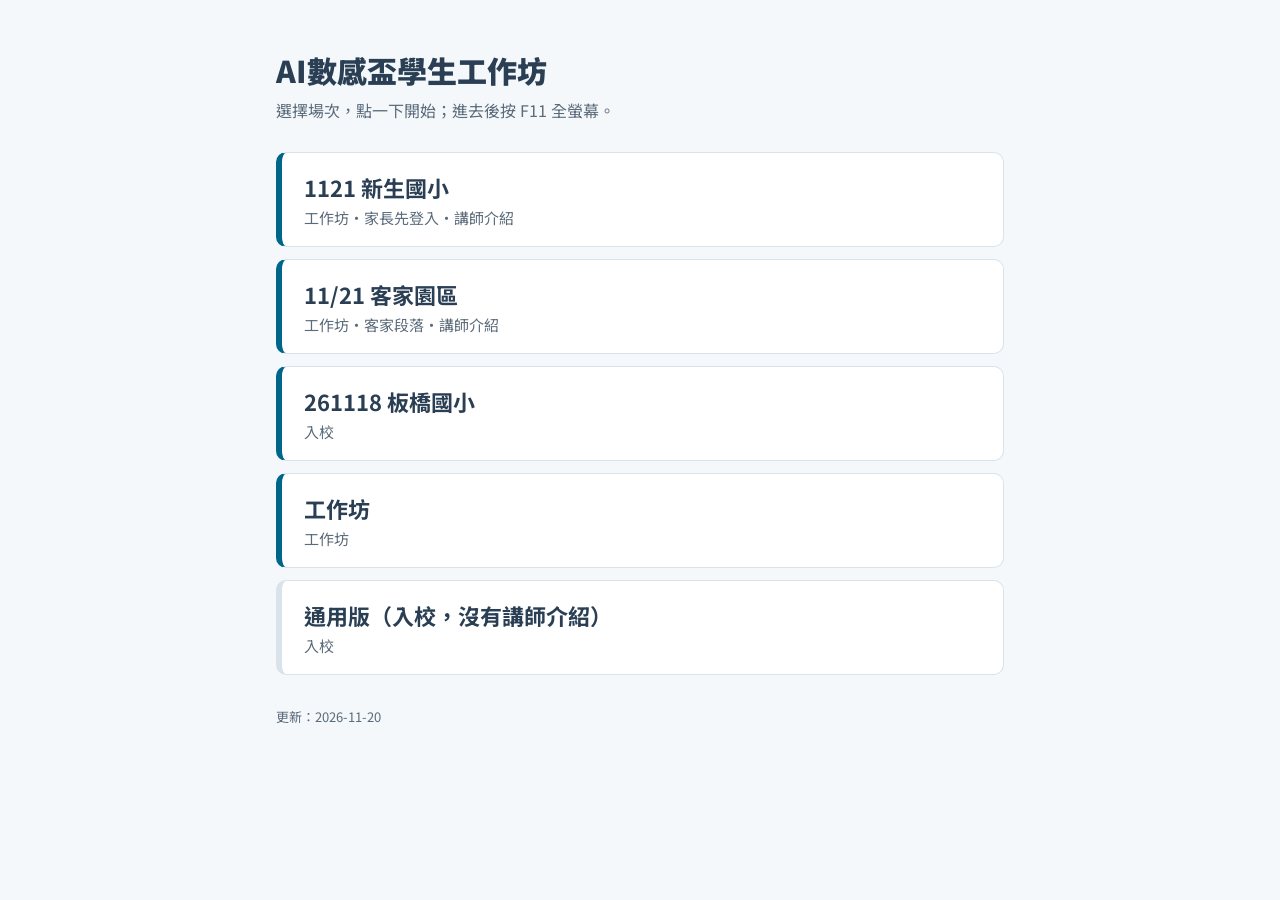
==== index.html @ b56e9106 "AI數感盃學生工作坊離線網站" ====
<!doctype html>
<html lang="zh-Hant"><head><meta charset="utf-8"><meta name="viewport" content="width=device-width,initial-scale=1">
<title>AI數感盃學生工作坊</title>
<link rel="stylesheet" href="fonts/fonts.css">
<style>
:root{--navy:#2A3F54;--teal:#006689;--bg:#F4F8FB;--card:#FFFFFF;--line:#D8E3EC;--mute:#5B6B7A}
@media (prefers-color-scheme: dark){:root{--navy:#E6EEF5;--teal:#5CC3E6;--bg:#101E2A;--card:#17293A;--line:#2A3F54;--mute:#9FB2C3}}
*{box-sizing:border-box}
body{margin:0;background:var(--bg);color:var(--navy);font-family:"Noto Sans TC","Microsoft JhengHei",sans-serif}
main{max-width:760px;margin:0 auto;padding:48px 16px}
h1{font-size:30px;margin:0 0 6px;font-weight:900}
p{color:var(--mute);margin:0 0 28px;line-height:1.6}
.it{display:flex;flex-direction:column;gap:4px;padding:18px 22px;margin-bottom:12px;background:var(--card);border:1px solid var(--line);border-left:6px solid var(--teal);border-radius:10px;color:inherit;text-decoration:none}
.it:hover{border-color:var(--teal)}
.it b{font-size:22px}
.it span{color:var(--mute);font-size:15px}
.it.gen{border-left-color:var(--line)}
footer{margin-top:32px;color:var(--mute);font-size:13px}
</style></head><body><main>
<h1>AI數感盃學生工作坊</h1>
<p>選擇場次，點一下開始；進去後按 F11 全螢幕。</p>
<a class="it" href="1121-xinsheng.html"><b>1121 新生國小</b><span>工作坊・家長先登入・講師介紹</span></a><a class="it" href="1121-hakka.html"><b>11/21 客家園區</b><span>工作坊・客家段落・講師介紹</span></a><a class="it" href="261118-banqiao.html"><b>261118 板橋國小</b><span>入校</span></a><a class="it" href="workshop.html"><b>工作坊</b><span>工作坊</span></a><a class="it gen" href="general-school.html"><b>通用版（入校，沒有講師介紹）</b><span>入校</span></a>
<footer>更新：2026-11-20</footer>
</main></body></html>
---- fonts/fonts.css ----
@font-face {
  font-family: 'Noto Sans TC';
  font-style: normal;
  font-weight: 400;
  font-display: swap;
  src: url(f001.woff2) format('woff2');
  unicode-range: U+9672, U+9674, U+967a, U+9682-9685, U+9688-9689, U+968b, U+968d, U+9695, U+9697-9698, U+969e, U+96a0-96a4, U+96a9, U+96ac, U+96ae, U+96b0, U+96b2-96b4, U+96b6-96b7, U+96b9, U+96bc-96be, U+96c3, U+96c9-96cb, U+96ce-96cf, U+96d1-96d2, U+96d8, U+96dd, U+96e9, U+96eb, U+96f0-96f1, U+96f3-96f4, U+96f9, U+96fe-96ff, U+9701-9702, U+9705, U+9708, U+970a, U+970e-9711, U+9719, U+971d, U+971f-9720, U+9728, U+972a, U+972d, U+9730, U+9733, U+973a, U+973d, U+9744, U+9746-9747, U+9749, U+9750-9751, U+9753, U+9758-9759, U+975b, U+975d, U+9763, U+9765-9766, U+9768, U+976c-976d, U+9771, U+9773, U+9776, U+977a, U+977c, U+9780, U+9784-9786, U+9788, U+978e-978f, U+9798, U+979d-979e, U+97a3, U+97a5-97a6, U+97a8, U+97ab-97ac, U+97ae, U+97b6-97b7, U+97b9, U+97bf, U+97c1, U+97c3, U+97c6, U+97c9, U+97cd, U+97d6, U+97d8-97d9, U+97dc-97de, U+97e1, U+97e6-97e7, U+97ec-97ee, U+97f0-97f1;
}
@font-face {
  font-family: 'Noto Sans TC';
  font-style: normal;
  font-weight: 400;
  font-display: swap;
  src: url(f002.woff2) format('woff2');
  unicode-range: U+8f85-8f86, U+8f88-8f8a, U+8f8d, U+8f90, U+8f93, U+8f95-8f97, U+8f99, U+8f9e-8f9f, U+8fa2, U+8fa7, U+8fa9, U+8fab, U+8fae, U+8fb3, U+8fb5-8fb6, U+8fba-8fbd, U+8fbf, U+8fc1-8fc2, U+8fc6, U+8fc8, U+8fcc-8fcd, U+8fd2-8fd3, U+8fd5, U+8fdc-8fdd, U+8fdf, U+8fe2-8fe5, U+8fe8-8fe9, U+8fed-8fee, U+8ff3, U+8ff5, U+8ff8, U+8ffa-8ffc, U+8ffe, U+9002, U+9004, U+9008, U+900a-900b, U+9011-9013, U+9016, U+901e, U+9021, U+9024, U+902d, U+902f-9030, U+9034-9036, U+9039-903b, U+9041, U+9044-9045, U+904f-9052, U+9057-9058, U+905b, U+905d, U+9061-9062, U+9065, U+9068, U+906f, U+9074, U+9079, U+907d, U+9083, U+9085, U+9087-9089, U+908b, U+9090, U+9093, U+9095, U+9097, U+9099, U+909b, U+909d-909e, U+90a0-90a2, U+90ac, U+90af-90b0, U+90b2-90b4, U+90b6, U+90b9, U+90bb, U+90bd-90be, U+90c3-90c5, U+90c7, U+90d1, U+90d4-90d5, U+90d7, U+90db-90df;
}
@font-face {
  font-family: 'Noto Sans TC';
  font-style: normal;
  font-weight: 400;
  font-display: swap;
  src: url(f003.woff2) format('woff2');
  unicode-range: U+8a1b, U+8a22, U+8a25, U+8a27, U+8a2b, U+8a33, U+8a36, U+8a38, U+8a3d-8a3e, U+8a41, U+8a45-8a46, U+8a48, U+8a4e, U+8a51-8a52, U+8a54, U+8a56-8a58, U+8a5b, U+8a5d, U+8a61, U+8a63, U+8a67, U+8a6a-8a6c, U+8a70, U+8a74-8a76, U+8a7a-8a7c, U+8a82, U+8a84-8a86, U+8a89, U+8a8f-8a92, U+8a94, U+8a9a, U+8aa1, U+8aa3, U+8aa5, U+8aa7-8aa8, U+8aad, U+8ab1, U+8ab6, U+8abe, U+8ac2, U+8ac4, U+8ac6, U+8ac9, U+8acc-8acf, U+8ad1, U+8adb, U+8add-8ae2, U+8ae4, U+8ae6, U+8aea-8aeb, U+8aed, U+8af1-8af6, U+8afa, U+8afc, U+8b01, U+8b04-8b05, U+8b07, U+8b0b-8b0d, U+8b0f-8b10, U+8b13-8b14, U+8b16, U+8b1a, U+8b1c, U+8b21-8b22, U+8b26, U+8b28, U+8b2b, U+8b2e, U+8b33, U+8b41, U+8b46, U+8b4c-8b4f, U+8b53-8b54, U+8b56, U+8b59, U+8b5e-8b60, U+8b64, U+8b6a-8b6d, U+8b72, U+8b7e, U+8b83, U+8b89, U+8b8c, U+8b8e, U+8b90, U+8b92, U+8b95-8b96, U+8b99;
}
@font-face {
  font-family: 'Noto Sans TC';
  font-style: normal;
  font-weight: 400;
  font-display: swap;
  src: url(f004.woff2) format('woff2');
  unicode-range: U+7eb3, U+7eb5-7eba, U+7ebd-7ebe, U+7ec0-7ec1, U+7ec3, U+7ec5, U+7ec7-7eca, U+7ecd-7ece, U+7ed1-7ed2, U+7ed4-7ed5, U+7ed7-7ed8, U+7eda-7edb, U+7edd-7ede, U+7ee2-7ee3, U+7ee5, U+7ee7, U+7ee9-7eeb, U+7eee-7ef0, U+7ef3, U+7ef5, U+7ef7-7ef8, U+7efd-7f01, U+7f03, U+7f05-7f09, U+7f0e, U+7f10, U+7f13-7f15, U+7f18-7f1a, U+7f1c-7f1d, U+7f20, U+7f24-7f25, U+7f28-7f2a, U+7f2d-7f2e, U+7f30, U+7f34, U+7f36-7f37, U+7f3d, U+7f42-7f45, U+7f47-7f4e, U+7f52, U+7f54, U+7f58, U+7f5a, U+7f5d, U+7f5f-7f63, U+7f65, U+7f68, U+7f6b, U+7f78, U+7f7d-7f7e, U+7f81-7f83, U+7f86-7f87, U+7f8b-7f8d, U+7f91, U+7f93-7f95, U+7f97, U+7f99-7f9a, U+7f9d, U+7f9f, U+7fa1-7fa3, U+7fa5, U+7fa7, U+7fad-7fb2, U+7fb4, U+7fb6;
}
@font-face {
  font-family: 'Noto Sans TC';
  font-style: normal;
  font-weight: 400;
  font-display: swap;
  src: url(f005.woff2) format('woff2');
  unicode-range: U+798a-798b, U+7991, U+7993-7996, U+7998, U+799a-799b, U+799f-79a2, U+79a4, U+79a8-79a9, U+79af-79b0, U+79b3, U+79b5, U+79b8, U+79ba, U+79c3, U+79c6, U+79c8, U+79cf, U+79d5-79d6, U+79dc-79de, U+79e3, U+79e7, U+79ea-79ed, U+79ef-79f0, U+79f4, U+79f6-79f8, U+79fd, U+7a02-7a03, U+7a08-7a0a, U+7a0c, U+7a0e, U+7a10-7a11, U+7a14, U+7a17-7a19, U+7a1c, U+7a1e-7a1f, U+7a23, U+7a26, U+7a2d, U+7a32-7a33, U+7a37, U+7a39, U+7a3c, U+7a42, U+7a45, U+7a49, U+7a4f, U+7a56, U+7a5a, U+7a5c, U+7a60-7a61, U+7a63, U+7a68, U+7a6d-7a6e, U+7a70-7a71, U+7a77-7a79, U+7a80, U+7a83, U+7a85-7a86, U+7a88, U+7a8d, U+7a90-7a91, U+7a93-7a96, U+7a98, U+7a9c-7a9d, U+7aa0, U+7aa3, U+7aa5-7aa6, U+7aa8, U+7aaa, U+7aac, U+7ab0, U+7ab3, U+7ab6, U+7ab8, U+7abb, U+7abe-7abf, U+7ac2, U+7ac8-7ac9, U+7ad1-7ad2, U+7ad6, U+7ada, U+7adc-7ade, U+7ae4, U+7ae6, U+7ae9-7aeb, U+7af4, U+7af8, U+7afa-7afb;
}
@font-face {
  font-family: 'Noto Sans TC';
  font-style: normal;
  font-weight: 400;
  font-display: swap;
  src: url(f006.woff2) format('woff2');
  unicode-range: U+6904, U+6906-6907, U+6909, U+690b, U+690f-6910, U+6917, U+691a-691c, U+6925, U+692a, U+692c-692d, U+6932, U+6934, U+6939, U+693c-6940, U+6942, U+6949, U+6952, U+6954-6957, U+6959, U+695b-695f, U+6961-696c, U+696e-6970, U+6973-6974, U+6976, U+6978-697a, U+697c, U+6980, U+6984-6986, U+6988-698a, U+698d-698e, U+6990-6991, U+6994, U+6996-699b, U+699e, U+69a3-69a7, U+69ab, U+69ad, U+69af, U+69b1, U+69b3, U+69b6-69b7, U+69bb-69bc, U+69bf, U+69c1, U+69c3-69c5, U+69c7, U+69ca, U+69cc, U+69ce, U+69d0-69d1, U+69d4, U+69d8-69d9, U+69db, U+69df, U+69e4, U+69e8-69ea, U+69ed-69ee, U+69f1-69f4, U+69f6, U+69f8, U+69fa-69fb, U+69ff-6a00, U+6a05, U+6a0a-6a0b, U+6a17-6a18, U+6a1b, U+6a28-6a2b, U+6a31-6a32;
}
@font-face {
  font-family: 'Noto Sans TC';
  font-style: normal;
  font-weight: 400;
  font-display: swap;
  src: url(f007.woff2) format('woff2');
  unicode-range: U+5f82-5f84, U+5f87, U+5f89-5f8a, U+5f8d, U+5f93, U+5f95, U+5f98-5f99, U+5f9b-5f9c, U+5fa0, U+5fa4, U+5fa6-5fa8, U+5fab-5fad, U+5fb3-5fb4, U+5fbc, U+5fc4, U+5fc6, U+5fc9, U+5fcb, U+5fce-5fd6, U+5fdc-5fdf, U+5fe1, U+5fe4, U+5fe7, U+5fea, U+5fec-5fee, U+5ff1, U+5ff3, U+5ff8, U+5ffa-5ffc, U+5fff-6000, U+6002, U+6005, U+600a, U+600d, U+600f-6010, U+6014, U+6017, U+6019-601c, U+601e, U+6020, U+6022, U+6026, U+6029, U+602b-602c, U+602e-602f, U+6031, U+6033-6035, U+6039, U+603c, U+6040-6043, U+6045, U+6047, U+604a-604c, U+604f, U+6053, U+6059-605b, U+605d, U+6060, U+6063, U+6067, U+606a-606b, U+606e, U+6072-6076, U+6078, U+607a, U+607c, U+607f-6081, U+6083, U+6086, U+608a, U+608c, U+608e, U+6092-6093, U+6095-6097, U+609b, U+609d, U+60a2, U+60a6-60a7, U+60a9-60aa, U+60ac-60ad, U+60af;
}
@font-face {
  font-family: 'Noto Sans TC';
  font-style: normal;
  font-weight: 400;
  font-display: swap;
  src: url(f008.woff2) format('woff2');
  unicode-range: U+2649-2656, U+2658-265c, U+265e-2660, U+2662-2664, U+2666-2669, U+266b-266f, U+267b, U+2692-2696, U+2698, U+269b-269c, U+26a0-26a1, U+26a3-26a5, U+26aa-26ac, U+26bd-26be, U+26c4-26c5, U+26c8, U+26d1, U+26d3-26d4, U+26e4, U+26e9-26ea, U+26f0-26f5, U+26f9-26fa, U+26fd, U+2701-2702, U+2704-2706, U+2708, U+270a-2712, U+2714, U+2716-2727, U+2729-273e, U+2740-2747;
}
@font-face {
  font-family: 'Noto Sans TC';
  font-style: normal;
  font-weight: 400;
  font-display: swap;
  src: url(f009.woff2) format('woff2');
  unicode-range: U+2566-2570, U+2572, U+2574, U+2579, U+2580-258a, U+258c-2595, U+2597, U+25a1, U+25a3-25a4, U+25a6-25ac, U+25b0, U+25b4, U+25b7-25b9, U+25bb, U+25bd, U+25bf-25c2, U+25c7-25ca, U+25cc-25cd, U+25d0-25d9, U+25dc-25e6, U+25ea-25eb, U+25ef, U+25fb-25fe, U+2600-2604, U+2607, U+2609-260b, U+260d-2615, U+2618, U+261a-2623, U+262a, U+262d-2630, U+2638-263e, U+2641-2642, U+2648;
}
@font-face {
  font-family: 'Noto Sans TC';
  font-style: normal;
  font-weight: 400;
  font-display: swap;
  src: url(f010.woff2) format('woff2');
  unicode-range: U+2475-2481, U+2488-2491, U+24b6-24c5, U+24c7-24ca, U+24cc, U+24ce, U+24d0-24df, U+24e1-24ea, U+24f5, U+24ff, U+2501, U+2503-250d, U+250f-2511, U+2513-2515, U+2517-2518, U+251b-251d, U+2520, U+2523-2524, U+2528, U+252b-252c, U+252f, U+2533-2534, U+2537, U+253b-253c, U+2541, U+2543-2545, U+254b, U+2550-2565;
}
@font-face {
  font-family: 'Noto Sans TC';
  font-style: normal;
  font-weight: 400;
  font-display: swap;
  src: url(f011.woff2) format('woff2');
  unicode-range: U+2139, U+2153, U+2194-2197, U+2199, U+219d-219e, U+21a0, U+21a9-21aa, U+21ac, U+21af-21b1, U+21b3-21b5, U+21ba-21bb, U+21c4, U+21ca, U+21cc, U+21d0, U+21d2-21d4, U+21d8, U+21dd, U+21e2-21e9, U+2200, U+2202, U+2205-2208, U+220e-220f, U+2211-2212, U+2215, U+2217-221a, U+221d-2220, U+2225, U+2227-222b, U+222e, U+2234-2237, U+223c-223d, U+2248, U+2256, U+2260-2261, U+2264-2265, U+226a-226b, U+226e-226f, U+2282-2283, U+2295-2296, U+2299, U+22a5, U+22b0-22b1, U+22b9, U+22bf, U+22c5-22c6, U+22c8, U+22d0-22d1, U+22ee, U+2312-2313, U+2318, U+231a-231b, U+2323, U+2328, U+239d, U+23a0, U+23af, U+23e4, U+23e9-23ea, U+23ec, U+23f0-23f3, U+23fa, U+2445, U+2460-2471, U+2474;
}
@font-face {
  font-family: 'Noto Sans TC';
  font-style: normal;
  font-weight: 400;
  font-display: swap;
  src: url(f012.woff2) format('woff2');
  unicode-range: U+a1-a2, U+a4, U+a6-a8, U+aa, U+ac, U+af, U+b1, U+b5-b6, U+b8-ba, U+bc-be, U+c3-c7, U+cb, U+cf-d1, U+d5, U+d8, U+dc-df, U+f0, U+f5, U+f8, U+fe-ff, U+105, U+107, U+109-10b, U+10f, U+117, U+119, U+11f, U+121, U+123-124, U+127, U+129, U+130, U+132-13f, U+141-142, U+14b, U+152-153, U+159-15b, U+15e-160, U+163-166, U+169, U+16e-16f, U+173-17e, U+192, U+1a0, U+1a4, U+1aa, U+1ac-1ad;
}
@font-face {
  font-family: 'Noto Sans TC';
  font-style: normal;
  font-weight: 400;
  font-display: swap;
  src: url(f013.woff2) format('woff2');
  unicode-range: U+a3, U+2ca, U+2223, U+2640, U+273f, U+301c-301d, U+3107, U+310c, U+4e30, U+4e3e, U+4e5e, U+4e71, U+4f26, U+4f7c, U+4f83, U+50da, U+5243, U+5267, U+529e, U+5321, U+5352, U+5477, U+548b, U+54a6, U+54b2, U+54c2, U+54c4, U+54c6, U+54cd, U+54ee, U+5543, U+55d1, U+55d3, U+55f0, U+55fd, U+560d, U+5629, U+5660, U+57ae, U+57e0, U+57e4, U+5904, U+592d, U+5965, U+5a31, U+5a7f, U+5b5a, U+5bb8, U+5c14, U+5c3b, U+5c5c, U+5c5e, U+5d10, U+5e10, U+5e4c, U+603b, U+604d, U+611c, U+6137, U+61c8, U+6292, U+62c7, U+6371, U+6382, U+645f, U+64ae, U+64c2, U+651e, U+65f1, U+660a, U+663e, U+673d, U+6784, U+6789, U+67ff, U+6813, U+6854, U+68d8, U+68fa, U+697d, U+6a01, U+6a1e, U+6baf, U+6c08, U+6c17, U+6c2b, U+6c81, U+6cbd, U+6dc6, U+6df9, U+6ed9, U+6ee1, U+6f86, U+6fc1, U+6fdb, U+701f, U+7076, U+715c, U+7194, U+71fb, U+720d, U+72b6, U+7396, U+73af, U+745b, U+746f, U+748b, U+7647, U+7699, U+76bf, U+76ce, U+76de, U+77aa, U+786b, U+7881, U+78ca, U+793c, U+797a, U+79b9, U+79bb, U+79bf, U+7a92, U+7ac7, U+7ae3, U+7b19, U+7b20, U+7b51, U+7b94, U+7cbd, U+7cde, U+7cef, U+7d46, U+7dde, U+7f88, U+80da, U+814b, U+81cd, U+8235, U+8258, U+8282, U+82b9, U+846b, U+84c1, U+84d3, U+8518, U+8611, U+8783, U+8814, U+8a15, U+8aa6, U+8b2c, U+8ba8-8ba9, U+8bc6, U+8be2, U+8be6, U+8c22, U+8d05, U+8d27, U+8dbe, U+8e34, U+8e66, U+8ec0, U+9005, U+9082, U+9091, U+914b, U+916f, U+92c5, U+92f0, U+9318, U+9382, U+938a, U+93e2, U+964b, U+96c1, U+96cc-96cd, U+96db, U+973e, U+97a0, U+9803, U+9876, U+9879, U+9955, U+9986, U+99f1, U+9a5b, U+9abc, U+9c57, U+9c9c, U+9d1b, U+9d26, U+9d51, U+9eef, U+9f99, U+c2a4, U+e253, U+e313-e314, U+e5c7, U+e5c9, U+e8db-e8dc, U+ff25, U+ff2d-ff2e, U+ff34, U+ffe5, U+1f60a, U+1f618, U+1f62d;
}
@font-face {
  font-family: 'Noto Sans TC';
  font-style: normal;
  font-weight: 400;
  font-display: swap;
  src: url(f014.woff2) format('woff2');
  unicode-range: U+b4, U+10d, U+2d9, U+641, U+6cc, U+e20, U+e29, U+200e, U+20ac, U+2266, U+25be, U+301e, U+3058, U+4e07, U+4e1d, U+4e66, U+4ece, U+4fde, U+5016, U+5180, U+5199, U+51aa, U+5306, U+5386, U+53d8, U+5413, U+541d, U+5436, U+54ce, U+54e8, U+54fc, U+5571, U+557e, U+558e, U+55a7, U+56a8, U+57a2-57a3, U+58b3, U+5960, U+5992-5993, U+59a4, U+5a55, U+5ab2, U+5afb, U+5b56, U+5bc5, U+5bc7, U+5bf0, U+5cb1, U+5cc7, U+5dff, U+5e93, U+5ed3, U+5f6a, U+60bc, U+61ff, U+6218, U+6254, U+634d, U+6467, U+64f1-64f2, U+6582, U+65fb, U+6615, U+6687, U+66e6, U+66f0, U+6781, U+67f5, U+68a7, U+6a1f, U+6b27, U+6b4e, U+6b73, U+6b79, U+6bcb, U+6c5d, U+6cf5, U+6dee, U+6ec4, U+6ecc, U+6f88, U+6fef, U+701d, U+703e, U+707c, U+7099, U+710a, U+725f, U+72d9, U+72e9, U+731d, U+7325, U+739f, U+7463, U+7480, U+74a8, U+7523, U+7526, U+75e0, U+7613, U+7656, U+76d4, U+773a, U+775c, U+775e, U+780c, U+78e1, U+78f7, U+7960, U+7a20, U+7aaf, U+7b08, U+7b71, U+7be4, U+7cec, U+7cf0, U+7d5e, U+7d62, U+7dbe, U+7e1b, U+7ea2, U+7ec4, U+7ec6, U+7edc, U+7eed, U+7efc, U+7f16, U+7f57, U+7fb9, U+7fca, U+803d, U+816e, U+82a5, U+82b7, U+8317, U+8338, U+834a, U+83d3, U+8401, U+8469, U+849e, U+854a, U+8559, U+865e, U+86e4, U+8700, U+8759, U+8760, U+8778, U+8782, U+879e, U+87d1, U+880d, U+8836, U+8944, U+89c8, U+8aac, U+8b74, U+8ba2, U+8ba4, U+8bae, U+8bfb, U+8c4e, U+8cb3, U+8cb6, U+8d16, U+8d28, U+8e44, U+8f3b, U+8f3f, U+8f91, U+8fb9, U+8fc4, U+8fde, U+8ff9, U+9076, U+90ae, U+90b8, U+9257, U+9310, U+93df, U+94fe, U+95a5, U+95a9, U+962e, U+968f-9690, U+9704, U+9713, U+97f6, U+9824, U+986b, U+9884, U+9886, U+98e2, U+991a, U+99a5, U+99dd, U+9ab8, U+9b41, U+9b77, U+9bad, U+c774, U+e5d4, U+fe52, U+ff02, U+1f389, U+1f449, U+1f495;
}
@font-face {
  font-family: 'Noto Sans TC';
  font-style: normal;
  font-weight: 400;
  font-display: swap;
  src: url(f015.woff2) format('woff2');
  unicode-range: U+2cb, U+5d1, U+5d9, U+5e2, U+5e8, U+5ea, U+633, U+e32, U+2252, U+2267, U+2573, U+25b3, U+25c4, U+2713, U+2715, U+30e2, U+4e28, U+4e3c, U+4e4d, U+4e70, U+4f88, U+4fef, U+5018, U+501a, U+5026, U+5137, U+513f, U+51f3, U+524b, U+5254, U+52d8, U+5308, U+5384, U+53cc, U+5443, U+5466, U+54a7-54a8, U+54bd, U+54c9, U+54cb, U+555e, U+556a, U+5580, U+560e, U+5614, U+561f, U+562f, U+566c, U+5679, U+56bc, U+56cd, U+56e7, U+56ed, U+572d, U+57d7, U+582f, U+589f, U+5b09, U+5ba5, U+5c51, U+5c90, U+5cef, U+5d16, U+5d84, U+5dd4, U+5e08, U+5e26, U+5f0a, U+5f20, U+606c, U+61c7, U+620f, U+625b, U+62a4, U+62d0, U+62f1, U+63a0, U+63c6, U+63f9, U+6413, U+6417, U+6483, U+64f7, U+650f, U+65a7, U+665f, U+66ae, U+66d6, U+66e0, U+6746, U+6756, U+67d1, U+6837, U+68d7, U+68e0, U+68f5, U+6977, U+6995, U+69a8, U+69b4, U+69d3, U+6a3d, U+6abb, U+6bb7, U+6bd3, U+6c47, U+6cc4, U+6cd3, U+6dae, U+6e26, U+6e29, U+6e5b, U+6eaf, U+6eba, U+7028, U+70b3, U+711a, U+733f, U+73c0, U+73ee, U+7444, U+745a, U+7487, U+7540, U+75a4, U+7729, U+779e, U+798e, U+79cd, U+79e9, U+7a3d, U+7a4c, U+7a9f, U+7ac4, U+7aff, U+7b77, U+7c27, U+7ca7, U+7cd9, U+7d76, U+7e43, U+7ea6, U+7ed9, U+7ff1, U+808b, U+809b, U+80fa, U+827a, U+8309, U+8328, U+832b, U+8396, U+83e0, U+840e, U+8425, U+852d, U+853b, U+8588, U+85e9, U+86b5, U+8718, U+87ec, U+8910, U+893b, U+89c1-89c2, U+8b3e, U+8baf, U+8bc1, U+8bcd, U+8bdd, U+8c41, U+8c48, U+8d2d, U+8d5e, U+8fbe, U+9015, U+90a8, U+90b5, U+90e1, U+9169, U+9183, U+91d0, U+91dc, U+9293, U+92f8, U+9472, U+9598, U+95ed, U+95fb, U+9605, U+96c7, U+9739, U+9742, U+9761, U+99ad, U+9ae6, U+9b1a, U+9b44, U+9bc9, U+9d3f, U+9dd7, U+9e7c, U+9e92, U+fe5d-fe5e, U+ff22-ff24, U+ff2f-ff30, U+ff33;
}
@font-face {
  font-family: 'Noto Sans TC';
  font-style: normal;
  font-weight: 400;
  font-display: swap;
  src: url(f016.woff2) format('woff2');
  unicode-range: U+60, U+f7, U+161, U+2198, U+2571, U+258b, U+25b6, U+2661, U+3051, U+3109, U+4e11, U+4e1c, U+4e24, U+4e2b, U+4ef7, U+4f18, U+4f36, U+4fd0, U+5029-502a, U+5055, U+508d, U+50ad, U+50d5, U+50e7, U+50f1, U+50f5, U+51a5, U+51c8, U+51fb, U+5203, U+524e, U+5288, U+5323, U+53c2, U+5458, U+54b1, U+54b3, U+54b8, U+5582, U+55b2, U+55ba, U+55da, U+55dc, U+5662, U+5678, U+56c2, U+5742, U+57d5, U+5862, U+58e4, U+58f0, U+5907, U+590d, U+5934, U+5978, U+5984, U+5a25, U+5c06, U+5c62, U+5c91, U+5cfb, U+5d01, U+5d11, U+5d1b, U+5e87, U+5eff, U+5f27, U+5f3a, U+5f53, U+5f64, U+6001, U+6168, U+61a9, U+6233, U+62a5, U+62ce, U+62ed, U+638f, U+6399, U+63c0, U+646f, U+6590, U+6631, U+664f, U+6689, U+66dc, U+672f, U+67af, U+67ec, U+6807, U+6a44, U+6c14, U+6c40, U+6c70, U+6c76, U+6cb8, U+6ce3, U+6df3, U+6e20, U+6e43, U+6ebc, U+6eec, U+6f2c, U+6fb1, U+7009, U+7011, U+701a, U+7117, U+7184, U+72f9, U+7426, U+74bd, U+74cf, U+752b, U+7554, U+75b9, U+7621, U+7671-7672, U+7693, U+76ef, U+7737, U+77a7, U+77b3, U+77bb, U+77da, U+77e2, U+77e9, U+77ef, U+7801, U+7940, U+797f, U+79a7, U+79b1, U+79bd, U+7a6b, U+7ac5, U+7b1b, U+7dab, U+7db4, U+7db8, U+7dcb, U+7ddd, U+7de0, U+7e55, U+7e9c, U+7ed3, U+7ef4, U+803f, U+8046, U+8087, U+8116, U+81a8, U+8214, U+821c, U+82d4, U+8305, U+831c, U+8335, U+8339, U+8350, U+8354, U+8526, U+860a, U+86db, U+8713, U+873b, U+8822, U+8993, U+8a1f, U+8ab9, U+8ad7, U+8e72, U+8f4e, U+8f9c, U+8fd0, U+8fd8, U+8fe6, U+9042, U+907c, U+91ba, U+9452, U+9591, U+95e2, U+9631, U+9699, U+96b8, U+9709, U+978d, U+9811, U+9830, U+98ce, U+9945, U+99ed, U+9a8c, U+9ad3, U+9baa, U+9be8, U+9c77, U+9cf6, U+9d72, U+9e1f, U+9ec4, U+fe31, U+fe55, U+ff03, U+ff20, U+ff3b, U+ff3d, U+1f3fb, U+1f44d, U+1f60d;
}
@font-face {
  font-family: 'Noto Sans TC';
  font-style: normal;
  font-weight: 400;
  font-display: swap;
  src: url(f017.woff2) format('woff2');
  unicode-range: U+10c, U+e44, U+2728, U+3081, U+4e13, U+4e19, U+4e1e, U+4e5c, U+4ea7, U+4ed7, U+4f20, U+4f8d, U+4ffe, U+5021, U+515c, U+51a4, U+51e0, U+521b, U+522b, U+532a, U+534e, U+5355, U+537f, U+5398, U+539d, U+541f, U+543c, U+544e, U+5509, U+5598, U+5622, U+5632, U+563f, U+5641, U+566a, U+5695, U+569f, U+56ae, U+56da, U+573a, U+574e, U+5835, U+584c, U+5885, U+58ae, U+5a1f, U+5ac2, U+5b24, U+5bb0, U+5bde, U+5be1, U+5bfc, U+5c39, U+5c4c, U+5c60, U+5e76, U+5e7f, U+5e9a, U+5eb8, U+5f13, U+5f6c, U+6127, U+61f2, U+6208, U+620a, U+620c, U+6252, U+62ef, U+6328, U+633d, U+6362, U+63b0, U+63c9, U+640f, U+64a9, U+6514, U+652c, U+655e, U+6583, U+658c, U+6627, U+66f3, U+6734, U+6743, U+676d, U+67c4, U+67da, U+68cd, U+68f2, U+690e, U+6ab3, U+6b16, U+6b38, U+6b3d, U+6bc6, U+6ca1, U+6cab, U+6d8c, U+6dea, U+6e32, U+6e3e, U+6e58, U+6eef, U+6ef2, U+6fe4, U+708a, U+7130, U+7165, U+7172, U+71c9, U+71ed, U+7232, U+7239, U+7261, U+7280, U+72a7, U+72f8, U+73c8, U+7464, U+753b, U+754f, U+755c, U+75d8, U+76ea, U+776b, U+7779, U+777f, U+7784, U+778e, U+77db, U+77ee, U+79e4, U+7a46, U+7a57, U+7aba, U+7aed, U+7b4d, U+7c7b, U+7c7d, U+7d13, U+7d33, U+7dbb, U+7df9, U+7e46, U+7ea7, U+8085, U+8165, U+81fb, U+82b8, U+82d3, U+8343, U+839e, U+83e9, U+840d, U+851a, U+853d, U+8543, U+859b, U+85fb, U+87fb, U+888d, U+88c5, U+8adc, U+8b0a, U+8bb0, U+8bbe, U+8bc4, U+8bf4, U+8c5a, U+8cc3, U+8ce4, U+8d44, U+8e81, U+8f44, U+8f66, U+8fdb, U+900d, U+9063, U+914c, U+9223, U+9226, U+923a, U+925b, U+9264, U+929c, U+92b9, U+9320, U+934d, U+935b, U+9444, U+957f, U+96a7, U+97ad, U+97cc, U+9898, U+98ea, U+9921, U+9952, U+9a55, U+9b0d, U+9b91, U+9bca, U+9ebd, U+9f4b, U+e60f-e610, U+ff1c-ff1d, U+ff21, U+ff38, U+ff9f, U+fffd, U+1f602;
}
@font-face {
  font-family: 'Noto Sans TC';
  font-style: normal;
  font-weight: 400;
  font-display: swap;
  src: url(f018.woff2) format('woff2');
  unicode-range: U+e17, U+e22, U+2103, U+25a0, U+266a, U+3014-3015, U+4e1a, U+4e50, U+4f10, U+4f6c, U+4f70, U+4fcf, U+5006, U+50d1, U+5170, U+518c, U+51f0, U+51f6, U+51f9, U+5219, U+5256, U+525d, U+52c9, U+5349, U+5351, U+5356, U+5375, U+53db, U+53ee, U+53f7, U+5492, U+54fa, U+5538, U+55bb, U+55e8, U+5757, U+58be, U+5937, U+59dc, U+59e8, U+5a49, U+5a9a-5a9b, U+5ab3, U+5b9b, U+5b9e, U+5be8, U+5c37, U+5c4e, U+5d14, U+5d19, U+5d4c, U+5d50, U+5deb, U+5e84, U+5e94, U+5ec2, U+5f17, U+5f26, U+5f55, U+5f77, U+5f7f, U+5fbd, U+6052, U+6064-6065, U+608d, U+609a, U+6101, U+611a, U+614c, U+621a, U+6237, U+6284, U+6296, U+62e9, U+632a-632b, U+634f, U+6488, U+6500, U+652a, U+6556, U+65e0, U+65ec, U+6643, U+679a, U+6850, U+6893, U+6897, U+68b3, U+68d5, U+6930, U+6960, U+6a11, U+6a38, U+6a3a, U+6b22, U+6b67, U+6b6a, U+6c59, U+6c83, U+6ccc, U+6df5, U+6ef7, U+6f3e, U+6f80, U+70ed, U+7164, U+722a, U+7260, U+7272, U+73b0, U+74ca, U+74e3, U+7538, U+7586, U+75b5, U+7624, U+7661-7662, U+7838, U+786e, U+788c, U+7950, U+79a6, U+79aa, U+7a40, U+7a62, U+7bf7, U+7c3e, U+7c98, U+7ca5, U+7d21, U+7d2e, U+7dba, U+7dec, U+7e79, U+7ecf, U+7edf, U+7f79, U+8086, U+810a, U+8139, U+813e, U+817a, U+81b3, U+821f, U+8247, U+8259, U+8271, U+8431, U+846c, U+849c, U+84b2, U+84c4, U+8513-8514, U+8549, U+8755, U+8877, U+8881, U+88f9, U+8a1d, U+8a3c, U+8a6d-8a6e, U+8a93, U+8ae7, U+8af7, U+8b17, U+8b5a, U+8ba1, U+8bba, U+8cdc, U+8dea, U+8f6c, U+8f7d, U+8fc7, U+8fd9, U+902e, U+90ca, U+916a, U+916c, U+921e, U+9245, U+947c, U+9594, U+95a8, U+95ee, U+95f4, U+9706, U+971e, U+9756, U+980c, U+9891, U+98b1, U+98fc, U+9903, U+9957, U+99ae, U+99ff, U+9db4, U+e602-e605, U+e611, U+ff16-ff19;
}
@font-face {
  font-family: 'Noto Sans TC';
  font-style: normal;
  font-weight: 400;
  font-display: swap;
  src: url(f019.woff2) format('woff2');
  unicode-range: U+a5, U+2190-2191, U+2193, U+22c1, U+2302, U+25cb, U+2699, U+2709, U+4e0e, U+4e18, U+4e3a, U+4e48, U+4e91, U+4eec, U+4f3d, U+5112, U+524a, U+52a3, U+52ab, U+52c3, U+52f3, U+52fb, U+5320, U+5339, U+533f, U+53e2, U+543e, U+5480, U+5495, U+5497, U+5564, U+5572, U+55c6, U+55ef, U+563b, U+5653, U+5657, U+56b7, U+5764, U+5824, U+58d8, U+5955, U+5983, U+598d, U+59a8, U+59da, U+59e6, U+5a36, U+5bb5, U+5bc2, U+5bee, U+5bf9, U+5cb3, U+5d17, U+5dbc, U+5e2e, U+6070, U+60df, U+6190, U+61a4, U+61be, U+61fc, U+62ac, U+62bc, U+636e, U+6398, U+63a9, U+6435, U+6487, U+6495, U+64ab, U+64bf, U+6577, U+65ac, U+6602, U+6652, U+66f9, U+672d, U+6761, U+683d, U+68ad, U+68b5, U+68da, U+68e7, U+6a59, U+6a61, U+6ae5, U+6b47, U+6bef, U+6c50, U+6c9b, U+6e23, U+6e34, U+6e4a, U+6e67, U+6ea2, U+6eb6, U+6f20, U+6feb, U+7149, U+714c, U+715e, U+7199, U+71ac, U+7231, U+7262, U+7409, U+745f, U+7469, U+7504, U+7535, U+753a, U+75f4, U+7682, U+76ba, U+76f2, U+77fd, U+780d, U+7832, U+78c5, U+78ef, U+7901, U+79be, U+79c9, U+79e6, U+7a1a, U+7a84, U+7aca, U+7cb5, U+7cb9, U+7cdf, U+7ce7, U+7d6e, U+7db1, U+7def, U+7e61, U+7e7d, U+7e8f, U+7f38, U+7f77, U+7fa8, U+7fc5, U+7fe1, U+7ff9, U+800d, U+8015, U+8054, U+80a2, U+80aa, U+80ba, U+814e, U+8180, U+819d, U+81c0, U+828b, U+82ad, U+82af, U+83f1, U+83f8, U+8403, U+8475, U+84bc, U+84c9, U+84ec, U+8523, U+8569, U+8591, U+85b0, U+86d9, U+8774, U+881f, U+884d, U+88d4, U+89c4, U+89c6, U+8a60, U+8a79, U+8b19, U+8bd5, U+8bf7, U+8c03, U+8c79, U+8cc8, U+8d9f, U+8e10, U+8e48, U+8faf, U+9009, U+9017, U+9175, U+9187, U+918b, U+91d8, U+9214, U+946b, U+9470, U+9640, U+9675, U+96ef, U+9716, U+97cb, U+97e9, U+985b, U+99b3, U+9b4f, U+9d09, U+9e9f, U+9edb, U+9f90, U+ff05, U+ff14, U+1f464;
}
@font-face {
  font-family: 'Noto Sans TC';
  font-style: normal;
  font-weight: 400;
  font-display: swap;
  src: url(f020.woff2) format('woff2');
  unicode-range: U+25ce, U+4e08, U+4e2a, U+4e56, U+4e9a, U+4ea8, U+4ead, U+4ec7, U+4f3a, U+4f51, U+4f62, U+4faf, U+507d, U+5098, U+50ac, U+5147, U+5173, U+5187, U+51f8, U+52a1, U+52a8, U+52f8, U+535c, U+53ed, U+541e, U+5435, U+5475, U+54a9, U+54c0, U+54c7, U+5589, U+5605, U+5690, U+5733, U+5782, U+57c3, U+5858, U+5893, U+589c, U+58e2, U+5974, U+599e, U+59a5, U+59ec, U+5b66, U+5b99, U+5b9d, U+5c2c, U+5c48, U+5c65, U+5cfd, U+5d0e, U+5dba, U+5de2, U+5e06, U+5e15, U+5ec1, U+5ed6, U+5f00, U+5f4c, U+5f65, U+6055, U+609f, U+60b6, U+6241, U+624e, U+626f, U+6291, U+62cc, U+62d3, U+62d8, U+62da, U+62fe, U+6349, U+6367, U+63ea, U+6454, U+64a4, U+64b2, U+64bc, U+64c5, U+64ce, U+6558, U+6572, U+65a5, U+65e8, U+65ed, U+6606, U+6614, U+6670, U+6688, U+673a, U+674f, U+6770, U+6795, U+68cb, U+6912, U+6953, U+6aac, U+6aaf, U+6ab8, U+6b20, U+6b96, U+6bbf, U+6bc5, U+6c6a, U+6cbe, U+6d59, U+6d78, U+6dc7, U+6deb, U+6e7e, U+6e9c, U+6f3f, U+6f51, U+6f70, U+6f84, U+704c, U+7051, U+70ab, U+70ad, U+70f9, U+7119, U+714e, U+71d9, U+71e5-71e6, U+72c4, U+72d0, U+72e0, U+7334, U+744b, U+7455, U+74f7, U+7529, U+75ab, U+75b2, U+766e, U+76c3, U+76fc, U+76fe, U+7891, U+7948, U+7a74, U+7b28, U+7c60, U+7c72, U+7cca, U+7ebf, U+7f55, U+7ff0, U+8154, U+81c2, U+81d8, U+81e3, U+81e5, U+8292, U+8299, U+8302, U+8304, U+8332, U+83c1, U+83c7, U+83ca, U+845b, U+8490, U+85af, U+8650, U+8667, U+8abc, U+8b0e, U+8b39, U+8bed, U+8c54, U+8c6b, U+8c9e, U+8ca7, U+8caa-8cab, U+8ce6, U+8cec-8ced, U+8eb2, U+8eba, U+8fb0, U+901d, U+908f, U+9127, U+91c0, U+9215, U+92b3, U+932b, U+93fd, U+95ca, U+964c, U+96c0, U+970d, U+9774, U+97fb, U+9812, U+9817, U+9913, U+9935, U+99c1, U+9b31, U+9d5d, U+9d6c, U+9e79, U+fe0f, U+fe30, U+ff0b, U+ff10, U+ff15;
}
@font-face {
  font-family: 'Noto Sans TC';
  font-style: normal;
  font-weight: 400;
  font-display: swap;
  src: url(f021.woff2) format('woff2');
  unicode-range: U+b0, U+926, U+928, U+939, U+93f-940, U+94d, U+200b, U+22ef, U+25ba, U+25c6, U+2665, U+4e4f, U+4e59, U+4f0d, U+4f0f, U+4f19, U+4f59, U+4fae, U+5075, U+50b2, U+50b5, U+511f, U+5141, U+5146, U+514c, U+5185, U+51dd, U+51fd, U+522e, U+5319, U+533a, U+5378, U+53ad, U+53c9, U+53d1, U+53d4, U+543b, U+5442, U+5446, U+5481, U+54e9, U+5507, U+5565, U+559a, U+55aa, U+5606, U+56ca, U+56fe, U+582a, U+58fa, U+5915, U+5949, U+5962, U+5996, U+59fb, U+5a77, U+5b0c, U+5b5f, U+5bd3, U+5be2, U+5bfa, U+5c41, U+5ca9, U+5d07, U+5ec8, U+5eca, U+5f18, U+5f4e, U+5f59, U+5f6d, U+5f79, U+5fb9, U+6028, U+6062, U+6068, U+606d, U+6094, U+60f1, U+6108-6109, U+614e, U+6170, U+617e, U+61b2, U+61f8, U+6247, U+626d, U+6276, U+62ab, U+62cb, U+62f3, U+6368, U+6380, U+6492, U+64b0, U+64e0, U+6570, U+660f, U+6649, U+6691, U+66a8, U+6749, U+67f1, U+67f3-67f4, U+6842, U+6851, U+687f, U+68df, U+69fd, U+6a58, U+6c27, U+6c88, U+6cca, U+6cdb, U+6d29, U+6d66, U+6daf, U+6f01, U+6f06, U+6f58, U+6f62, U+6f6d, U+6fa1, U+6ff1, U+6ffe, U+7058, U+70ae, U+7235, U+7267, U+73ca, U+742a, U+758f, U+75bc, U+76c6, U+7740, U+7955, U+7a00, U+7a3b, U+7b4b, U+7bad, U+7be9, U+7c4c, U+7cfe, U+7dbf, U+7e2b, U+7e31, U+7f9e, U+7fc1, U+7ffc, U+8096, U+809d, U+80de, U+8108, U+8155, U+816b, U+81df, U+8277, U+82bd, U+8352, U+8393, U+8404, U+8525, U+856d, U+8587, U+8606, U+868a, U+8776, U+87ba, U+87f9, U+886b, U+8870, U+88d5, U+896a, U+896f, U+8a23, U+8a87, U+8ad2, U+8b00, U+8b20, U+8cb8, U+8cca, U+8ce0, U+8d39, U+8d6b, U+8d81, U+8db4, U+8e29, U+8ef8, U+8f1b, U+8f5f, U+8fa8, U+906e, U+9077, U+90aa, U+90b1, U+90c1, U+9165, U+919c, U+92c1, U+95d6, U+95e8, U+975a, U+98c6, U+9ecf, U+9f0e, U+9f52, U+feff, U+ff06, U+ff0a, U+ff12-ff13;
}
@font-face {
  font-family: 'Noto Sans TC';
  font-style: normal;
  font-weight: 400;
  font-display: swap;
  src: url(f022.woff2) format('woff2');
  unicode-range: U+627-629, U+631, U+639, U+644, U+64a, U+25cf, U+2606, U+2764, U+3008-3009, U+4e1f, U+4e38, U+4e43, U+4ed5, U+4ef0, U+4eff, U+4fb6, U+4fe0, U+5085, U+50a2, U+50be, U+5118, U+5211-5212, U+5272, U+52fe, U+5366, U+53b2, U+53ec, U+54ac, U+5587, U+55b5, U+561b, U+5751, U+576a, U+57cb, U+58ef, U+592f, U+594f, U+5951, U+5954, U+596e, U+59d1, U+5ac1, U+5acc, U+5b8b, U+5c4d, U+5c6f, U+5ca1, U+5d29, U+5de1, U+5dfe, U+5e7d, U+5edf, U+5ef7, U+5f7c, U+5f81, U+5fa1, U+5faa, U+5fcc, U+5ffd, U+6021, U+6046, U+6155, U+6212, U+62b9, U+6316, U+6350, U+6478, U+647a, U+6490, U+64e6, U+6524, U+6591, U+659c, U+65a4, U+65e6, U+65f6, U+6607, U+6674, U+6765, U+679d, U+68a8, U+6b3a, U+6c57, U+6c61, U+6c90, U+6cbf, U+6d69, U+6db5, U+6dcb, U+6dd1, U+6e21, U+70d8, U+71c3, U+71d5, U+722c, U+727d, U+72ac, U+72fc, U+731c, U+7336, U+7344, U+7384, U+73ab, U+7433-7434, U+745c, U+7470, U+758a, U+75d5, U+7652, U+76c8, U+76e7, U+7709, U+7720, U+7747, U+7763, U+77ac-77ad, U+7802, U+78a7, U+78a9, U+78b3, U+78c1, U+78da, U+7926, U+796d, U+798d, U+7aae, U+7b52, U+7c92, U+7d68, U+7d81, U+7e5e, U+7e69, U+7e73, U+7f50, U+7f70, U+7f75, U+8058, U+8070, U+80c3, U+8105-8106, U+8179, U+818f, U+81a9, U+81ed, U+820c-820d, U+82d1, U+838e, U+83cc, U+8461, U+84b8, U+852c, U+857e, U+85e4, U+863f, U+8679, U+86c7, U+8702, U+8896, U+88c2, U+88f8, U+8af8, U+8b7d, U+8ca2, U+8cc0, U+8d64, U+8d74, U+8d99, U+8e5f, U+8e8d, U+8ecc, U+8ed2, U+8fb1, U+8fc5, U+9022, U+9038, U+903e, U+905c, U+9072, U+9081, U+9189, U+9234, U+92d2, U+934a, U+95a3, U+962a, U+9646, U+9676, U+96d5, U+971c, U+9838, U+9875, U+98c4, U+99db, U+9a45, U+9a5f, U+9a6c, U+9ad2, U+9cf4, U+9d28, U+9daf, U+9df9, U+9e7d, U+9f9c, U+ff11, U+ff1e;
}
@font-face {
  font-family: 'Noto Sans TC';
  font-style: normal;
  font-weight: 400;
  font-display: swap;
  src: url(f023.woff2) format('woff2');
  unicode-range: U+2500, U+25bc, U+4e95, U+4f50, U+4f54, U+4f69, U+4fc4, U+4fca, U+5009, U+50bb, U+5154, U+51cc, U+528d, U+5291, U+52d2, U+52e4, U+5353, U+5360, U+540a-540b, U+5410, U+54f2, U+5510, U+5514, U+5537, U+558a, U+55ac, U+5617, U+56fd, U+573e, U+5766, U+5783, U+57d4, U+5806, U+5821, U+5857, U+5875, U+58f9, U+596a, U+59ae, U+59c6, U+59ca, U+59ff, U+5a03, U+5ae9, U+5b64, U+5bb4, U+5c3f, U+5e16, U+5e45, U+5e72, U+5ec9, U+5f90-5f92, U+6012, U+6016, U+6084-6085, U+6089, U+60a0, U+60a3, U+60b2, U+60d1, U+60f9, U+6148, U+6158, U+6191, U+626e, U+62d4, U+632f, U+633a, U+6355, U+63aa, U+642c, U+64a5, U+64cb, U+6566, U+6575, U+6597, U+660c, U+66b1, U+66ec, U+6731, U+6735, U+675c, U+67ef, U+6846, U+6876, U+6881, U+68af-68b0, U+68c9, U+6905, U+6b98, U+6bc0, U+6beb, U+6c0f, U+6c1b, U+6c41, U+6ce5, U+6cf3, U+6d25, U+6d2a, U+6d3d, U+6d6e, U+6dd8, U+6dda, U+6dfa, U+6e9d, U+6eaa, U+6ec5, U+6ecb, U+6ef4, U+6f0f, U+6f32, U+707d, U+708e, U+7092, U+716e, U+723a, U+731b, U+7345, U+7375, U+7378, U+73b2, U+74e6, U+75be, U+75de, U+764c, U+76dc, U+788e, U+7897, U+789f, U+78b0, U+790e, U+7965, U+7a4e, U+7aa9, U+7c43, U+7d17, U+7dd2, U+7e96, U+7f51, U+7f69, U+7f72, U+7fd4, U+7fe0, U+8017, U+80a9, U+80d6, U+8102, U+8150, U+8178, U+81bd, U+829d, U+82ac, U+8303, U+840c, U+8482, U+8499, U+85a9-85aa, U+883b, U+8861, U+88c1, U+88cf, U+88d9, U+8a3a, U+8a98, U+8aee, U+8c8c, U+8ce2, U+8d0f, U+8da8, U+8dcc, U+8e0f, U+8e22, U+8f1d, U+8f29, U+8fad, U+9003, U+9006, U+903c, U+904d, U+9059, U+9075, U+90ce, U+90ed, U+9130, U+91ac, U+91e3, U+9285, U+9298, U+92ea, U+9326, U+937e, U+93c8, U+95c6, U+9677, U+9727, U+994b, U+99a8, U+99d0, U+9a30, U+9a37, U+9b42, U+9b45, U+9d3b, U+9e7f, U+9ee8, U+9f3b, U+c5b4;
}
@font-face {
  font-family: 'Noto Sans TC';
  font-style: normal;
  font-weight: 400;
  font-display: swap;
  src: url(f024.woff2) format('woff2');
  unicode-range: U+5e, U+2502, U+2605, U+4e32, U+4e58, U+4ea1, U+4ef2, U+4f2f-4f30, U+4f75, U+4fd7, U+4ff1, U+501f, U+5049, U+5074, U+5091, U+5144, U+517c, U+51c6, U+51cd, U+5269-526a, U+52aa, U+52c1, U+52c7, U+52df, U+5377, U+541b, U+5439, U+5440, U+5448, U+54aa, U+54e6, U+54ed, U+5674, U+5687, U+585e, U+588a, U+58a8, U+58c1, U+5925, U+5948, U+5999, U+59b3, U+5a1c, U+5a46, U+5b54, U+5b5d, U+5b6b, U+5b8f, U+5bd2, U+5be9, U+5c0a, U+5c16, U+5c46, U+5cf0, U+5e25, U+5e3d, U+5e79, U+5ee2, U+5f04, U+5f31, U+5fcd, U+5fe0, U+60dc, U+6163, U+616e, U+6182, U+61f6, U+622a, U+6258, U+6293, U+62c6, U+62d2, U+6372, U+63da, U+63ed-63ee, U+6416, U+6458, U+649e, U+64ec, U+64f4, U+651c, U+65cb, U+65e2, U+65fa, U+6628, U+6668, U+66a2, U+66c9, U+66fc, U+6717, U+67cf, U+67d4, U+6817, U+6885, U+69cd, U+6a6b, U+6afb, U+6b32, U+6b49, U+6bbc, U+6c89, U+6c96, U+6cc9, U+6d1b, U+6d1e, U+6dfb, U+6efe, U+6f38, U+6f5b, U+6f64, U+6f8e, U+6fa4, U+7070, U+70b8, U+70cf, U+70e4, U+7159, U+7169, U+7210, U+721b, U+7238, U+737b, U+73bb, U+746a, U+7483, U+74dc, U+74f6, U+7518, U+756a, U+75c7, U+775b, U+78e8, U+7919, U+7956, U+795d, U+7a0d, U+7bc9, U+7c97, U+7cd5, U+7d10, U+7d1b, U+7de9, U+7dfb, U+7e3e, U+7e6a, U+7f6a, U+7f8a, U+7fbd, U+8000, U+8036, U+809a, U+80ce, U+80e1, U+80f8, U+8170, U+819c, U+8216, U+8239, U+8266, U+827e, U+82b3, U+8377, U+83ab, U+85c9, U+865b, U+8766, U+87a2, U+87f2, U+8972, U+8a17, U+8a50, U+8a95, U+8b02, U+8b6f, U+8c6c, U+8ca9, U+8cfa, U+8d95, U+8de1, U+8f14, U+8f9b, U+8fa3, U+8feb, U+8ff4, U+9010, U+901b, U+905e, U+9080, U+912d, U+9177, U+91c7, U+9336, U+9451, U+947d, U+963b, U+966a, U+9670, U+9769, U+9813, U+98fd, U+99d5, U+9a19, U+9b27, U+9b6f, U+9ece, U+9ed8, U+9f13, U+9f20, U+ad6d, U+d55c;
}
@font-face {
  font-family: 'Noto Sans TC';
  font-style: normal;
  font-weight: 400;
  font-display: swap;
  src: url(f025.woff2) format('woff2');
  unicode-range: U+201c-201d, U+203b, U+2192, U+25b2, U+300f, U+4e01, U+4e39, U+4e73, U+4e88, U+4e8e, U+4ed9, U+4f0a, U+4f38, U+4f5b, U+4fc3, U+500d, U+504f, U+5076-5077, U+5100, U+5104, U+5132, U+5175, U+5192, U+51a0, U+51ac, U+51e1, U+51f1, U+5200, U+5224, U+5237-5238, U+523a, U+526f, U+5289, U+52de, U+52f5, U+5371, U+539a, U+53e5, U+540e, U+547c, U+552f, U+5531, U+5634, U+56c9, U+56f0, U+574a, U+5761, U+57f7, U+57f9, U+5805, U+5851, U+5854, U+586b, U+58fd, U+592e, U+5967, U+59bb, U+59d3, U+5a18, U+5b30, U+5b55, U+5b87, U+5b97, U+5be7, U+5bec, U+5bf8, U+5c24, U+5cb8, U+5df7, U+5e1d, U+5e2d, U+5e7b, U+5f1f, U+5f70, U+5fd9, U+61b6, U+6234, U+62b5, U+62d6, U+62dc, U+62fc, U+6383, U+63cf, U+63d2, U+63e1, U+640d, U+64cd, U+64fa, U+64fe, U+654f, U+6562, U+656c, U+65c1, U+65d7, U+6620, U+6676, U+6697, U+66ab, U+66c6, U+66dd, U+66ff, U+671d, U+672b, U+677e, U+67d0, U+67d3, U+68c4, U+690d, U+694a, U+695a, U+6ac3, U+6b04, U+6b23, U+6b78, U+6b8a, U+6c60, U+6d74, U+6d89, U+6db2, U+6dbc, U+6de1, U+6df7, U+6e38, U+6e6f, U+6f02, U+6fc3, U+6fd5, U+70c8, U+7126, U+718a, U+723d, U+7246, U+72af, U+73cd, U+760b, U+7626, U+7687, U+79df, U+7a05, U+7a3f, U+7a69, U+7af6, U+7c3d, U+7c3f, U+7c4d, U+7cd6, U+7d0b, U+7d2b, U+7de3, U+7e2e, U+8010, U+808c, U+80a5, U+80af, U+812b, U+817f, U+819a, U+82d7, U+8389-838a, U+83f2, U+840a, U+8463, U+8521, U+8584, U+860b, U+864e, U+871c, U+878d, U+885d, U+8932, U+89f8, U+8a69, U+8afe, U+8b5c, U+8c37, U+8c46, U+8cbf, U+8cd3, U+8cf4, U+8d08, U+8d0a, U+8ddd, U+8fea, U+9014, U+9055, U+907a, U+9178, U+92fc, U+934b, U+9396, U+93ae, U+9583, U+9663, U+96bb, U+9707, U+9738, U+9846, U+9905, U+9a0e, U+9aa8, U+9b25, U+9b3c, U+9ce5, U+9cf3, U+9ea5, U+9eb5, U+9f4a, U+9f61, U+ff0d;
}
@font-face {
  font-family: 'Noto Sans TC';
  font-style: normal;
  font-weight: 400;
  font-display: swap;
  src: url(f026.woff2) format('woff2');
  unicode-range: U+3c, U+d7, U+300e, U+4e4e, U+4e82, U+4e92, U+4ec1, U+4ecd, U+4f48, U+4f53, U+4fb5, U+5012, U+502b, U+522a, U+52dd, U+52ff, U+532f, U+53eb, U+53f3, U+5409, U+5433, U+5496, U+54c8, U+554a, U+5561, U+5594, U+559d, U+56b4, U+56fa, U+5713, U+5750, U+57df, U+584a, U+58c7, U+58de, U+593e, U+5976, U+59d0, U+59d4, U+5a66, U+5b85, U+5b88, U+5ba3, U+5bae, U+5bbf, U+5bdf, U+5c01, U+5c04, U+5c3a, U+5c3e, U+5c4f, U+5ddd-5dde, U+5de8, U+5e63, U+5e7c, U+5e8a, U+5eda, U+5ef3, U+5ef6, U+5f48, U+6015, U+6025, U+602a, U+6050, U+6069, U+60e1, U+6162, U+6176, U+61c2, U+6200, U+6263, U+6279, U+6297, U+62b1, U+62bd, U+62ec, U+6311, U+6377, U+6388-6389, U+638c, U+63a2, U+63f4, U+641e, U+6436, U+64c1, U+6551, U+6557, U+6563, U+6696, U+66b4, U+66f2, U+6751, U+675f, U+676f, U+6790, U+6838, U+684c, U+68d2, U+6982, U+699c, U+69ae, U+69cb, U+6a39, U+6a4b, U+6b66, U+6bd2, U+6cb3, U+6ce1, U+6d3e, U+6de8, U+6ed1, U+6f22, U+6f54, U+6fc0, U+6fdf, U+719f, U+71c8, U+7236, U+7259, U+72d7, U+7389, U+73e0, U+745e, U+751a, U+7532-7533, U+7562, U+7591, U+75c5, U+75db, U+7686, U+76d2, U+76db, U+76df, U+76e3, U+7701, U+7761, U+786c, U+7981, U+79cb, U+79d2, U+79fb, U+7a81, U+7a97, U+7aef, U+7b26, U+7b80, U+7c64, U+7d0d, U+7d14, U+7d2f, U+7dca, U+7df4, U+7e54, U+7e6b, U+7f3a, U+8033, U+804a, U+805a, U+81a0, U+81e8, U+8212, U+821e, U+82e6, U+8336, U+8449, U+84cb, U+84ee, U+85e5, U+8607, U+888b, U+8a13, U+8a5e, U+8aa0, U+8aa4, U+8ab0, U+8ab2, U+8ac7, U+8b66, U+8c6a, U+8c93, U+8c9d, U+8de8, U+8f2a, U+8fb2, U+906d, U+907f, U+90a6, U+9109, U+9192, U+91cb, U+91dd, U+964d, U+9686, U+968e, U+9694, U+969c, U+96de, U+96e8, U+96ea, U+96f7, U+975c, U+9760, U+978b, U+9858, U+9918, U+9aee, U+9ebb, U+ff0e-ff0f, U+ff5c;
}
@font-face {
  font-family: 'Noto Sans TC';
  font-style: normal;
  font-weight: 400;
  font-display: swap;
  src: url(f027.woff2) format('woff2');
  unicode-range: U+b7, U+2022, U+2027, U+3042, U+3044, U+3046, U+3048, U+304a-3050, U+3053-3057, U+3059-305b, U+305d-3061, U+3063-306c, U+306e-3079, U+307b, U+307d-307f, U+3082-308d, U+308f, U+3092-3093, U+30a1-30a4, U+30a6-30c1, U+30c3-30c4, U+30c6-30e1, U+30e3-30ed, U+30ef, U+30f3, U+30fb-30fc, U+4e7e, U+4ea6, U+4eac, U+4f34, U+50b7, U+51b0, U+523b, U+5283, U+5348, U+5354, U+54e5, U+5708, U+590f, U+592b, U+599d, U+59b9, U+5a01, U+5a5a, U+5de7, U+5e78, U+5e9c, U+5fb5, U+6167, U+61f7, U+627f, U+63a1, U+64d4, U+65bd, U+68ee, U+6b4c, U+6bba, U+6c5f, U+6d0b, U+6d6a, U+6e1b, U+6e56, U+6f6e, U+71d2, U+722d, U+72c2, U+751c, U+7530, U+7642, U+76e1, U+79c0, U+7adf, U+7af9, U+7d9c, U+7da0, U+7e23, U+7e41, U+8056, U+8173, U+822a, U+8349, U+83dc, U+8840, U+885b, U+8907, U+8a34, U+8cb4, U+8dd1, U+8fd4, U+8ff0, U+93e1, U+984f, U+98ef, U+9b54;
}
@font-face {
  font-family: 'Noto Sans TC';
  font-style: normal;
  font-weight: 400;
  font-display: swap;
  src: url(f028.woff2) format('woff2');
  unicode-range: U+23-25, U+3d, U+2026, U+4e03, U+4e45, U+4e5d, U+4eae, U+4ed4, U+4ed8, U+4f01, U+4f11, U+4f3c, U+4f8b, U+4fc2, U+5019, U+505c, U+50c5, U+5145, U+51b7, U+5207, U+521d, U+525b, U+5287, U+52e2, U+535a, U+537b, U+5426, U+542b, U+5438, U+5462, U+54ea, U+555f, U+5566, U+5584, U+5609, U+570d, U+571f, U+5747, U+5802, U+58d3, U+591c, U+5920, U+5922, U+5957, U+5979, U+5a92, U+5abd, U+5b63, U+5b69, U+5b83, U+5b9c, U+5bb3, U+5bc4, U+5bf5, U+5c3c, U+5c40, U+5c4b, U+5c64, U+5cf6, U+5de6, U+5e0c, U+5e55, U+5eab, U+5ead, U+5ee0, U+5f85, U+5f8b, U+5fa9, U+5fd7-5fd8, U+5ff5, U+600e, U+6298, U+62db, U+62ff, U+639b, U+63a7, U+642d, U+6469, U+64ad, U+651d, U+653b, U+65b7, U+65cf, U+665a, U+666e, U+66fe, U+6728, U+674e, U+67b6, U+6821, U+6839, U+6843, U+6a94, U+6b50, U+6b62, U+6b72, U+6b7b, U+6bcd, U+6bdb, U+6c38, U+6c7a, U+6c7d, U+6c99, U+6cb9, U+6ce2, U+6cf0, U+6d17, U+6d32, U+6e2c, U+6fb3, U+7206, U+723e, U+725b, U+734e, U+7387, U+73ed, U+7565, U+7570, U+76ca, U+76e4, U+773e, U+77ed, U+77f3, U+7814, U+7834, U+7968, U+79d8, U+7a76, U+7a7f, U+7b11, U+7b46, U+7b54, U+7bc4, U+7d19, U+7d20, U+7d22, U+7d42, U+7d55, U+7e7c, U+7f85, U+7ffb, U+8077, U+8089, U+80cc, U+81c9, U+81f4, U+81fa, U+820a, U+822c, U+826f, U+85cd, U+86cb, U+88dc, U+8986, U+8a0e, U+8a2a, U+8a73, U+8a8c, U+8b1b, U+8b9a, U+8c50, U+8c61, U+8ca0, U+8cde, U+8cfd, U+8d8a, U+8df3, U+8e64, U+8ecd, U+8edf, U+8f38, U+8ff7, U+9000, U+9047, U+9060, U+90f5, U+9152, U+91ce, U+9280, U+9418, U+9435, U+9589, U+9592, U+9678, U+967d, U+968a, U+96aa, U+96c5, U+96d6, U+96dc, U+96f6, U+9732, U+9748, U+9802, U+9806, U+9808, U+9818, U+983b, U+984d, U+9867, U+98db, U+98f2, U+98fe, U+9a5a, U+9b06, U+9b5a, U+9bae, U+9e97, U+ff1b, U+ff5e;
}
@font-face {
  font-family: 'Noto Sans TC';
  font-style: normal;
  font-weight: 400;
  font-display: swap;
  src: url(f029.woff2) format('woff2');
  unicode-range: U+26, U+40, U+5f, U+4e14, U+4e9e, U+4ec0, U+4f4e-4f4f, U+4f73, U+4fee, U+503c, U+5047, U+514b, U+516b, U+516d, U+5178, U+520a, U+5236, U+5343, U+5347, U+534a, U+5370, U+53cd, U+53e4, U+53e6, U+53f2, U+5403, U+5411, U+5427, U+5468, U+5473, U+547d, U+552e, U+55ce, U+5740, U+57ce, U+5883, U+589e, U+5931, U+5947, U+59cb, U+5a1b, U+5b58, U+5b98, U+5ba4, U+5bc6, U+5bcc, U+5beb, U+5bf6, U+5c45, U+5c6c, U+5dee, U+5df4, U+5e03, U+5e33, U+5e6b, U+5e7e, U+5e8f, U+5e95, U+5ea7, U+5f15, U+5f62, U+5f69, U+5f80, U+5fae, U+5fb7, U+601d, U+60e0, U+614b, U+6230, U+6236, U+623f, U+628a, U+6295, U+62c9, U+6309, U+63db, U+64c7, U+64ca, U+64da, U+652f, U+6545, U+6548, U+65af, U+65e9, U+6625, U+666f, U+667a, U+670b, U+671b, U+6750, U+677f, U+6848, U+6975, U+6a13, U+6a21, U+6aa2, U+6b65, U+6b77, U+6bb5, U+6cc1, U+6ce8, U+6df1, U+6e90, U+6e96, U+6eab, U+6f14, U+6f2b, U+700f, U+706b, U+724c, U+72c0, U+7368, U+7372, U+74b0, U+756b, U+76ae, U+773c, U+78ba, U+78bc, U+798f, U+79ae, U+7a4d, U+7ae5, U+7b56, U+7b97, U+7bb1, U+7bc7, U+7c73, U+7c89, U+7d00, U+7d30, U+7d39, U+7d72, U+7dad, U+7e8c, U+7f6e, U+7fa4, U+7fa9, U+7fd2, U+8003, U+807d, U+80a1, U+80b2, U+8166, U+8208-8209, U+82e5, U+843d, U+85cf, U+85dd, U+862d, U+8857, U+8863, U+88e1, U+89ba, U+89d2, U+8a31, U+8a62, U+8a66, U+8a72, U+8abf, U+8b1d, U+8b58, U+8b70, U+8b80, U+8ca1, U+8ca8, U+8cac, U+8cbc, U+8d70, U+8da3, U+8db3, U+8ddf, U+8f03, U+8f15, U+8f2f, U+8fa6, U+8fce, U+8ffd, U+900f, U+9031, U+9069, U+908a, U+91ab, U+91cc, U+92b7, U+9322, U+932f, U+9375, U+9632, U+963f, U+9644, U+9662, U+9673, U+96a8, U+96c4, U+96d9, U+96e2-96e3, U+96f2, U+9752, U+97d3, U+97ff, U+9805, U+9810, U+986f, U+990a, U+9910, U+9928, U+9ec3, U+9ed1, U+9f8d;
}
@font-face {
  font-family: 'Noto Sans TC';
  font-style: normal;
  font-weight: 400;
  font-display: swap;
  src: url(f030.woff2) format('woff2');
  unicode-range: U+3e, U+7e, U+3000, U+300a-300b, U+3010-3011, U+4e16, U+4e26, U+4e94, U+4e9b, U+4ea4, U+4eca-4ecb, U+4efb, U+4efd, U+4f46, U+4f55, U+4f9b, U+4f9d, U+4fbf, U+505a, U+5065, U+5099, U+50cf, U+50f9, U+512a, U+5143, U+5148, U+514d, U+5152, U+5169, U+5171, U+5177, U+518a, U+5217, U+5225, U+5247, U+5275, U+529f, U+52a9, U+5305, U+5341, U+5357, U+5361, U+5373, U+53bb, U+53c3, U+53c8, U+53d6-53d7, U+53e3, U+53ea, U+53f8, U+5404, U+559c, U+5668, U+56db, U+56e0, U+5712, U+5718, U+578b, U+57fa, U+58eb, U+592a, U+5c0b, U+5c0e, U+5c11, U+5c1a, U+5c55, U+5c71, U+5df1, U+5e2b, U+5e36, U+5e97, U+5eb7, U+5ee3, U+5efa, U+5f35, U+5f37, U+5f88, U+5f9e, U+5fc5, U+606f, U+60a8, U+6232, U+624d, U+6253, U+627e, U+6280, U+62cd, U+6301, U+6307, U+6392, U+63a5, U+6539, U+653e-653f, U+6559, U+6574, U+65c5, U+6613, U+66f8, U+672a, U+6797, U+67e5, U+6a19, U+6a23, U+6b61, U+6bcf, U+6bd4, U+6c11, U+6c42, U+6d41, U+6d77, U+6d88, U+6e05, U+6e2f, U+6eff, U+7136, U+7167, U+71df, U+738b, U+73a9, U+7403, U+7531, U+7537, U+754c, U+7559, U+767d-767e, U+76f4, U+793a, U+795e, U+79c1, U+79d1, U+7a2e, U+7a31, U+7a7a, U+7ae0, U+7ba1, U+7bc0, U+7c21, U+7cfb, U+7d04-7d05, U+7d1a, U+7d44, U+7d66, U+7d71, U+7de8, U+7e3d, U+8001, U+800c, U+805e, U+8072, U+81f3, U+82b1, U+82f1, U+83ef, U+842c, U+8457, U+85a6, U+8655, U+8853, U+88ab, U+88dd, U+88fd, U+897f, U+898f, U+89aa, U+89bd, U+89c0, U+89e3, U+8a02, U+8a3b, U+8a55, U+8a8d, U+8a9e, U+8ad6, U+8b49, U+8b77, U+8b8a, U+8b93, U+8cb7, U+8ce3, U+8cea, U+8cfc, U+8f09, U+8fd1, U+9001, U+901f-9020, U+9054, U+90a3, U+914d, U+91cf, U+9304, U+95b1, U+9650, U+9664, U+969b, U+96b1, U+96c6, U+9700, U+975e, U+97f3, U+98a8, U+98df, U+9999, U+99ac, U+9a57, U+9ebc;
}
@font-face {
  font-family: 'Noto Sans TC';
  font-style: normal;
  font-weight: 400;
  font-display: swap;
  src: url(f031.woff2) format('woff2');
  unicode-range: U+d, U+2b, U+7c, U+a0, U+a9, U+300c-300d, U+4e09, U+4e3b, U+4e4b, U+4e5f, U+4e86, U+4e8b-4e8c, U+4eab, U+4ed6, U+4ee3-4ee4, U+4ef6, U+4f1a, U+4f4d, U+4f60, U+4f7f, U+4f86, U+4fdd, U+4fe1, U+5011, U+50b3, U+5149, U+5167, U+5176, U+518d, U+5229, U+524d, U+529b, U+52a0, U+52d9, U+5316-5317, U+5340, U+539f, U+53ca-53cb, U+5408, U+540c-540d, U+544a, U+548c, U+54c1, U+54e1, U+5546, U+554f, U+55ae, U+56de, U+5716, U+5831, U+5834, U+5916, U+5929, U+5973, U+597d, U+5982, U+5b57, U+5b78, U+5b89, U+5b8c, U+5b9a, U+5ba2, U+5bb9, U+5be6, U+5c07-5c08, U+5c0d, U+5c31, U+5de5, U+5df2, U+5e02, U+5e38, U+5e73-5e74, U+5ea6, U+5f0f, U+5f71, U+5f8c, U+5f97, U+5feb, U+6027, U+60c5, U+60f3, U+610f, U+611b, U+611f, U+61c9, U+6210, U+6216, U+6240, U+624b, U+63a8, U+63d0, U+641c, U+6536, U+6578, U+6599, U+65b9, U+660e, U+661f, U+662d, U+66f4, U+670d, U+671f, U+6771, U+679c, U+682a, U+683c, U+689d, U+696d, U+6a02, U+6a5f, U+6b0a, U+6b21, U+6b3e, U+6b64, U+6c23, U+6c34, U+6c92, U+6cbb, U+6cd5, U+6d3b, U+7063, U+7121, U+71b1, U+7247-7248, U+7269, U+7279, U+73fe, U+7406, U+7522, U+7576, U+767b, U+76ee, U+76f8, U+770b, U+771f, U+77e5, U+793e, U+7a0b, U+7acb, U+7ad9, U+7b2c, U+7b49, U+7cbe, U+7d50, U+7d61, U+7d93, U+7dda, U+7f8e, U+8005, U+806f, U+80fd, U+81ea, U+8207, U+8272, U+865f, U+8868, U+8981, U+898b, U+8996, U+8a00, U+8a08, U+8a0a, U+8a18, U+8a2d, U+8a71, U+8aaa, U+8acb, U+8cbb, U+8cc7, U+8d77, U+8d85, U+8def, U+8eab, U+8eca, U+8f49, U+9019-901a, U+9023, U+9032, U+904a-904b, U+904e, U+9053, U+9078, U+9084, U+90e8, U+90fd, U+91cd, U+91d1, U+9577, U+9580, U+9593, U+9762, U+982d, U+984c, U+985e, U+9996, U+9ad4, U+9ad8, U+9ede, U+ff01, U+ff08-ff09, U+ff1f;
}
@font-face {
  font-family: 'Noto Sans TC';
  font-style: normal;
  font-weight: 400;
  font-display: swap;
  src: url(f032.woff2) format('woff2');
  unicode-range: U+20-22, U+27-2a, U+2c-3b, U+3f, U+41-5d, U+61-7b, U+7d, U+ab, U+ae, U+b2-b3, U+bb, U+bf-c2, U+c8-ca, U+cc-ce, U+d2-d4, U+d6, U+d9-db, U+e0-ef, U+f1-f4, U+f6, U+f9-fd, U+100-103, U+110-115, U+11a-11b, U+12a-12d, U+131, U+143-144, U+147-148, U+14c-151, U+16a-16d, U+170-171, U+1a1, U+1b0, U+1cd-1d4, U+1f8-1f9, U+300-302, U+304, U+306, U+30b-30d, U+358, U+1d3a, U+1e3e-1e3f, U+1ea1, U+1ea3, U+1ebf, U+1ec7, U+2013-2014, U+2039-203a, U+203c, U+207f, U+2122, U+3001-3002, U+3113-3114, U+3118, U+311a-3129, U+4e00, U+4e0a-4e0b, U+4e0d, U+4e2d, U+4eba, U+4ee5, U+4f5c, U+500b, U+5165, U+5168, U+516c, U+51fa, U+5206, U+5230, U+52d5, U+53ef-53f0, U+570b, U+5728, U+5730, U+591a, U+5927, U+5b50, U+5bb6, U+5c0f, U+5fc3, U+6211, U+6587, U+65b0, U+65bc, U+65e5, U+662f, U+6642, U+6700, U+6703, U+6708-6709, U+672c, U+6b63, U+70b9-70ba, U+751f, U+7528, U+767c, U+7684, U+7db2, U+884c, U+958b, U+95dc, U+96fb, U+9801, U+ff0c, U+ff1a;
}
@font-face {
  font-family: 'Noto Sans TC';
  font-style: normal;
  font-weight: 400;
  font-display: swap;
  src: url(f033.woff2) format('woff2');
  unicode-range: U+0000-00FF, U+0131, U+0152-0153, U+02BB-02BC, U+02C6, U+02DA, U+02DC, U+0304, U+0308, U+0329, U+2000-206F, U+20AC, U+2122, U+2191, U+2193, U+2212, U+2215, U+FEFF, U+FFFD;
}
@font-face {
  font-family: 'Noto Sans TC';
  font-style: normal;
  font-weight: 500;
  font-display: swap;
  src: url(f034.woff2) format('woff2');
  unicode-range: U+9672, U+9674, U+967a, U+9682-9685, U+9688-9689, U+968b, U+968d, U+9695, U+9697-9698, U+969e, U+96a0-96a4, U+96a9, U+96ac, U+96ae, U+96b0, U+96b2-96b4, U+96b6-96b7, U+96b9, U+96bc-96be, U+96c3, U+96c9-96cb, U+96ce-96cf, U+96d1-96d2, U+96d8, U+96dd, U+96e9, U+96eb, U+96f0-96f1, U+96f3-96f4, U+96f9, U+96fe-96ff, U+9701-9702, U+9705, U+9708, U+970a, U+970e-9711, U+9719, U+971d, U+971f-9720, U+9728, U+972a, U+972d, U+9730, U+9733, U+973a, U+973d, U+9744, U+9746-9747, U+9749, U+9750-9751, U+9753, U+9758-9759, U+975b, U+975d, U+9763, U+9765-9766, U+9768, U+976c-976d, U+9771, U+9773, U+9776, U+977a, U+977c, U+9780, U+9784-9786, U+9788, U+978e-978f, U+9798, U+979d-979e, U+97a3, U+97a5-97a6, U+97a8, U+97ab-97ac, U+97ae, U+97b6-97b7, U+97b9, U+97bf, U+97c1, U+97c3, U+97c6, U+97c9, U+97cd, U+97d6, U+97d8-97d9, U+97dc-97de, U+97e1, U+97e6-97e7, U+97ec-97ee, U+97f0-97f1;
}
@font-face {
  font-family: 'Noto Sans TC';
  font-style: normal;
  font-weight: 500;
  font-display: swap;
  src: url(f035.woff2) format('woff2');
  unicode-range: U+8f85-8f86, U+8f88-8f8a, U+8f8d, U+8f90, U+8f93, U+8f95-8f97, U+8f99, U+8f9e-8f9f, U+8fa2, U+8fa7, U+8fa9, U+8fab, U+8fae, U+8fb3, U+8fb5-8fb6, U+8fba-8fbd, U+8fbf, U+8fc1-8fc2, U+8fc6, U+8fc8, U+8fcc-8fcd, U+8fd2-8fd3, U+8fd5, U+8fdc-8fdd, U+8fdf, U+8fe2-8fe5, U+8fe8-8fe9, U+8fed-8fee, U+8ff3, U+8ff5, U+8ff8, U+8ffa-8ffc, U+8ffe, U+9002, U+9004, U+9008, U+900a-900b, U+9011-9013, U+9016, U+901e, U+9021, U+9024, U+902d, U+902f-9030, U+9034-9036, U+9039-903b, U+9041, U+9044-9045, U+904f-9052, U+9057-9058, U+905b, U+905d, U+9061-9062, U+9065, U+9068, U+906f, U+9074, U+9079, U+907d, U+9083, U+9085, U+9087-9089, U+908b, U+9090, U+9093, U+9095, U+9097, U+9099, U+909b, U+909d-909e, U+90a0-90a2, U+90ac, U+90af-90b0, U+90b2-90b4, U+90b6, U+90b9, U+90bb, U+90bd-90be, U+90c3-90c5, U+90c7, U+90d1, U+90d4-90d5, U+90d7, U+90db-90df;
}
@font-face {
  font-family: 'Noto Sans TC';
  font-style: normal;
  font-weight: 500;
  font-display: swap;
  src: url(f036.woff2) format('woff2');
  unicode-range: U+8a1b, U+8a22, U+8a25, U+8a27, U+8a2b, U+8a33, U+8a36, U+8a38, U+8a3d-8a3e, U+8a41, U+8a45-8a46, U+8a48, U+8a4e, U+8a51-8a52, U+8a54, U+8a56-8a58, U+8a5b, U+8a5d, U+8a61, U+8a63, U+8a67, U+8a6a-8a6c, U+8a70, U+8a74-8a76, U+8a7a-8a7c, U+8a82, U+8a84-8a86, U+8a89, U+8a8f-8a92, U+8a94, U+8a9a, U+8aa1, U+8aa3, U+8aa5, U+8aa7-8aa8, U+8aad, U+8ab1, U+8ab6, U+8abe, U+8ac2, U+8ac4, U+8ac6, U+8ac9, U+8acc-8acf, U+8ad1, U+8adb, U+8add-8ae2, U+8ae4, U+8ae6, U+8aea-8aeb, U+8aed, U+8af1-8af6, U+8afa, U+8afc, U+8b01, U+8b04-8b05, U+8b07, U+8b0b-8b0d, U+8b0f-8b10, U+8b13-8b14, U+8b16, U+8b1a, U+8b1c, U+8b21-8b22, U+8b26, U+8b28, U+8b2b, U+8b2e, U+8b33, U+8b41, U+8b46, U+8b4c-8b4f, U+8b53-8b54, U+8b56, U+8b59, U+8b5e-8b60, U+8b64, U+8b6a-8b6d, U+8b72, U+8b7e, U+8b83, U+8b89, U+8b8c, U+8b8e, U+8b90, U+8b92, U+8b95-8b96, U+8b99;
}
@font-face {
  font-family: 'Noto Sans TC';
  font-style: normal;
  font-weight: 500;
  font-display: swap;
  src: url(f037.woff2) format('woff2');
  unicode-range: U+7eb3, U+7eb5-7eba, U+7ebd-7ebe, U+7ec0-7ec1, U+7ec3, U+7ec5, U+7ec7-7eca, U+7ecd-7ece, U+7ed1-7ed2, U+7ed4-7ed5, U+7ed7-7ed8, U+7eda-7edb, U+7edd-7ede, U+7ee2-7ee3, U+7ee5, U+7ee7, U+7ee9-7eeb, U+7eee-7ef0, U+7ef3, U+7ef5, U+7ef7-7ef8, U+7efd-7f01, U+7f03, U+7f05-7f09, U+7f0e, U+7f10, U+7f13-7f15, U+7f18-7f1a, U+7f1c-7f1d, U+7f20, U+7f24-7f25, U+7f28-7f2a, U+7f2d-7f2e, U+7f30, U+7f34, U+7f36-7f37, U+7f3d, U+7f42-7f45, U+7f47-7f4e, U+7f52, U+7f54, U+7f58, U+7f5a, U+7f5d, U+7f5f-7f63, U+7f65, U+7f68, U+7f6b, U+7f78, U+7f7d-7f7e, U+7f81-7f83, U+7f86-7f87, U+7f8b-7f8d, U+7f91, U+7f93-7f95, U+7f97, U+7f99-7f9a, U+7f9d, U+7f9f, U+7fa1-7fa3, U+7fa5, U+7fa7, U+7fad-7fb2, U+7fb4, U+7fb6;
}
@font-face {
  font-family: 'Noto Sans TC';
  font-style: normal;
  font-weight: 500;
  font-display: swap;
  src: url(f038.woff2) format('woff2');
  unicode-range: U+798a-798b, U+7991, U+7993-7996, U+7998, U+799a-799b, U+799f-79a2, U+79a4, U+79a8-79a9, U+79af-79b0, U+79b3, U+79b5, U+79b8, U+79ba, U+79c3, U+79c6, U+79c8, U+79cf, U+79d5-79d6, U+79dc-79de, U+79e3, U+79e7, U+79ea-79ed, U+79ef-79f0, U+79f4, U+79f6-79f8, U+79fd, U+7a02-7a03, U+7a08-7a0a, U+7a0c, U+7a0e, U+7a10-7a11, U+7a14, U+7a17-7a19, U+7a1c, U+7a1e-7a1f, U+7a23, U+7a26, U+7a2d, U+7a32-7a33, U+7a37, U+7a39, U+7a3c, U+7a42, U+7a45, U+7a49, U+7a4f, U+7a56, U+7a5a, U+7a5c, U+7a60-7a61, U+7a63, U+7a68, U+7a6d-7a6e, U+7a70-7a71, U+7a77-7a79, U+7a80, U+7a83, U+7a85-7a86, U+7a88, U+7a8d, U+7a90-7a91, U+7a93-7a96, U+7a98, U+7a9c-7a9d, U+7aa0, U+7aa3, U+7aa5-7aa6, U+7aa8, U+7aaa, U+7aac, U+7ab0, U+7ab3, U+7ab6, U+7ab8, U+7abb, U+7abe-7abf, U+7ac2, U+7ac8-7ac9, U+7ad1-7ad2, U+7ad6, U+7ada, U+7adc-7ade, U+7ae4, U+7ae6, U+7ae9-7aeb, U+7af4, U+7af8, U+7afa-7afb;
}
@font-face {
  font-family: 'Noto Sans TC';
  font-style: normal;
  font-weight: 500;
  font-display: swap;
  src: url(f039.woff2) format('woff2');
  unicode-range: U+6904, U+6906-6907, U+6909, U+690b, U+690f-6910, U+6917, U+691a-691c, U+6925, U+692a, U+692c-692d, U+6932, U+6934, U+6939, U+693c-6940, U+6942, U+6949, U+6952, U+6954-6957, U+6959, U+695b-695f, U+6961-696c, U+696e-6970, U+6973-6974, U+6976, U+6978-697a, U+697c, U+6980, U+6984-6986, U+6988-698a, U+698d-698e, U+6990-6991, U+6994, U+6996-699b, U+699e, U+69a3-69a7, U+69ab, U+69ad, U+69af, U+69b1, U+69b3, U+69b6-69b7, U+69bb-69bc, U+69bf, U+69c1, U+69c3-69c5, U+69c7, U+69ca, U+69cc, U+69ce, U+69d0-69d1, U+69d4, U+69d8-69d9, U+69db, U+69df, U+69e4, U+69e8-69ea, U+69ed-69ee, U+69f1-69f4, U+69f6, U+69f8, U+69fa-69fb, U+69ff-6a00, U+6a05, U+6a0a-6a0b, U+6a17-6a18, U+6a1b, U+6a28-6a2b, U+6a31-6a32;
}
@font-face {
  font-family: 'Noto Sans TC';
  font-style: normal;
  font-weight: 500;
  font-display: swap;
  src: url(f040.woff2) format('woff2');
  unicode-range: U+5f82-5f84, U+5f87, U+5f89-5f8a, U+5f8d, U+5f93, U+5f95, U+5f98-5f99, U+5f9b-5f9c, U+5fa0, U+5fa4, U+5fa6-5fa8, U+5fab-5fad, U+5fb3-5fb4, U+5fbc, U+5fc4, U+5fc6, U+5fc9, U+5fcb, U+5fce-5fd6, U+5fdc-5fdf, U+5fe1, U+5fe4, U+5fe7, U+5fea, U+5fec-5fee, U+5ff1, U+5ff3, U+5ff8, U+5ffa-5ffc, U+5fff-6000, U+6002, U+6005, U+600a, U+600d, U+600f-6010, U+6014, U+6017, U+6019-601c, U+601e, U+6020, U+6022, U+6026, U+6029, U+602b-602c, U+602e-602f, U+6031, U+6033-6035, U+6039, U+603c, U+6040-6043, U+6045, U+6047, U+604a-604c, U+604f, U+6053, U+6059-605b, U+605d, U+6060, U+6063, U+6067, U+606a-606b, U+606e, U+6072-6076, U+6078, U+607a, U+607c, U+607f-6081, U+6083, U+6086, U+608a, U+608c, U+608e, U+6092-6093, U+6095-6097, U+609b, U+609d, U+60a2, U+60a6-60a7, U+60a9-60aa, U+60ac-60ad, U+60af;
}
@font-face {
  font-family: 'Noto Sans TC';
  font-style: normal;
  font-weight: 500;
  font-display: swap;
  src: url(f041.woff2) format('woff2');
  unicode-range: U+2649-2656, U+2658-265c, U+265e-2660, U+2662-2664, U+2666-2669, U+266b-266f, U+267b, U+2692-2696, U+2698, U+269b-269c, U+26a0-26a1, U+26a3-26a5, U+26aa-26ac, U+26bd-26be, U+26c4-26c5, U+26c8, U+26d1, U+26d3-26d4, U+26e4, U+26e9-26ea, U+26f0-26f5, U+26f9-26fa, U+26fd, U+2701-2702, U+2704-2706, U+2708, U+270a-2712, U+2714, U+2716-2727, U+2729-273e, U+2740-2747;
}
@font-face {
  font-family: 'Noto Sans TC';
  font-style: normal;
  font-weight: 500;
  font-display: swap;
  src: url(f042.woff2) format('woff2');
  unicode-range: U+2566-2570, U+2572, U+2574, U+2579, U+2580-258a, U+258c-2595, U+2597, U+25a1, U+25a3-25a4, U+25a6-25ac, U+25b0, U+25b4, U+25b7-25b9, U+25bb, U+25bd, U+25bf-25c2, U+25c7-25ca, U+25cc-25cd, U+25d0-25d9, U+25dc-25e6, U+25ea-25eb, U+25ef, U+25fb-25fe, U+2600-2604, U+2607, U+2609-260b, U+260d-2615, U+2618, U+261a-2623, U+262a, U+262d-2630, U+2638-263e, U+2641-2642, U+2648;
}
@font-face {
  font-family: 'Noto Sans TC';
  font-style: normal;
  font-weight: 500;
  font-display: swap;
  src: url(f043.woff2) format('woff2');
  unicode-range: U+2475-2481, U+2488-2491, U+24b6-24c5, U+24c7-24ca, U+24cc, U+24ce, U+24d0-24df, U+24e1-24ea, U+24f5, U+24ff, U+2501, U+2503-250d, U+250f-2511, U+2513-2515, U+2517-2518, U+251b-251d, U+2520, U+2523-2524, U+2528, U+252b-252c, U+252f, U+2533-2534, U+2537, U+253b-253c, U+2541, U+2543-2545, U+254b, U+2550-2565;
}
@font-face {
  font-family: 'Noto Sans TC';
  font-style: normal;
  font-weight: 500;
  font-display: swap;
  src: url(f044.woff2) format('woff2');
  unicode-range: U+2139, U+2153, U+2194-2197, U+2199, U+219d-219e, U+21a0, U+21a9-21aa, U+21ac, U+21af-21b1, U+21b3-21b5, U+21ba-21bb, U+21c4, U+21ca, U+21cc, U+21d0, U+21d2-21d4, U+21d8, U+21dd, U+21e2-21e9, U+2200, U+2202, U+2205-2208, U+220e-220f, U+2211-2212, U+2215, U+2217-221a, U+221d-2220, U+2225, U+2227-222b, U+222e, U+2234-2237, U+223c-223d, U+2248, U+2256, U+2260-2261, U+2264-2265, U+226a-226b, U+226e-226f, U+2282-2283, U+2295-2296, U+2299, U+22a5, U+22b0-22b1, U+22b9, U+22bf, U+22c5-22c6, U+22c8, U+22d0-22d1, U+22ee, U+2312-2313, U+2318, U+231a-231b, U+2323, U+2328, U+239d, U+23a0, U+23af, U+23e4, U+23e9-23ea, U+23ec, U+23f0-23f3, U+23fa, U+2445, U+2460-2471, U+2474;
}
@font-face {
  font-family: 'Noto Sans TC';
  font-style: normal;
  font-weight: 500;
  font-display: swap;
  src: url(f045.woff2) format('woff2');
  unicode-range: U+a1-a2, U+a4, U+a6-a8, U+aa, U+ac, U+af, U+b1, U+b5-b6, U+b8-ba, U+bc-be, U+c3-c7, U+cb, U+cf-d1, U+d5, U+d8, U+dc-df, U+f0, U+f5, U+f8, U+fe-ff, U+105, U+107, U+109-10b, U+10f, U+117, U+119, U+11f, U+121, U+123-124, U+127, U+129, U+130, U+132-13f, U+141-142, U+14b, U+152-153, U+159-15b, U+15e-160, U+163-166, U+169, U+16e-16f, U+173-17e, U+192, U+1a0, U+1a4, U+1aa, U+1ac-1ad;
}
@font-face {
  font-family: 'Noto Sans TC';
  font-style: normal;
  font-weight: 500;
  font-display: swap;
  src: url(f046.woff2) format('woff2');
  unicode-range: U+a3, U+2ca, U+2223, U+2640, U+273f, U+301c-301d, U+3107, U+310c, U+4e30, U+4e3e, U+4e5e, U+4e71, U+4f26, U+4f7c, U+4f83, U+50da, U+5243, U+5267, U+529e, U+5321, U+5352, U+5477, U+548b, U+54a6, U+54b2, U+54c2, U+54c4, U+54c6, U+54cd, U+54ee, U+5543, U+55d1, U+55d3, U+55f0, U+55fd, U+560d, U+5629, U+5660, U+57ae, U+57e0, U+57e4, U+5904, U+592d, U+5965, U+5a31, U+5a7f, U+5b5a, U+5bb8, U+5c14, U+5c3b, U+5c5c, U+5c5e, U+5d10, U+5e10, U+5e4c, U+603b, U+604d, U+611c, U+6137, U+61c8, U+6292, U+62c7, U+6371, U+6382, U+645f, U+64ae, U+64c2, U+651e, U+65f1, U+660a, U+663e, U+673d, U+6784, U+6789, U+67ff, U+6813, U+6854, U+68d8, U+68fa, U+697d, U+6a01, U+6a1e, U+6baf, U+6c08, U+6c17, U+6c2b, U+6c81, U+6cbd, U+6dc6, U+6df9, U+6ed9, U+6ee1, U+6f86, U+6fc1, U+6fdb, U+701f, U+7076, U+715c, U+7194, U+71fb, U+720d, U+72b6, U+7396, U+73af, U+745b, U+746f, U+748b, U+7647, U+7699, U+76bf, U+76ce, U+76de, U+77aa, U+786b, U+7881, U+78ca, U+793c, U+797a, U+79b9, U+79bb, U+79bf, U+7a92, U+7ac7, U+7ae3, U+7b19, U+7b20, U+7b51, U+7b94, U+7cbd, U+7cde, U+7cef, U+7d46, U+7dde, U+7f88, U+80da, U+814b, U+81cd, U+8235, U+8258, U+8282, U+82b9, U+846b, U+84c1, U+84d3, U+8518, U+8611, U+8783, U+8814, U+8a15, U+8aa6, U+8b2c, U+8ba8-8ba9, U+8bc6, U+8be2, U+8be6, U+8c22, U+8d05, U+8d27, U+8dbe, U+8e34, U+8e66, U+8ec0, U+9005, U+9082, U+9091, U+914b, U+916f, U+92c5, U+92f0, U+9318, U+9382, U+938a, U+93e2, U+964b, U+96c1, U+96cc-96cd, U+96db, U+973e, U+97a0, U+9803, U+9876, U+9879, U+9955, U+9986, U+99f1, U+9a5b, U+9abc, U+9c57, U+9c9c, U+9d1b, U+9d26, U+9d51, U+9eef, U+9f99, U+c2a4, U+e253, U+e313-e314, U+e5c7, U+e5c9, U+e8db-e8dc, U+ff25, U+ff2d-ff2e, U+ff34, U+ffe5, U+1f60a, U+1f618, U+1f62d;
}
@font-face {
  font-family: 'Noto Sans TC';
  font-style: normal;
  font-weight: 500;
  font-display: swap;
  src: url(f047.woff2) format('woff2');
  unicode-range: U+b4, U+10d, U+2d9, U+641, U+6cc, U+e20, U+e29, U+200e, U+20ac, U+2266, U+25be, U+301e, U+3058, U+4e07, U+4e1d, U+4e66, U+4ece, U+4fde, U+5016, U+5180, U+5199, U+51aa, U+5306, U+5386, U+53d8, U+5413, U+541d, U+5436, U+54ce, U+54e8, U+54fc, U+5571, U+557e, U+558e, U+55a7, U+56a8, U+57a2-57a3, U+58b3, U+5960, U+5992-5993, U+59a4, U+5a55, U+5ab2, U+5afb, U+5b56, U+5bc5, U+5bc7, U+5bf0, U+5cb1, U+5cc7, U+5dff, U+5e93, U+5ed3, U+5f6a, U+60bc, U+61ff, U+6218, U+6254, U+634d, U+6467, U+64f1-64f2, U+6582, U+65fb, U+6615, U+6687, U+66e6, U+66f0, U+6781, U+67f5, U+68a7, U+6a1f, U+6b27, U+6b4e, U+6b73, U+6b79, U+6bcb, U+6c5d, U+6cf5, U+6dee, U+6ec4, U+6ecc, U+6f88, U+6fef, U+701d, U+703e, U+707c, U+7099, U+710a, U+725f, U+72d9, U+72e9, U+731d, U+7325, U+739f, U+7463, U+7480, U+74a8, U+7523, U+7526, U+75e0, U+7613, U+7656, U+76d4, U+773a, U+775c, U+775e, U+780c, U+78e1, U+78f7, U+7960, U+7a20, U+7aaf, U+7b08, U+7b71, U+7be4, U+7cec, U+7cf0, U+7d5e, U+7d62, U+7dbe, U+7e1b, U+7ea2, U+7ec4, U+7ec6, U+7edc, U+7eed, U+7efc, U+7f16, U+7f57, U+7fb9, U+7fca, U+803d, U+816e, U+82a5, U+82b7, U+8317, U+8338, U+834a, U+83d3, U+8401, U+8469, U+849e, U+854a, U+8559, U+865e, U+86e4, U+8700, U+8759, U+8760, U+8778, U+8782, U+879e, U+87d1, U+880d, U+8836, U+8944, U+89c8, U+8aac, U+8b74, U+8ba2, U+8ba4, U+8bae, U+8bfb, U+8c4e, U+8cb3, U+8cb6, U+8d16, U+8d28, U+8e44, U+8f3b, U+8f3f, U+8f91, U+8fb9, U+8fc4, U+8fde, U+8ff9, U+9076, U+90ae, U+90b8, U+9257, U+9310, U+93df, U+94fe, U+95a5, U+95a9, U+962e, U+968f-9690, U+9704, U+9713, U+97f6, U+9824, U+986b, U+9884, U+9886, U+98e2, U+991a, U+99a5, U+99dd, U+9ab8, U+9b41, U+9b77, U+9bad, U+c774, U+e5d4, U+fe52, U+ff02, U+1f389, U+1f449, U+1f495;
}
@font-face {
  font-family: 'Noto Sans TC';
  font-style: normal;
  font-weight: 500;
  font-display: swap;
  src: url(f048.woff2) format('woff2');
  unicode-range: U+2cb, U+5d1, U+5d9, U+5e2, U+5e8, U+5ea, U+633, U+e32, U+2252, U+2267, U+2573, U+25b3, U+25c4, U+2713, U+2715, U+30e2, U+4e28, U+4e3c, U+4e4d, U+4e70, U+4f88, U+4fef, U+5018, U+501a, U+5026, U+5137, U+513f, U+51f3, U+524b, U+5254, U+52d8, U+5308, U+5384, U+53cc, U+5443, U+5466, U+54a7-54a8, U+54bd, U+54c9, U+54cb, U+555e, U+556a, U+5580, U+560e, U+5614, U+561f, U+562f, U+566c, U+5679, U+56bc, U+56cd, U+56e7, U+56ed, U+572d, U+57d7, U+582f, U+589f, U+5b09, U+5ba5, U+5c51, U+5c90, U+5cef, U+5d16, U+5d84, U+5dd4, U+5e08, U+5e26, U+5f0a, U+5f20, U+606c, U+61c7, U+620f, U+625b, U+62a4, U+62d0, U+62f1, U+63a0, U+63c6, U+63f9, U+6413, U+6417, U+6483, U+64f7, U+650f, U+65a7, U+665f, U+66ae, U+66d6, U+66e0, U+6746, U+6756, U+67d1, U+6837, U+68d7, U+68e0, U+68f5, U+6977, U+6995, U+69a8, U+69b4, U+69d3, U+6a3d, U+6abb, U+6bb7, U+6bd3, U+6c47, U+6cc4, U+6cd3, U+6dae, U+6e26, U+6e29, U+6e5b, U+6eaf, U+6eba, U+7028, U+70b3, U+711a, U+733f, U+73c0, U+73ee, U+7444, U+745a, U+7487, U+7540, U+75a4, U+7729, U+779e, U+798e, U+79cd, U+79e9, U+7a3d, U+7a4c, U+7a9f, U+7ac4, U+7aff, U+7b77, U+7c27, U+7ca7, U+7cd9, U+7d76, U+7e43, U+7ea6, U+7ed9, U+7ff1, U+808b, U+809b, U+80fa, U+827a, U+8309, U+8328, U+832b, U+8396, U+83e0, U+840e, U+8425, U+852d, U+853b, U+8588, U+85e9, U+86b5, U+8718, U+87ec, U+8910, U+893b, U+89c1-89c2, U+8b3e, U+8baf, U+8bc1, U+8bcd, U+8bdd, U+8c41, U+8c48, U+8d2d, U+8d5e, U+8fbe, U+9015, U+90a8, U+90b5, U+90e1, U+9169, U+9183, U+91d0, U+91dc, U+9293, U+92f8, U+9472, U+9598, U+95ed, U+95fb, U+9605, U+96c7, U+9739, U+9742, U+9761, U+99ad, U+9ae6, U+9b1a, U+9b44, U+9bc9, U+9d3f, U+9dd7, U+9e7c, U+9e92, U+fe5d-fe5e, U+ff22-ff24, U+ff2f-ff30, U+ff33;
}
@font-face {
  font-family: 'Noto Sans TC';
  font-style: normal;
  font-weight: 500;
  font-display: swap;
  src: url(f049.woff2) format('woff2');
  unicode-range: U+60, U+f7, U+161, U+2198, U+2571, U+258b, U+25b6, U+2661, U+3051, U+3109, U+4e11, U+4e1c, U+4e24, U+4e2b, U+4ef7, U+4f18, U+4f36, U+4fd0, U+5029-502a, U+5055, U+508d, U+50ad, U+50d5, U+50e7, U+50f1, U+50f5, U+51a5, U+51c8, U+51fb, U+5203, U+524e, U+5288, U+5323, U+53c2, U+5458, U+54b1, U+54b3, U+54b8, U+5582, U+55b2, U+55ba, U+55da, U+55dc, U+5662, U+5678, U+56c2, U+5742, U+57d5, U+5862, U+58e4, U+58f0, U+5907, U+590d, U+5934, U+5978, U+5984, U+5a25, U+5c06, U+5c62, U+5c91, U+5cfb, U+5d01, U+5d11, U+5d1b, U+5e87, U+5eff, U+5f27, U+5f3a, U+5f53, U+5f64, U+6001, U+6168, U+61a9, U+6233, U+62a5, U+62ce, U+62ed, U+638f, U+6399, U+63c0, U+646f, U+6590, U+6631, U+664f, U+6689, U+66dc, U+672f, U+67af, U+67ec, U+6807, U+6a44, U+6c14, U+6c40, U+6c70, U+6c76, U+6cb8, U+6ce3, U+6df3, U+6e20, U+6e43, U+6ebc, U+6eec, U+6f2c, U+6fb1, U+7009, U+7011, U+701a, U+7117, U+7184, U+72f9, U+7426, U+74bd, U+74cf, U+752b, U+7554, U+75b9, U+7621, U+7671-7672, U+7693, U+76ef, U+7737, U+77a7, U+77b3, U+77bb, U+77da, U+77e2, U+77e9, U+77ef, U+7801, U+7940, U+797f, U+79a7, U+79b1, U+79bd, U+7a6b, U+7ac5, U+7b1b, U+7dab, U+7db4, U+7db8, U+7dcb, U+7ddd, U+7de0, U+7e55, U+7e9c, U+7ed3, U+7ef4, U+803f, U+8046, U+8087, U+8116, U+81a8, U+8214, U+821c, U+82d4, U+8305, U+831c, U+8335, U+8339, U+8350, U+8354, U+8526, U+860a, U+86db, U+8713, U+873b, U+8822, U+8993, U+8a1f, U+8ab9, U+8ad7, U+8e72, U+8f4e, U+8f9c, U+8fd0, U+8fd8, U+8fe6, U+9042, U+907c, U+91ba, U+9452, U+9591, U+95e2, U+9631, U+9699, U+96b8, U+9709, U+978d, U+9811, U+9830, U+98ce, U+9945, U+99ed, U+9a8c, U+9ad3, U+9baa, U+9be8, U+9c77, U+9cf6, U+9d72, U+9e1f, U+9ec4, U+fe31, U+fe55, U+ff03, U+ff20, U+ff3b, U+ff3d, U+1f3fb, U+1f44d, U+1f60d;
}
@font-face {
  font-family: 'Noto Sans TC';
  font-style: normal;
  font-weight: 500;
  font-display: swap;
  src: url(f050.woff2) format('woff2');
  unicode-range: U+10c, U+e44, U+2728, U+3081, U+4e13, U+4e19, U+4e1e, U+4e5c, U+4ea7, U+4ed7, U+4f20, U+4f8d, U+4ffe, U+5021, U+515c, U+51a4, U+51e0, U+521b, U+522b, U+532a, U+534e, U+5355, U+537f, U+5398, U+539d, U+541f, U+543c, U+544e, U+5509, U+5598, U+5622, U+5632, U+563f, U+5641, U+566a, U+5695, U+569f, U+56ae, U+56da, U+573a, U+574e, U+5835, U+584c, U+5885, U+58ae, U+5a1f, U+5ac2, U+5b24, U+5bb0, U+5bde, U+5be1, U+5bfc, U+5c39, U+5c4c, U+5c60, U+5e76, U+5e7f, U+5e9a, U+5eb8, U+5f13, U+5f6c, U+6127, U+61f2, U+6208, U+620a, U+620c, U+6252, U+62ef, U+6328, U+633d, U+6362, U+63b0, U+63c9, U+640f, U+64a9, U+6514, U+652c, U+655e, U+6583, U+658c, U+6627, U+66f3, U+6734, U+6743, U+676d, U+67c4, U+67da, U+68cd, U+68f2, U+690e, U+6ab3, U+6b16, U+6b38, U+6b3d, U+6bc6, U+6ca1, U+6cab, U+6d8c, U+6dea, U+6e32, U+6e3e, U+6e58, U+6eef, U+6ef2, U+6fe4, U+708a, U+7130, U+7165, U+7172, U+71c9, U+71ed, U+7232, U+7239, U+7261, U+7280, U+72a7, U+72f8, U+73c8, U+7464, U+753b, U+754f, U+755c, U+75d8, U+76ea, U+776b, U+7779, U+777f, U+7784, U+778e, U+77db, U+77ee, U+79e4, U+7a46, U+7a57, U+7aba, U+7aed, U+7b4d, U+7c7b, U+7c7d, U+7d13, U+7d33, U+7dbb, U+7df9, U+7e46, U+7ea7, U+8085, U+8165, U+81fb, U+82b8, U+82d3, U+8343, U+839e, U+83e9, U+840d, U+851a, U+853d, U+8543, U+859b, U+85fb, U+87fb, U+888d, U+88c5, U+8adc, U+8b0a, U+8bb0, U+8bbe, U+8bc4, U+8bf4, U+8c5a, U+8cc3, U+8ce4, U+8d44, U+8e81, U+8f44, U+8f66, U+8fdb, U+900d, U+9063, U+914c, U+9223, U+9226, U+923a, U+925b, U+9264, U+929c, U+92b9, U+9320, U+934d, U+935b, U+9444, U+957f, U+96a7, U+97ad, U+97cc, U+9898, U+98ea, U+9921, U+9952, U+9a55, U+9b0d, U+9b91, U+9bca, U+9ebd, U+9f4b, U+e60f-e610, U+ff1c-ff1d, U+ff21, U+ff38, U+ff9f, U+fffd, U+1f602;
}
@font-face {
  font-family: 'Noto Sans TC';
  font-style: normal;
  font-weight: 500;
  font-display: swap;
  src: url(f051.woff2) format('woff2');
  unicode-range: U+e17, U+e22, U+2103, U+25a0, U+266a, U+3014-3015, U+4e1a, U+4e50, U+4f10, U+4f6c, U+4f70, U+4fcf, U+5006, U+50d1, U+5170, U+518c, U+51f0, U+51f6, U+51f9, U+5219, U+5256, U+525d, U+52c9, U+5349, U+5351, U+5356, U+5375, U+53db, U+53ee, U+53f7, U+5492, U+54fa, U+5538, U+55bb, U+55e8, U+5757, U+58be, U+5937, U+59dc, U+59e8, U+5a49, U+5a9a-5a9b, U+5ab3, U+5b9b, U+5b9e, U+5be8, U+5c37, U+5c4e, U+5d14, U+5d19, U+5d4c, U+5d50, U+5deb, U+5e84, U+5e94, U+5ec2, U+5f17, U+5f26, U+5f55, U+5f77, U+5f7f, U+5fbd, U+6052, U+6064-6065, U+608d, U+609a, U+6101, U+611a, U+614c, U+621a, U+6237, U+6284, U+6296, U+62e9, U+632a-632b, U+634f, U+6488, U+6500, U+652a, U+6556, U+65e0, U+65ec, U+6643, U+679a, U+6850, U+6893, U+6897, U+68b3, U+68d5, U+6930, U+6960, U+6a11, U+6a38, U+6a3a, U+6b22, U+6b67, U+6b6a, U+6c59, U+6c83, U+6ccc, U+6df5, U+6ef7, U+6f3e, U+6f80, U+70ed, U+7164, U+722a, U+7260, U+7272, U+73b0, U+74ca, U+74e3, U+7538, U+7586, U+75b5, U+7624, U+7661-7662, U+7838, U+786e, U+788c, U+7950, U+79a6, U+79aa, U+7a40, U+7a62, U+7bf7, U+7c3e, U+7c98, U+7ca5, U+7d21, U+7d2e, U+7dba, U+7dec, U+7e79, U+7ecf, U+7edf, U+7f79, U+8086, U+810a, U+8139, U+813e, U+817a, U+81b3, U+821f, U+8247, U+8259, U+8271, U+8431, U+846c, U+849c, U+84b2, U+84c4, U+8513-8514, U+8549, U+8755, U+8877, U+8881, U+88f9, U+8a1d, U+8a3c, U+8a6d-8a6e, U+8a93, U+8ae7, U+8af7, U+8b17, U+8b5a, U+8ba1, U+8bba, U+8cdc, U+8dea, U+8f6c, U+8f7d, U+8fc7, U+8fd9, U+902e, U+90ca, U+916a, U+916c, U+921e, U+9245, U+947c, U+9594, U+95a8, U+95ee, U+95f4, U+9706, U+971e, U+9756, U+980c, U+9891, U+98b1, U+98fc, U+9903, U+9957, U+99ae, U+99ff, U+9db4, U+e602-e605, U+e611, U+ff16-ff19;
}
@font-face {
  font-family: 'Noto Sans TC';
  font-style: normal;
  font-weight: 500;
  font-display: swap;
  src: url(f052.woff2) format('woff2');
  unicode-range: U+a5, U+2190-2191, U+2193, U+22c1, U+2302, U+25cb, U+2699, U+2709, U+4e0e, U+4e18, U+4e3a, U+4e48, U+4e91, U+4eec, U+4f3d, U+5112, U+524a, U+52a3, U+52ab, U+52c3, U+52f3, U+52fb, U+5320, U+5339, U+533f, U+53e2, U+543e, U+5480, U+5495, U+5497, U+5564, U+5572, U+55c6, U+55ef, U+563b, U+5653, U+5657, U+56b7, U+5764, U+5824, U+58d8, U+5955, U+5983, U+598d, U+59a8, U+59da, U+59e6, U+5a36, U+5bb5, U+5bc2, U+5bee, U+5bf9, U+5cb3, U+5d17, U+5dbc, U+5e2e, U+6070, U+60df, U+6190, U+61a4, U+61be, U+61fc, U+62ac, U+62bc, U+636e, U+6398, U+63a9, U+6435, U+6487, U+6495, U+64ab, U+64bf, U+6577, U+65ac, U+6602, U+6652, U+66f9, U+672d, U+6761, U+683d, U+68ad, U+68b5, U+68da, U+68e7, U+6a59, U+6a61, U+6ae5, U+6b47, U+6bef, U+6c50, U+6c9b, U+6e23, U+6e34, U+6e4a, U+6e67, U+6ea2, U+6eb6, U+6f20, U+6feb, U+7149, U+714c, U+715e, U+7199, U+71ac, U+7231, U+7262, U+7409, U+745f, U+7469, U+7504, U+7535, U+753a, U+75f4, U+7682, U+76ba, U+76f2, U+77fd, U+780d, U+7832, U+78c5, U+78ef, U+7901, U+79be, U+79c9, U+79e6, U+7a1a, U+7a84, U+7aca, U+7cb5, U+7cb9, U+7cdf, U+7ce7, U+7d6e, U+7db1, U+7def, U+7e61, U+7e7d, U+7e8f, U+7f38, U+7f77, U+7fa8, U+7fc5, U+7fe1, U+7ff9, U+800d, U+8015, U+8054, U+80a2, U+80aa, U+80ba, U+814e, U+8180, U+819d, U+81c0, U+828b, U+82ad, U+82af, U+83f1, U+83f8, U+8403, U+8475, U+84bc, U+84c9, U+84ec, U+8523, U+8569, U+8591, U+85b0, U+86d9, U+8774, U+881f, U+884d, U+88d4, U+89c4, U+89c6, U+8a60, U+8a79, U+8b19, U+8bd5, U+8bf7, U+8c03, U+8c79, U+8cc8, U+8d9f, U+8e10, U+8e48, U+8faf, U+9009, U+9017, U+9175, U+9187, U+918b, U+91d8, U+9214, U+946b, U+9470, U+9640, U+9675, U+96ef, U+9716, U+97cb, U+97e9, U+985b, U+99b3, U+9b4f, U+9d09, U+9e9f, U+9edb, U+9f90, U+ff05, U+ff14, U+1f464;
}
@font-face {
  font-family: 'Noto Sans TC';
  font-style: normal;
  font-weight: 500;
  font-display: swap;
  src: url(f053.woff2) format('woff2');
  unicode-range: U+25ce, U+4e08, U+4e2a, U+4e56, U+4e9a, U+4ea8, U+4ead, U+4ec7, U+4f3a, U+4f51, U+4f62, U+4faf, U+507d, U+5098, U+50ac, U+5147, U+5173, U+5187, U+51f8, U+52a1, U+52a8, U+52f8, U+535c, U+53ed, U+541e, U+5435, U+5475, U+54a9, U+54c0, U+54c7, U+5589, U+5605, U+5690, U+5733, U+5782, U+57c3, U+5858, U+5893, U+589c, U+58e2, U+5974, U+599e, U+59a5, U+59ec, U+5b66, U+5b99, U+5b9d, U+5c2c, U+5c48, U+5c65, U+5cfd, U+5d0e, U+5dba, U+5de2, U+5e06, U+5e15, U+5ec1, U+5ed6, U+5f00, U+5f4c, U+5f65, U+6055, U+609f, U+60b6, U+6241, U+624e, U+626f, U+6291, U+62cc, U+62d3, U+62d8, U+62da, U+62fe, U+6349, U+6367, U+63ea, U+6454, U+64a4, U+64b2, U+64bc, U+64c5, U+64ce, U+6558, U+6572, U+65a5, U+65e8, U+65ed, U+6606, U+6614, U+6670, U+6688, U+673a, U+674f, U+6770, U+6795, U+68cb, U+6912, U+6953, U+6aac, U+6aaf, U+6ab8, U+6b20, U+6b96, U+6bbf, U+6bc5, U+6c6a, U+6cbe, U+6d59, U+6d78, U+6dc7, U+6deb, U+6e7e, U+6e9c, U+6f3f, U+6f51, U+6f70, U+6f84, U+704c, U+7051, U+70ab, U+70ad, U+70f9, U+7119, U+714e, U+71d9, U+71e5-71e6, U+72c4, U+72d0, U+72e0, U+7334, U+744b, U+7455, U+74f7, U+7529, U+75ab, U+75b2, U+766e, U+76c3, U+76fc, U+76fe, U+7891, U+7948, U+7a74, U+7b28, U+7c60, U+7c72, U+7cca, U+7ebf, U+7f55, U+7ff0, U+8154, U+81c2, U+81d8, U+81e3, U+81e5, U+8292, U+8299, U+8302, U+8304, U+8332, U+83c1, U+83c7, U+83ca, U+845b, U+8490, U+85af, U+8650, U+8667, U+8abc, U+8b0e, U+8b39, U+8bed, U+8c54, U+8c6b, U+8c9e, U+8ca7, U+8caa-8cab, U+8ce6, U+8cec-8ced, U+8eb2, U+8eba, U+8fb0, U+901d, U+908f, U+9127, U+91c0, U+9215, U+92b3, U+932b, U+93fd, U+95ca, U+964c, U+96c0, U+970d, U+9774, U+97fb, U+9812, U+9817, U+9913, U+9935, U+99c1, U+9b31, U+9d5d, U+9d6c, U+9e79, U+fe0f, U+fe30, U+ff0b, U+ff10, U+ff15;
}
@font-face {
  font-family: 'Noto Sans TC';
  font-style: normal;
  font-weight: 500;
  font-display: swap;
  src: url(f054.woff2) format('woff2');
  unicode-range: U+b0, U+926, U+928, U+939, U+93f-940, U+94d, U+200b, U+22ef, U+25ba, U+25c6, U+2665, U+4e4f, U+4e59, U+4f0d, U+4f0f, U+4f19, U+4f59, U+4fae, U+5075, U+50b2, U+50b5, U+511f, U+5141, U+5146, U+514c, U+5185, U+51dd, U+51fd, U+522e, U+5319, U+533a, U+5378, U+53ad, U+53c9, U+53d1, U+53d4, U+543b, U+5442, U+5446, U+5481, U+54e9, U+5507, U+5565, U+559a, U+55aa, U+5606, U+56ca, U+56fe, U+582a, U+58fa, U+5915, U+5949, U+5962, U+5996, U+59fb, U+5a77, U+5b0c, U+5b5f, U+5bd3, U+5be2, U+5bfa, U+5c41, U+5ca9, U+5d07, U+5ec8, U+5eca, U+5f18, U+5f4e, U+5f59, U+5f6d, U+5f79, U+5fb9, U+6028, U+6062, U+6068, U+606d, U+6094, U+60f1, U+6108-6109, U+614e, U+6170, U+617e, U+61b2, U+61f8, U+6247, U+626d, U+6276, U+62ab, U+62cb, U+62f3, U+6368, U+6380, U+6492, U+64b0, U+64e0, U+6570, U+660f, U+6649, U+6691, U+66a8, U+6749, U+67f1, U+67f3-67f4, U+6842, U+6851, U+687f, U+68df, U+69fd, U+6a58, U+6c27, U+6c88, U+6cca, U+6cdb, U+6d29, U+6d66, U+6daf, U+6f01, U+6f06, U+6f58, U+6f62, U+6f6d, U+6fa1, U+6ff1, U+6ffe, U+7058, U+70ae, U+7235, U+7267, U+73ca, U+742a, U+758f, U+75bc, U+76c6, U+7740, U+7955, U+7a00, U+7a3b, U+7b4b, U+7bad, U+7be9, U+7c4c, U+7cfe, U+7dbf, U+7e2b, U+7e31, U+7f9e, U+7fc1, U+7ffc, U+8096, U+809d, U+80de, U+8108, U+8155, U+816b, U+81df, U+8277, U+82bd, U+8352, U+8393, U+8404, U+8525, U+856d, U+8587, U+8606, U+868a, U+8776, U+87ba, U+87f9, U+886b, U+8870, U+88d5, U+896a, U+896f, U+8a23, U+8a87, U+8ad2, U+8b00, U+8b20, U+8cb8, U+8cca, U+8ce0, U+8d39, U+8d6b, U+8d81, U+8db4, U+8e29, U+8ef8, U+8f1b, U+8f5f, U+8fa8, U+906e, U+9077, U+90aa, U+90b1, U+90c1, U+9165, U+919c, U+92c1, U+95d6, U+95e8, U+975a, U+98c6, U+9ecf, U+9f0e, U+9f52, U+feff, U+ff06, U+ff0a, U+ff12-ff13;
}
@font-face {
  font-family: 'Noto Sans TC';
  font-style: normal;
  font-weight: 500;
  font-display: swap;
  src: url(f055.woff2) format('woff2');
  unicode-range: U+627-629, U+631, U+639, U+644, U+64a, U+25cf, U+2606, U+2764, U+3008-3009, U+4e1f, U+4e38, U+4e43, U+4ed5, U+4ef0, U+4eff, U+4fb6, U+4fe0, U+5085, U+50a2, U+50be, U+5118, U+5211-5212, U+5272, U+52fe, U+5366, U+53b2, U+53ec, U+54ac, U+5587, U+55b5, U+561b, U+5751, U+576a, U+57cb, U+58ef, U+592f, U+594f, U+5951, U+5954, U+596e, U+59d1, U+5ac1, U+5acc, U+5b8b, U+5c4d, U+5c6f, U+5ca1, U+5d29, U+5de1, U+5dfe, U+5e7d, U+5edf, U+5ef7, U+5f7c, U+5f81, U+5fa1, U+5faa, U+5fcc, U+5ffd, U+6021, U+6046, U+6155, U+6212, U+62b9, U+6316, U+6350, U+6478, U+647a, U+6490, U+64e6, U+6524, U+6591, U+659c, U+65a4, U+65e6, U+65f6, U+6607, U+6674, U+6765, U+679d, U+68a8, U+6b3a, U+6c57, U+6c61, U+6c90, U+6cbf, U+6d69, U+6db5, U+6dcb, U+6dd1, U+6e21, U+70d8, U+71c3, U+71d5, U+722c, U+727d, U+72ac, U+72fc, U+731c, U+7336, U+7344, U+7384, U+73ab, U+7433-7434, U+745c, U+7470, U+758a, U+75d5, U+7652, U+76c8, U+76e7, U+7709, U+7720, U+7747, U+7763, U+77ac-77ad, U+7802, U+78a7, U+78a9, U+78b3, U+78c1, U+78da, U+7926, U+796d, U+798d, U+7aae, U+7b52, U+7c92, U+7d68, U+7d81, U+7e5e, U+7e69, U+7e73, U+7f50, U+7f70, U+7f75, U+8058, U+8070, U+80c3, U+8105-8106, U+8179, U+818f, U+81a9, U+81ed, U+820c-820d, U+82d1, U+838e, U+83cc, U+8461, U+84b8, U+852c, U+857e, U+85e4, U+863f, U+8679, U+86c7, U+8702, U+8896, U+88c2, U+88f8, U+8af8, U+8b7d, U+8ca2, U+8cc0, U+8d64, U+8d74, U+8d99, U+8e5f, U+8e8d, U+8ecc, U+8ed2, U+8fb1, U+8fc5, U+9022, U+9038, U+903e, U+905c, U+9072, U+9081, U+9189, U+9234, U+92d2, U+934a, U+95a3, U+962a, U+9646, U+9676, U+96d5, U+971c, U+9838, U+9875, U+98c4, U+99db, U+9a45, U+9a5f, U+9a6c, U+9ad2, U+9cf4, U+9d28, U+9daf, U+9df9, U+9e7d, U+9f9c, U+ff11, U+ff1e;
}
@font-face {
  font-family: 'Noto Sans TC';
  font-style: normal;
  font-weight: 500;
  font-display: swap;
  src: url(f056.woff2) format('woff2');
  unicode-range: U+2500, U+25bc, U+4e95, U+4f50, U+4f54, U+4f69, U+4fc4, U+4fca, U+5009, U+50bb, U+5154, U+51cc, U+528d, U+5291, U+52d2, U+52e4, U+5353, U+5360, U+540a-540b, U+5410, U+54f2, U+5510, U+5514, U+5537, U+558a, U+55ac, U+5617, U+56fd, U+573e, U+5766, U+5783, U+57d4, U+5806, U+5821, U+5857, U+5875, U+58f9, U+596a, U+59ae, U+59c6, U+59ca, U+59ff, U+5a03, U+5ae9, U+5b64, U+5bb4, U+5c3f, U+5e16, U+5e45, U+5e72, U+5ec9, U+5f90-5f92, U+6012, U+6016, U+6084-6085, U+6089, U+60a0, U+60a3, U+60b2, U+60d1, U+60f9, U+6148, U+6158, U+6191, U+626e, U+62d4, U+632f, U+633a, U+6355, U+63aa, U+642c, U+64a5, U+64cb, U+6566, U+6575, U+6597, U+660c, U+66b1, U+66ec, U+6731, U+6735, U+675c, U+67ef, U+6846, U+6876, U+6881, U+68af-68b0, U+68c9, U+6905, U+6b98, U+6bc0, U+6beb, U+6c0f, U+6c1b, U+6c41, U+6ce5, U+6cf3, U+6d25, U+6d2a, U+6d3d, U+6d6e, U+6dd8, U+6dda, U+6dfa, U+6e9d, U+6eaa, U+6ec5, U+6ecb, U+6ef4, U+6f0f, U+6f32, U+707d, U+708e, U+7092, U+716e, U+723a, U+731b, U+7345, U+7375, U+7378, U+73b2, U+74e6, U+75be, U+75de, U+764c, U+76dc, U+788e, U+7897, U+789f, U+78b0, U+790e, U+7965, U+7a4e, U+7aa9, U+7c43, U+7d17, U+7dd2, U+7e96, U+7f51, U+7f69, U+7f72, U+7fd4, U+7fe0, U+8017, U+80a9, U+80d6, U+8102, U+8150, U+8178, U+81bd, U+829d, U+82ac, U+8303, U+840c, U+8482, U+8499, U+85a9-85aa, U+883b, U+8861, U+88c1, U+88cf, U+88d9, U+8a3a, U+8a98, U+8aee, U+8c8c, U+8ce2, U+8d0f, U+8da8, U+8dcc, U+8e0f, U+8e22, U+8f1d, U+8f29, U+8fad, U+9003, U+9006, U+903c, U+904d, U+9059, U+9075, U+90ce, U+90ed, U+9130, U+91ac, U+91e3, U+9285, U+9298, U+92ea, U+9326, U+937e, U+93c8, U+95c6, U+9677, U+9727, U+994b, U+99a8, U+99d0, U+9a30, U+9a37, U+9b42, U+9b45, U+9d3b, U+9e7f, U+9ee8, U+9f3b, U+c5b4;
}
@font-face {
  font-family: 'Noto Sans TC';
  font-style: normal;
  font-weight: 500;
  font-display: swap;
  src: url(f057.woff2) format('woff2');
  unicode-range: U+5e, U+2502, U+2605, U+4e32, U+4e58, U+4ea1, U+4ef2, U+4f2f-4f30, U+4f75, U+4fd7, U+4ff1, U+501f, U+5049, U+5074, U+5091, U+5144, U+517c, U+51c6, U+51cd, U+5269-526a, U+52aa, U+52c1, U+52c7, U+52df, U+5377, U+541b, U+5439, U+5440, U+5448, U+54aa, U+54e6, U+54ed, U+5674, U+5687, U+585e, U+588a, U+58a8, U+58c1, U+5925, U+5948, U+5999, U+59b3, U+5a1c, U+5a46, U+5b54, U+5b5d, U+5b6b, U+5b8f, U+5bd2, U+5be9, U+5c0a, U+5c16, U+5c46, U+5cf0, U+5e25, U+5e3d, U+5e79, U+5ee2, U+5f04, U+5f31, U+5fcd, U+5fe0, U+60dc, U+6163, U+616e, U+6182, U+61f6, U+622a, U+6258, U+6293, U+62c6, U+62d2, U+6372, U+63da, U+63ed-63ee, U+6416, U+6458, U+649e, U+64ec, U+64f4, U+651c, U+65cb, U+65e2, U+65fa, U+6628, U+6668, U+66a2, U+66c9, U+66fc, U+6717, U+67cf, U+67d4, U+6817, U+6885, U+69cd, U+6a6b, U+6afb, U+6b32, U+6b49, U+6bbc, U+6c89, U+6c96, U+6cc9, U+6d1b, U+6d1e, U+6dfb, U+6efe, U+6f38, U+6f5b, U+6f64, U+6f8e, U+6fa4, U+7070, U+70b8, U+70cf, U+70e4, U+7159, U+7169, U+7210, U+721b, U+7238, U+737b, U+73bb, U+746a, U+7483, U+74dc, U+74f6, U+7518, U+756a, U+75c7, U+775b, U+78e8, U+7919, U+7956, U+795d, U+7a0d, U+7bc9, U+7c97, U+7cd5, U+7d10, U+7d1b, U+7de9, U+7dfb, U+7e3e, U+7e6a, U+7f6a, U+7f8a, U+7fbd, U+8000, U+8036, U+809a, U+80ce, U+80e1, U+80f8, U+8170, U+819c, U+8216, U+8239, U+8266, U+827e, U+82b3, U+8377, U+83ab, U+85c9, U+865b, U+8766, U+87a2, U+87f2, U+8972, U+8a17, U+8a50, U+8a95, U+8b02, U+8b6f, U+8c6c, U+8ca9, U+8cfa, U+8d95, U+8de1, U+8f14, U+8f9b, U+8fa3, U+8feb, U+8ff4, U+9010, U+901b, U+905e, U+9080, U+912d, U+9177, U+91c7, U+9336, U+9451, U+947d, U+963b, U+966a, U+9670, U+9769, U+9813, U+98fd, U+99d5, U+9a19, U+9b27, U+9b6f, U+9ece, U+9ed8, U+9f13, U+9f20, U+ad6d, U+d55c;
}
@font-face {
  font-family: 'Noto Sans TC';
  font-style: normal;
  font-weight: 500;
  font-display: swap;
  src: url(f058.woff2) format('woff2');
  unicode-range: U+201c-201d, U+203b, U+2192, U+25b2, U+300f, U+4e01, U+4e39, U+4e73, U+4e88, U+4e8e, U+4ed9, U+4f0a, U+4f38, U+4f5b, U+4fc3, U+500d, U+504f, U+5076-5077, U+5100, U+5104, U+5132, U+5175, U+5192, U+51a0, U+51ac, U+51e1, U+51f1, U+5200, U+5224, U+5237-5238, U+523a, U+526f, U+5289, U+52de, U+52f5, U+5371, U+539a, U+53e5, U+540e, U+547c, U+552f, U+5531, U+5634, U+56c9, U+56f0, U+574a, U+5761, U+57f7, U+57f9, U+5805, U+5851, U+5854, U+586b, U+58fd, U+592e, U+5967, U+59bb, U+59d3, U+5a18, U+5b30, U+5b55, U+5b87, U+5b97, U+5be7, U+5bec, U+5bf8, U+5c24, U+5cb8, U+5df7, U+5e1d, U+5e2d, U+5e7b, U+5f1f, U+5f70, U+5fd9, U+61b6, U+6234, U+62b5, U+62d6, U+62dc, U+62fc, U+6383, U+63cf, U+63d2, U+63e1, U+640d, U+64cd, U+64fa, U+64fe, U+654f, U+6562, U+656c, U+65c1, U+65d7, U+6620, U+6676, U+6697, U+66ab, U+66c6, U+66dd, U+66ff, U+671d, U+672b, U+677e, U+67d0, U+67d3, U+68c4, U+690d, U+694a, U+695a, U+6ac3, U+6b04, U+6b23, U+6b78, U+6b8a, U+6c60, U+6d74, U+6d89, U+6db2, U+6dbc, U+6de1, U+6df7, U+6e38, U+6e6f, U+6f02, U+6fc3, U+6fd5, U+70c8, U+7126, U+718a, U+723d, U+7246, U+72af, U+73cd, U+760b, U+7626, U+7687, U+79df, U+7a05, U+7a3f, U+7a69, U+7af6, U+7c3d, U+7c3f, U+7c4d, U+7cd6, U+7d0b, U+7d2b, U+7de3, U+7e2e, U+8010, U+808c, U+80a5, U+80af, U+812b, U+817f, U+819a, U+82d7, U+8389-838a, U+83f2, U+840a, U+8463, U+8521, U+8584, U+860b, U+864e, U+871c, U+878d, U+885d, U+8932, U+89f8, U+8a69, U+8afe, U+8b5c, U+8c37, U+8c46, U+8cbf, U+8cd3, U+8cf4, U+8d08, U+8d0a, U+8ddd, U+8fea, U+9014, U+9055, U+907a, U+9178, U+92fc, U+934b, U+9396, U+93ae, U+9583, U+9663, U+96bb, U+9707, U+9738, U+9846, U+9905, U+9a0e, U+9aa8, U+9b25, U+9b3c, U+9ce5, U+9cf3, U+9ea5, U+9eb5, U+9f4a, U+9f61, U+ff0d;
}
@font-face {
  font-family: 'Noto Sans TC';
  font-style: normal;
  font-weight: 500;
  font-display: swap;
  src: url(f059.woff2) format('woff2');
  unicode-range: U+3c, U+d7, U+300e, U+4e4e, U+4e82, U+4e92, U+4ec1, U+4ecd, U+4f48, U+4f53, U+4fb5, U+5012, U+502b, U+522a, U+52dd, U+52ff, U+532f, U+53eb, U+53f3, U+5409, U+5433, U+5496, U+54c8, U+554a, U+5561, U+5594, U+559d, U+56b4, U+56fa, U+5713, U+5750, U+57df, U+584a, U+58c7, U+58de, U+593e, U+5976, U+59d0, U+59d4, U+5a66, U+5b85, U+5b88, U+5ba3, U+5bae, U+5bbf, U+5bdf, U+5c01, U+5c04, U+5c3a, U+5c3e, U+5c4f, U+5ddd-5dde, U+5de8, U+5e63, U+5e7c, U+5e8a, U+5eda, U+5ef3, U+5ef6, U+5f48, U+6015, U+6025, U+602a, U+6050, U+6069, U+60e1, U+6162, U+6176, U+61c2, U+6200, U+6263, U+6279, U+6297, U+62b1, U+62bd, U+62ec, U+6311, U+6377, U+6388-6389, U+638c, U+63a2, U+63f4, U+641e, U+6436, U+64c1, U+6551, U+6557, U+6563, U+6696, U+66b4, U+66f2, U+6751, U+675f, U+676f, U+6790, U+6838, U+684c, U+68d2, U+6982, U+699c, U+69ae, U+69cb, U+6a39, U+6a4b, U+6b66, U+6bd2, U+6cb3, U+6ce1, U+6d3e, U+6de8, U+6ed1, U+6f22, U+6f54, U+6fc0, U+6fdf, U+719f, U+71c8, U+7236, U+7259, U+72d7, U+7389, U+73e0, U+745e, U+751a, U+7532-7533, U+7562, U+7591, U+75c5, U+75db, U+7686, U+76d2, U+76db, U+76df, U+76e3, U+7701, U+7761, U+786c, U+7981, U+79cb, U+79d2, U+79fb, U+7a81, U+7a97, U+7aef, U+7b26, U+7b80, U+7c64, U+7d0d, U+7d14, U+7d2f, U+7dca, U+7df4, U+7e54, U+7e6b, U+7f3a, U+8033, U+804a, U+805a, U+81a0, U+81e8, U+8212, U+821e, U+82e6, U+8336, U+8449, U+84cb, U+84ee, U+85e5, U+8607, U+888b, U+8a13, U+8a5e, U+8aa0, U+8aa4, U+8ab0, U+8ab2, U+8ac7, U+8b66, U+8c6a, U+8c93, U+8c9d, U+8de8, U+8f2a, U+8fb2, U+906d, U+907f, U+90a6, U+9109, U+9192, U+91cb, U+91dd, U+964d, U+9686, U+968e, U+9694, U+969c, U+96de, U+96e8, U+96ea, U+96f7, U+975c, U+9760, U+978b, U+9858, U+9918, U+9aee, U+9ebb, U+ff0e-ff0f, U+ff5c;
}
@font-face {
  font-family: 'Noto Sans TC';
  font-style: normal;
  font-weight: 500;
  font-display: swap;
  src: url(f060.woff2) format('woff2');
  unicode-range: U+b7, U+2022, U+2027, U+3042, U+3044, U+3046, U+3048, U+304a-3050, U+3053-3057, U+3059-305b, U+305d-3061, U+3063-306c, U+306e-3079, U+307b, U+307d-307f, U+3082-308d, U+308f, U+3092-3093, U+30a1-30a4, U+30a6-30c1, U+30c3-30c4, U+30c6-30e1, U+30e3-30ed, U+30ef, U+30f3, U+30fb-30fc, U+4e7e, U+4ea6, U+4eac, U+4f34, U+50b7, U+51b0, U+523b, U+5283, U+5348, U+5354, U+54e5, U+5708, U+590f, U+592b, U+599d, U+59b9, U+5a01, U+5a5a, U+5de7, U+5e78, U+5e9c, U+5fb5, U+6167, U+61f7, U+627f, U+63a1, U+64d4, U+65bd, U+68ee, U+6b4c, U+6bba, U+6c5f, U+6d0b, U+6d6a, U+6e1b, U+6e56, U+6f6e, U+71d2, U+722d, U+72c2, U+751c, U+7530, U+7642, U+76e1, U+79c0, U+7adf, U+7af9, U+7d9c, U+7da0, U+7e23, U+7e41, U+8056, U+8173, U+822a, U+8349, U+83dc, U+8840, U+885b, U+8907, U+8a34, U+8cb4, U+8dd1, U+8fd4, U+8ff0, U+93e1, U+984f, U+98ef, U+9b54;
}
@font-face {
  font-family: 'Noto Sans TC';
  font-style: normal;
  font-weight: 500;
  font-display: swap;
  src: url(f061.woff2) format('woff2');
  unicode-range: U+23-25, U+3d, U+2026, U+4e03, U+4e45, U+4e5d, U+4eae, U+4ed4, U+4ed8, U+4f01, U+4f11, U+4f3c, U+4f8b, U+4fc2, U+5019, U+505c, U+50c5, U+5145, U+51b7, U+5207, U+521d, U+525b, U+5287, U+52e2, U+535a, U+537b, U+5426, U+542b, U+5438, U+5462, U+54ea, U+555f, U+5566, U+5584, U+5609, U+570d, U+571f, U+5747, U+5802, U+58d3, U+591c, U+5920, U+5922, U+5957, U+5979, U+5a92, U+5abd, U+5b63, U+5b69, U+5b83, U+5b9c, U+5bb3, U+5bc4, U+5bf5, U+5c3c, U+5c40, U+5c4b, U+5c64, U+5cf6, U+5de6, U+5e0c, U+5e55, U+5eab, U+5ead, U+5ee0, U+5f85, U+5f8b, U+5fa9, U+5fd7-5fd8, U+5ff5, U+600e, U+6298, U+62db, U+62ff, U+639b, U+63a7, U+642d, U+6469, U+64ad, U+651d, U+653b, U+65b7, U+65cf, U+665a, U+666e, U+66fe, U+6728, U+674e, U+67b6, U+6821, U+6839, U+6843, U+6a94, U+6b50, U+6b62, U+6b72, U+6b7b, U+6bcd, U+6bdb, U+6c38, U+6c7a, U+6c7d, U+6c99, U+6cb9, U+6ce2, U+6cf0, U+6d17, U+6d32, U+6e2c, U+6fb3, U+7206, U+723e, U+725b, U+734e, U+7387, U+73ed, U+7565, U+7570, U+76ca, U+76e4, U+773e, U+77ed, U+77f3, U+7814, U+7834, U+7968, U+79d8, U+7a76, U+7a7f, U+7b11, U+7b46, U+7b54, U+7bc4, U+7d19, U+7d20, U+7d22, U+7d42, U+7d55, U+7e7c, U+7f85, U+7ffb, U+8077, U+8089, U+80cc, U+81c9, U+81f4, U+81fa, U+820a, U+822c, U+826f, U+85cd, U+86cb, U+88dc, U+8986, U+8a0e, U+8a2a, U+8a73, U+8a8c, U+8b1b, U+8b9a, U+8c50, U+8c61, U+8ca0, U+8cde, U+8cfd, U+8d8a, U+8df3, U+8e64, U+8ecd, U+8edf, U+8f38, U+8ff7, U+9000, U+9047, U+9060, U+90f5, U+9152, U+91ce, U+9280, U+9418, U+9435, U+9589, U+9592, U+9678, U+967d, U+968a, U+96aa, U+96c5, U+96d6, U+96dc, U+96f6, U+9732, U+9748, U+9802, U+9806, U+9808, U+9818, U+983b, U+984d, U+9867, U+98db, U+98f2, U+98fe, U+9a5a, U+9b06, U+9b5a, U+9bae, U+9e97, U+ff1b, U+ff5e;
}
@font-face {
  font-family: 'Noto Sans TC';
  font-style: normal;
  font-weight: 500;
  font-display: swap;
  src: url(f062.woff2) format('woff2');
  unicode-range: U+26, U+40, U+5f, U+4e14, U+4e9e, U+4ec0, U+4f4e-4f4f, U+4f73, U+4fee, U+503c, U+5047, U+514b, U+516b, U+516d, U+5178, U+520a, U+5236, U+5343, U+5347, U+534a, U+5370, U+53cd, U+53e4, U+53e6, U+53f2, U+5403, U+5411, U+5427, U+5468, U+5473, U+547d, U+552e, U+55ce, U+5740, U+57ce, U+5883, U+589e, U+5931, U+5947, U+59cb, U+5a1b, U+5b58, U+5b98, U+5ba4, U+5bc6, U+5bcc, U+5beb, U+5bf6, U+5c45, U+5c6c, U+5dee, U+5df4, U+5e03, U+5e33, U+5e6b, U+5e7e, U+5e8f, U+5e95, U+5ea7, U+5f15, U+5f62, U+5f69, U+5f80, U+5fae, U+5fb7, U+601d, U+60e0, U+614b, U+6230, U+6236, U+623f, U+628a, U+6295, U+62c9, U+6309, U+63db, U+64c7, U+64ca, U+64da, U+652f, U+6545, U+6548, U+65af, U+65e9, U+6625, U+666f, U+667a, U+670b, U+671b, U+6750, U+677f, U+6848, U+6975, U+6a13, U+6a21, U+6aa2, U+6b65, U+6b77, U+6bb5, U+6cc1, U+6ce8, U+6df1, U+6e90, U+6e96, U+6eab, U+6f14, U+6f2b, U+700f, U+706b, U+724c, U+72c0, U+7368, U+7372, U+74b0, U+756b, U+76ae, U+773c, U+78ba, U+78bc, U+798f, U+79ae, U+7a4d, U+7ae5, U+7b56, U+7b97, U+7bb1, U+7bc7, U+7c73, U+7c89, U+7d00, U+7d30, U+7d39, U+7d72, U+7dad, U+7e8c, U+7f6e, U+7fa4, U+7fa9, U+7fd2, U+8003, U+807d, U+80a1, U+80b2, U+8166, U+8208-8209, U+82e5, U+843d, U+85cf, U+85dd, U+862d, U+8857, U+8863, U+88e1, U+89ba, U+89d2, U+8a31, U+8a62, U+8a66, U+8a72, U+8abf, U+8b1d, U+8b58, U+8b70, U+8b80, U+8ca1, U+8ca8, U+8cac, U+8cbc, U+8d70, U+8da3, U+8db3, U+8ddf, U+8f03, U+8f15, U+8f2f, U+8fa6, U+8fce, U+8ffd, U+900f, U+9031, U+9069, U+908a, U+91ab, U+91cc, U+92b7, U+9322, U+932f, U+9375, U+9632, U+963f, U+9644, U+9662, U+9673, U+96a8, U+96c4, U+96d9, U+96e2-96e3, U+96f2, U+9752, U+97d3, U+97ff, U+9805, U+9810, U+986f, U+990a, U+9910, U+9928, U+9ec3, U+9ed1, U+9f8d;
}
@font-face {
  font-family: 'Noto Sans TC';
  font-style: normal;
  font-weight: 500;
  font-display: swap;
  src: url(f063.woff2) format('woff2');
  unicode-range: U+3e, U+7e, U+3000, U+300a-300b, U+3010-3011, U+4e16, U+4e26, U+4e94, U+4e9b, U+4ea4, U+4eca-4ecb, U+4efb, U+4efd, U+4f46, U+4f55, U+4f9b, U+4f9d, U+4fbf, U+505a, U+5065, U+5099, U+50cf, U+50f9, U+512a, U+5143, U+5148, U+514d, U+5152, U+5169, U+5171, U+5177, U+518a, U+5217, U+5225, U+5247, U+5275, U+529f, U+52a9, U+5305, U+5341, U+5357, U+5361, U+5373, U+53bb, U+53c3, U+53c8, U+53d6-53d7, U+53e3, U+53ea, U+53f8, U+5404, U+559c, U+5668, U+56db, U+56e0, U+5712, U+5718, U+578b, U+57fa, U+58eb, U+592a, U+5c0b, U+5c0e, U+5c11, U+5c1a, U+5c55, U+5c71, U+5df1, U+5e2b, U+5e36, U+5e97, U+5eb7, U+5ee3, U+5efa, U+5f35, U+5f37, U+5f88, U+5f9e, U+5fc5, U+606f, U+60a8, U+6232, U+624d, U+6253, U+627e, U+6280, U+62cd, U+6301, U+6307, U+6392, U+63a5, U+6539, U+653e-653f, U+6559, U+6574, U+65c5, U+6613, U+66f8, U+672a, U+6797, U+67e5, U+6a19, U+6a23, U+6b61, U+6bcf, U+6bd4, U+6c11, U+6c42, U+6d41, U+6d77, U+6d88, U+6e05, U+6e2f, U+6eff, U+7136, U+7167, U+71df, U+738b, U+73a9, U+7403, U+7531, U+7537, U+754c, U+7559, U+767d-767e, U+76f4, U+793a, U+795e, U+79c1, U+79d1, U+7a2e, U+7a31, U+7a7a, U+7ae0, U+7ba1, U+7bc0, U+7c21, U+7cfb, U+7d04-7d05, U+7d1a, U+7d44, U+7d66, U+7d71, U+7de8, U+7e3d, U+8001, U+800c, U+805e, U+8072, U+81f3, U+82b1, U+82f1, U+83ef, U+842c, U+8457, U+85a6, U+8655, U+8853, U+88ab, U+88dd, U+88fd, U+897f, U+898f, U+89aa, U+89bd, U+89c0, U+89e3, U+8a02, U+8a3b, U+8a55, U+8a8d, U+8a9e, U+8ad6, U+8b49, U+8b77, U+8b8a, U+8b93, U+8cb7, U+8ce3, U+8cea, U+8cfc, U+8f09, U+8fd1, U+9001, U+901f-9020, U+9054, U+90a3, U+914d, U+91cf, U+9304, U+95b1, U+9650, U+9664, U+969b, U+96b1, U+96c6, U+9700, U+975e, U+97f3, U+98a8, U+98df, U+9999, U+99ac, U+9a57, U+9ebc;
}
@font-face {
  font-family: 'Noto Sans TC';
  font-style: normal;
  font-weight: 500;
  font-display: swap;
  src: url(f064.woff2) format('woff2');
  unicode-range: U+d, U+2b, U+7c, U+a0, U+a9, U+300c-300d, U+4e09, U+4e3b, U+4e4b, U+4e5f, U+4e86, U+4e8b-4e8c, U+4eab, U+4ed6, U+4ee3-4ee4, U+4ef6, U+4f1a, U+4f4d, U+4f60, U+4f7f, U+4f86, U+4fdd, U+4fe1, U+5011, U+50b3, U+5149, U+5167, U+5176, U+518d, U+5229, U+524d, U+529b, U+52a0, U+52d9, U+5316-5317, U+5340, U+539f, U+53ca-53cb, U+5408, U+540c-540d, U+544a, U+548c, U+54c1, U+54e1, U+5546, U+554f, U+55ae, U+56de, U+5716, U+5831, U+5834, U+5916, U+5929, U+5973, U+597d, U+5982, U+5b57, U+5b78, U+5b89, U+5b8c, U+5b9a, U+5ba2, U+5bb9, U+5be6, U+5c07-5c08, U+5c0d, U+5c31, U+5de5, U+5df2, U+5e02, U+5e38, U+5e73-5e74, U+5ea6, U+5f0f, U+5f71, U+5f8c, U+5f97, U+5feb, U+6027, U+60c5, U+60f3, U+610f, U+611b, U+611f, U+61c9, U+6210, U+6216, U+6240, U+624b, U+63a8, U+63d0, U+641c, U+6536, U+6578, U+6599, U+65b9, U+660e, U+661f, U+662d, U+66f4, U+670d, U+671f, U+6771, U+679c, U+682a, U+683c, U+689d, U+696d, U+6a02, U+6a5f, U+6b0a, U+6b21, U+6b3e, U+6b64, U+6c23, U+6c34, U+6c92, U+6cbb, U+6cd5, U+6d3b, U+7063, U+7121, U+71b1, U+7247-7248, U+7269, U+7279, U+73fe, U+7406, U+7522, U+7576, U+767b, U+76ee, U+76f8, U+770b, U+771f, U+77e5, U+793e, U+7a0b, U+7acb, U+7ad9, U+7b2c, U+7b49, U+7cbe, U+7d50, U+7d61, U+7d93, U+7dda, U+7f8e, U+8005, U+806f, U+80fd, U+81ea, U+8207, U+8272, U+865f, U+8868, U+8981, U+898b, U+8996, U+8a00, U+8a08, U+8a0a, U+8a18, U+8a2d, U+8a71, U+8aaa, U+8acb, U+8cbb, U+8cc7, U+8d77, U+8d85, U+8def, U+8eab, U+8eca, U+8f49, U+9019-901a, U+9023, U+9032, U+904a-904b, U+904e, U+9053, U+9078, U+9084, U+90e8, U+90fd, U+91cd, U+91d1, U+9577, U+9580, U+9593, U+9762, U+982d, U+984c, U+985e, U+9996, U+9ad4, U+9ad8, U+9ede, U+ff01, U+ff08-ff09, U+ff1f;
}
@font-face {
  font-family: 'Noto Sans TC';
  font-style: normal;
  font-weight: 500;
  font-display: swap;
  src: url(f065.woff2) format('woff2');
  unicode-range: U+20-22, U+27-2a, U+2c-3b, U+3f, U+41-5d, U+61-7b, U+7d, U+ab, U+ae, U+b2-b3, U+bb, U+bf-c2, U+c8-ca, U+cc-ce, U+d2-d4, U+d6, U+d9-db, U+e0-ef, U+f1-f4, U+f6, U+f9-fd, U+100-103, U+110-115, U+11a-11b, U+12a-12d, U+131, U+143-144, U+147-148, U+14c-151, U+16a-16d, U+170-171, U+1a1, U+1b0, U+1cd-1d4, U+1f8-1f9, U+300-302, U+304, U+306, U+30b-30d, U+358, U+1d3a, U+1e3e-1e3f, U+1ea1, U+1ea3, U+1ebf, U+1ec7, U+2013-2014, U+2039-203a, U+203c, U+207f, U+2122, U+3001-3002, U+3113-3114, U+3118, U+311a-3129, U+4e00, U+4e0a-4e0b, U+4e0d, U+4e2d, U+4eba, U+4ee5, U+4f5c, U+500b, U+5165, U+5168, U+516c, U+51fa, U+5206, U+5230, U+52d5, U+53ef-53f0, U+570b, U+5728, U+5730, U+591a, U+5927, U+5b50, U+5bb6, U+5c0f, U+5fc3, U+6211, U+6587, U+65b0, U+65bc, U+65e5, U+662f, U+6642, U+6700, U+6703, U+6708-6709, U+672c, U+6b63, U+70b9-70ba, U+751f, U+7528, U+767c, U+7684, U+7db2, U+884c, U+958b, U+95dc, U+96fb, U+9801, U+ff0c, U+ff1a;
}
@font-face {
  font-family: 'Noto Sans TC';
  font-style: normal;
  font-weight: 500;
  font-display: swap;
  src: url(f066.woff2) format('woff2');
  unicode-range: U+0000-00FF, U+0131, U+0152-0153, U+02BB-02BC, U+02C6, U+02DA, U+02DC, U+0304, U+0308, U+0329, U+2000-206F, U+20AC, U+2122, U+2191, U+2193, U+2212, U+2215, U+FEFF, U+FFFD;
}
@font-face {
  font-family: 'Noto Sans TC';
  font-style: normal;
  font-weight: 700;
  font-display: swap;
  src: url(f067.woff2) format('woff2');
  unicode-range: U+9672, U+9674, U+967a, U+9682-9685, U+9688-9689, U+968b, U+968d, U+9695, U+9697-9698, U+969e, U+96a0-96a4, U+96a9, U+96ac, U+96ae, U+96b0, U+96b2-96b4, U+96b6-96b7, U+96b9, U+96bc-96be, U+96c3, U+96c9-96cb, U+96ce-96cf, U+96d1-96d2, U+96d8, U+96dd, U+96e9, U+96eb, U+96f0-96f1, U+96f3-96f4, U+96f9, U+96fe-96ff, U+9701-9702, U+9705, U+9708, U+970a, U+970e-9711, U+9719, U+971d, U+971f-9720, U+9728, U+972a, U+972d, U+9730, U+9733, U+973a, U+973d, U+9744, U+9746-9747, U+9749, U+9750-9751, U+9753, U+9758-9759, U+975b, U+975d, U+9763, U+9765-9766, U+9768, U+976c-976d, U+9771, U+9773, U+9776, U+977a, U+977c, U+9780, U+9784-9786, U+9788, U+978e-978f, U+9798, U+979d-979e, U+97a3, U+97a5-97a6, U+97a8, U+97ab-97ac, U+97ae, U+97b6-97b7, U+97b9, U+97bf, U+97c1, U+97c3, U+97c6, U+97c9, U+97cd, U+97d6, U+97d8-97d9, U+97dc-97de, U+97e1, U+97e6-97e7, U+97ec-97ee, U+97f0-97f1;
}
@font-face {
  font-family: 'Noto Sans TC';
  font-style: normal;
  font-weight: 700;
  font-display: swap;
  src: url(f068.woff2) format('woff2');
  unicode-range: U+8f85-8f86, U+8f88-8f8a, U+8f8d, U+8f90, U+8f93, U+8f95-8f97, U+8f99, U+8f9e-8f9f, U+8fa2, U+8fa7, U+8fa9, U+8fab, U+8fae, U+8fb3, U+8fb5-8fb6, U+8fba-8fbd, U+8fbf, U+8fc1-8fc2, U+8fc6, U+8fc8, U+8fcc-8fcd, U+8fd2-8fd3, U+8fd5, U+8fdc-8fdd, U+8fdf, U+8fe2-8fe5, U+8fe8-8fe9, U+8fed-8fee, U+8ff3, U+8ff5, U+8ff8, U+8ffa-8ffc, U+8ffe, U+9002, U+9004, U+9008, U+900a-900b, U+9011-9013, U+9016, U+901e, U+9021, U+9024, U+902d, U+902f-9030, U+9034-9036, U+9039-903b, U+9041, U+9044-9045, U+904f-9052, U+9057-9058, U+905b, U+905d, U+9061-9062, U+9065, U+9068, U+906f, U+9074, U+9079, U+907d, U+9083, U+9085, U+9087-9089, U+908b, U+9090, U+9093, U+9095, U+9097, U+9099, U+909b, U+909d-909e, U+90a0-90a2, U+90ac, U+90af-90b0, U+90b2-90b4, U+90b6, U+90b9, U+90bb, U+90bd-90be, U+90c3-90c5, U+90c7, U+90d1, U+90d4-90d5, U+90d7, U+90db-90df;
}
@font-face {
  font-family: 'Noto Sans TC';
  font-style: normal;
  font-weight: 700;
  font-display: swap;
  src: url(f069.woff2) format('woff2');
  unicode-range: U+8a1b, U+8a22, U+8a25, U+8a27, U+8a2b, U+8a33, U+8a36, U+8a38, U+8a3d-8a3e, U+8a41, U+8a45-8a46, U+8a48, U+8a4e, U+8a51-8a52, U+8a54, U+8a56-8a58, U+8a5b, U+8a5d, U+8a61, U+8a63, U+8a67, U+8a6a-8a6c, U+8a70, U+8a74-8a76, U+8a7a-8a7c, U+8a82, U+8a84-8a86, U+8a89, U+8a8f-8a92, U+8a94, U+8a9a, U+8aa1, U+8aa3, U+8aa5, U+8aa7-8aa8, U+8aad, U+8ab1, U+8ab6, U+8abe, U+8ac2, U+8ac4, U+8ac6, U+8ac9, U+8acc-8acf, U+8ad1, U+8adb, U+8add-8ae2, U+8ae4, U+8ae6, U+8aea-8aeb, U+8aed, U+8af1-8af6, U+8afa, U+8afc, U+8b01, U+8b04-8b05, U+8b07, U+8b0b-8b0d, U+8b0f-8b10, U+8b13-8b14, U+8b16, U+8b1a, U+8b1c, U+8b21-8b22, U+8b26, U+8b28, U+8b2b, U+8b2e, U+8b33, U+8b41, U+8b46, U+8b4c-8b4f, U+8b53-8b54, U+8b56, U+8b59, U+8b5e-8b60, U+8b64, U+8b6a-8b6d, U+8b72, U+8b7e, U+8b83, U+8b89, U+8b8c, U+8b8e, U+8b90, U+8b92, U+8b95-8b96, U+8b99;
}
@font-face {
  font-family: 'Noto Sans TC';
  font-style: normal;
  font-weight: 700;
  font-display: swap;
  src: url(f070.woff2) format('woff2');
  unicode-range: U+7eb3, U+7eb5-7eba, U+7ebd-7ebe, U+7ec0-7ec1, U+7ec3, U+7ec5, U+7ec7-7eca, U+7ecd-7ece, U+7ed1-7ed2, U+7ed4-7ed5, U+7ed7-7ed8, U+7eda-7edb, U+7edd-7ede, U+7ee2-7ee3, U+7ee5, U+7ee7, U+7ee9-7eeb, U+7eee-7ef0, U+7ef3, U+7ef5, U+7ef7-7ef8, U+7efd-7f01, U+7f03, U+7f05-7f09, U+7f0e, U+7f10, U+7f13-7f15, U+7f18-7f1a, U+7f1c-7f1d, U+7f20, U+7f24-7f25, U+7f28-7f2a, U+7f2d-7f2e, U+7f30, U+7f34, U+7f36-7f37, U+7f3d, U+7f42-7f45, U+7f47-7f4e, U+7f52, U+7f54, U+7f58, U+7f5a, U+7f5d, U+7f5f-7f63, U+7f65, U+7f68, U+7f6b, U+7f78, U+7f7d-7f7e, U+7f81-7f83, U+7f86-7f87, U+7f8b-7f8d, U+7f91, U+7f93-7f95, U+7f97, U+7f99-7f9a, U+7f9d, U+7f9f, U+7fa1-7fa3, U+7fa5, U+7fa7, U+7fad-7fb2, U+7fb4, U+7fb6;
}
@font-face {
  font-family: 'Noto Sans TC';
  font-style: normal;
  font-weight: 700;
  font-display: swap;
  src: url(f071.woff2) format('woff2');
  unicode-range: U+798a-798b, U+7991, U+7993-7996, U+7998, U+799a-799b, U+799f-79a2, U+79a4, U+79a8-79a9, U+79af-79b0, U+79b3, U+79b5, U+79b8, U+79ba, U+79c3, U+79c6, U+79c8, U+79cf, U+79d5-79d6, U+79dc-79de, U+79e3, U+79e7, U+79ea-79ed, U+79ef-79f0, U+79f4, U+79f6-79f8, U+79fd, U+7a02-7a03, U+7a08-7a0a, U+7a0c, U+7a0e, U+7a10-7a11, U+7a14, U+7a17-7a19, U+7a1c, U+7a1e-7a1f, U+7a23, U+7a26, U+7a2d, U+7a32-7a33, U+7a37, U+7a39, U+7a3c, U+7a42, U+7a45, U+7a49, U+7a4f, U+7a56, U+7a5a, U+7a5c, U+7a60-7a61, U+7a63, U+7a68, U+7a6d-7a6e, U+7a70-7a71, U+7a77-7a79, U+7a80, U+7a83, U+7a85-7a86, U+7a88, U+7a8d, U+7a90-7a91, U+7a93-7a96, U+7a98, U+7a9c-7a9d, U+7aa0, U+7aa3, U+7aa5-7aa6, U+7aa8, U+7aaa, U+7aac, U+7ab0, U+7ab3, U+7ab6, U+7ab8, U+7abb, U+7abe-7abf, U+7ac2, U+7ac8-7ac9, U+7ad1-7ad2, U+7ad6, U+7ada, U+7adc-7ade, U+7ae4, U+7ae6, U+7ae9-7aeb, U+7af4, U+7af8, U+7afa-7afb;
}
@font-face {
  font-family: 'Noto Sans TC';
  font-style: normal;
  font-weight: 700;
  font-display: swap;
  src: url(f072.woff2) format('woff2');
  unicode-range: U+6904, U+6906-6907, U+6909, U+690b, U+690f-6910, U+6917, U+691a-691c, U+6925, U+692a, U+692c-692d, U+6932, U+6934, U+6939, U+693c-6940, U+6942, U+6949, U+6952, U+6954-6957, U+6959, U+695b-695f, U+6961-696c, U+696e-6970, U+6973-6974, U+6976, U+6978-697a, U+697c, U+6980, U+6984-6986, U+6988-698a, U+698d-698e, U+6990-6991, U+6994, U+6996-699b, U+699e, U+69a3-69a7, U+69ab, U+69ad, U+69af, U+69b1, U+69b3, U+69b6-69b7, U+69bb-69bc, U+69bf, U+69c1, U+69c3-69c5, U+69c7, U+69ca, U+69cc, U+69ce, U+69d0-69d1, U+69d4, U+69d8-69d9, U+69db, U+69df, U+69e4, U+69e8-69ea, U+69ed-69ee, U+69f1-69f4, U+69f6, U+69f8, U+69fa-69fb, U+69ff-6a00, U+6a05, U+6a0a-6a0b, U+6a17-6a18, U+6a1b, U+6a28-6a2b, U+6a31-6a32;
}
@font-face {
  font-family: 'Noto Sans TC';
  font-style: normal;
  font-weight: 700;
  font-display: swap;
  src: url(f073.woff2) format('woff2');
  unicode-range: U+5f82-5f84, U+5f87, U+5f89-5f8a, U+5f8d, U+5f93, U+5f95, U+5f98-5f99, U+5f9b-5f9c, U+5fa0, U+5fa4, U+5fa6-5fa8, U+5fab-5fad, U+5fb3-5fb4, U+5fbc, U+5fc4, U+5fc6, U+5fc9, U+5fcb, U+5fce-5fd6, U+5fdc-5fdf, U+5fe1, U+5fe4, U+5fe7, U+5fea, U+5fec-5fee, U+5ff1, U+5ff3, U+5ff8, U+5ffa-5ffc, U+5fff-6000, U+6002, U+6005, U+600a, U+600d, U+600f-6010, U+6014, U+6017, U+6019-601c, U+601e, U+6020, U+6022, U+6026, U+6029, U+602b-602c, U+602e-602f, U+6031, U+6033-6035, U+6039, U+603c, U+6040-6043, U+6045, U+6047, U+604a-604c, U+604f, U+6053, U+6059-605b, U+605d, U+6060, U+6063, U+6067, U+606a-606b, U+606e, U+6072-6076, U+6078, U+607a, U+607c, U+607f-6081, U+6083, U+6086, U+608a, U+608c, U+608e, U+6092-6093, U+6095-6097, U+609b, U+609d, U+60a2, U+60a6-60a7, U+60a9-60aa, U+60ac-60ad, U+60af;
}
@font-face {
  font-family: 'Noto Sans TC';
  font-style: normal;
  font-weight: 700;
  font-display: swap;
  src: url(f074.woff2) format('woff2');
  unicode-range: U+2649-2656, U+2658-265c, U+265e-2660, U+2662-2664, U+2666-2669, U+266b-266f, U+267b, U+2692-2696, U+2698, U+269b-269c, U+26a0-26a1, U+26a3-26a5, U+26aa-26ac, U+26bd-26be, U+26c4-26c5, U+26c8, U+26d1, U+26d3-26d4, U+26e4, U+26e9-26ea, U+26f0-26f5, U+26f9-26fa, U+26fd, U+2701-2702, U+2704-2706, U+2708, U+270a-2712, U+2714, U+2716-2727, U+2729-273e, U+2740-2747;
}
@font-face {
  font-family: 'Noto Sans TC';
  font-style: normal;
  font-weight: 700;
  font-display: swap;
  src: url(f075.woff2) format('woff2');
  unicode-range: U+2566-2570, U+2572, U+2574, U+2579, U+2580-258a, U+258c-2595, U+2597, U+25a1, U+25a3-25a4, U+25a6-25ac, U+25b0, U+25b4, U+25b7-25b9, U+25bb, U+25bd, U+25bf-25c2, U+25c7-25ca, U+25cc-25cd, U+25d0-25d9, U+25dc-25e6, U+25ea-25eb, U+25ef, U+25fb-25fe, U+2600-2604, U+2607, U+2609-260b, U+260d-2615, U+2618, U+261a-2623, U+262a, U+262d-2630, U+2638-263e, U+2641-2642, U+2648;
}
@font-face {
  font-family: 'Noto Sans TC';
  font-style: normal;
  font-weight: 700;
  font-display: swap;
  src: url(f076.woff2) format('woff2');
  unicode-range: U+2475-2481, U+2488-2491, U+24b6-24c5, U+24c7-24ca, U+24cc, U+24ce, U+24d0-24df, U+24e1-24ea, U+24f5, U+24ff, U+2501, U+2503-250d, U+250f-2511, U+2513-2515, U+2517-2518, U+251b-251d, U+2520, U+2523-2524, U+2528, U+252b-252c, U+252f, U+2533-2534, U+2537, U+253b-253c, U+2541, U+2543-2545, U+254b, U+2550-2565;
}
@font-face {
  font-family: 'Noto Sans TC';
  font-style: normal;
  font-weight: 700;
  font-display: swap;
  src: url(f077.woff2) format('woff2');
  unicode-range: U+2139, U+2153, U+2194-2197, U+2199, U+219d-219e, U+21a0, U+21a9-21aa, U+21ac, U+21af-21b1, U+21b3-21b5, U+21ba-21bb, U+21c4, U+21ca, U+21cc, U+21d0, U+21d2-21d4, U+21d8, U+21dd, U+21e2-21e9, U+2200, U+2202, U+2205-2208, U+220e-220f, U+2211-2212, U+2215, U+2217-221a, U+221d-2220, U+2225, U+2227-222b, U+222e, U+2234-2237, U+223c-223d, U+2248, U+2256, U+2260-2261, U+2264-2265, U+226a-226b, U+226e-226f, U+2282-2283, U+2295-2296, U+2299, U+22a5, U+22b0-22b1, U+22b9, U+22bf, U+22c5-22c6, U+22c8, U+22d0-22d1, U+22ee, U+2312-2313, U+2318, U+231a-231b, U+2323, U+2328, U+239d, U+23a0, U+23af, U+23e4, U+23e9-23ea, U+23ec, U+23f0-23f3, U+23fa, U+2445, U+2460-2471, U+2474;
}
@font-face {
  font-family: 'Noto Sans TC';
  font-style: normal;
  font-weight: 700;
  font-display: swap;
  src: url(f078.woff2) format('woff2');
  unicode-range: U+a1-a2, U+a4, U+a6-a8, U+aa, U+ac, U+af, U+b1, U+b5-b6, U+b8-ba, U+bc-be, U+c3-c7, U+cb, U+cf-d1, U+d5, U+d8, U+dc-df, U+f0, U+f5, U+f8, U+fe-ff, U+105, U+107, U+109-10b, U+10f, U+117, U+119, U+11f, U+121, U+123-124, U+127, U+129, U+130, U+132-13f, U+141-142, U+14b, U+152-153, U+159-15b, U+15e-160, U+163-166, U+169, U+16e-16f, U+173-17e, U+192, U+1a0, U+1a4, U+1aa, U+1ac-1ad;
}
@font-face {
  font-family: 'Noto Sans TC';
  font-style: normal;
  font-weight: 700;
  font-display: swap;
  src: url(f079.woff2) format('woff2');
  unicode-range: U+a3, U+2ca, U+2223, U+2640, U+273f, U+301c-301d, U+3107, U+310c, U+4e30, U+4e3e, U+4e5e, U+4e71, U+4f26, U+4f7c, U+4f83, U+50da, U+5243, U+5267, U+529e, U+5321, U+5352, U+5477, U+548b, U+54a6, U+54b2, U+54c2, U+54c4, U+54c6, U+54cd, U+54ee, U+5543, U+55d1, U+55d3, U+55f0, U+55fd, U+560d, U+5629, U+5660, U+57ae, U+57e0, U+57e4, U+5904, U+592d, U+5965, U+5a31, U+5a7f, U+5b5a, U+5bb8, U+5c14, U+5c3b, U+5c5c, U+5c5e, U+5d10, U+5e10, U+5e4c, U+603b, U+604d, U+611c, U+6137, U+61c8, U+6292, U+62c7, U+6371, U+6382, U+645f, U+64ae, U+64c2, U+651e, U+65f1, U+660a, U+663e, U+673d, U+6784, U+6789, U+67ff, U+6813, U+6854, U+68d8, U+68fa, U+697d, U+6a01, U+6a1e, U+6baf, U+6c08, U+6c17, U+6c2b, U+6c81, U+6cbd, U+6dc6, U+6df9, U+6ed9, U+6ee1, U+6f86, U+6fc1, U+6fdb, U+701f, U+7076, U+715c, U+7194, U+71fb, U+720d, U+72b6, U+7396, U+73af, U+745b, U+746f, U+748b, U+7647, U+7699, U+76bf, U+76ce, U+76de, U+77aa, U+786b, U+7881, U+78ca, U+793c, U+797a, U+79b9, U+79bb, U+79bf, U+7a92, U+7ac7, U+7ae3, U+7b19, U+7b20, U+7b51, U+7b94, U+7cbd, U+7cde, U+7cef, U+7d46, U+7dde, U+7f88, U+80da, U+814b, U+81cd, U+8235, U+8258, U+8282, U+82b9, U+846b, U+84c1, U+84d3, U+8518, U+8611, U+8783, U+8814, U+8a15, U+8aa6, U+8b2c, U+8ba8-8ba9, U+8bc6, U+8be2, U+8be6, U+8c22, U+8d05, U+8d27, U+8dbe, U+8e34, U+8e66, U+8ec0, U+9005, U+9082, U+9091, U+914b, U+916f, U+92c5, U+92f0, U+9318, U+9382, U+938a, U+93e2, U+964b, U+96c1, U+96cc-96cd, U+96db, U+973e, U+97a0, U+9803, U+9876, U+9879, U+9955, U+9986, U+99f1, U+9a5b, U+9abc, U+9c57, U+9c9c, U+9d1b, U+9d26, U+9d51, U+9eef, U+9f99, U+c2a4, U+e253, U+e313-e314, U+e5c7, U+e5c9, U+e8db-e8dc, U+ff25, U+ff2d-ff2e, U+ff34, U+ffe5, U+1f60a, U+1f618, U+1f62d;
}
@font-face {
  font-family: 'Noto Sans TC';
  font-style: normal;
  font-weight: 700;
  font-display: swap;
  src: url(f080.woff2) format('woff2');
  unicode-range: U+b4, U+10d, U+2d9, U+641, U+6cc, U+e20, U+e29, U+200e, U+20ac, U+2266, U+25be, U+301e, U+3058, U+4e07, U+4e1d, U+4e66, U+4ece, U+4fde, U+5016, U+5180, U+5199, U+51aa, U+5306, U+5386, U+53d8, U+5413, U+541d, U+5436, U+54ce, U+54e8, U+54fc, U+5571, U+557e, U+558e, U+55a7, U+56a8, U+57a2-57a3, U+58b3, U+5960, U+5992-5993, U+59a4, U+5a55, U+5ab2, U+5afb, U+5b56, U+5bc5, U+5bc7, U+5bf0, U+5cb1, U+5cc7, U+5dff, U+5e93, U+5ed3, U+5f6a, U+60bc, U+61ff, U+6218, U+6254, U+634d, U+6467, U+64f1-64f2, U+6582, U+65fb, U+6615, U+6687, U+66e6, U+66f0, U+6781, U+67f5, U+68a7, U+6a1f, U+6b27, U+6b4e, U+6b73, U+6b79, U+6bcb, U+6c5d, U+6cf5, U+6dee, U+6ec4, U+6ecc, U+6f88, U+6fef, U+701d, U+703e, U+707c, U+7099, U+710a, U+725f, U+72d9, U+72e9, U+731d, U+7325, U+739f, U+7463, U+7480, U+74a8, U+7523, U+7526, U+75e0, U+7613, U+7656, U+76d4, U+773a, U+775c, U+775e, U+780c, U+78e1, U+78f7, U+7960, U+7a20, U+7aaf, U+7b08, U+7b71, U+7be4, U+7cec, U+7cf0, U+7d5e, U+7d62, U+7dbe, U+7e1b, U+7ea2, U+7ec4, U+7ec6, U+7edc, U+7eed, U+7efc, U+7f16, U+7f57, U+7fb9, U+7fca, U+803d, U+816e, U+82a5, U+82b7, U+8317, U+8338, U+834a, U+83d3, U+8401, U+8469, U+849e, U+854a, U+8559, U+865e, U+86e4, U+8700, U+8759, U+8760, U+8778, U+8782, U+879e, U+87d1, U+880d, U+8836, U+8944, U+89c8, U+8aac, U+8b74, U+8ba2, U+8ba4, U+8bae, U+8bfb, U+8c4e, U+8cb3, U+8cb6, U+8d16, U+8d28, U+8e44, U+8f3b, U+8f3f, U+8f91, U+8fb9, U+8fc4, U+8fde, U+8ff9, U+9076, U+90ae, U+90b8, U+9257, U+9310, U+93df, U+94fe, U+95a5, U+95a9, U+962e, U+968f-9690, U+9704, U+9713, U+97f6, U+9824, U+986b, U+9884, U+9886, U+98e2, U+991a, U+99a5, U+99dd, U+9ab8, U+9b41, U+9b77, U+9bad, U+c774, U+e5d4, U+fe52, U+ff02, U+1f389, U+1f449, U+1f495;
}
@font-face {
  font-family: 'Noto Sans TC';
  font-style: normal;
  font-weight: 700;
  font-display: swap;
  src: url(f081.woff2) format('woff2');
  unicode-range: U+2cb, U+5d1, U+5d9, U+5e2, U+5e8, U+5ea, U+633, U+e32, U+2252, U+2267, U+2573, U+25b3, U+25c4, U+2713, U+2715, U+30e2, U+4e28, U+4e3c, U+4e4d, U+4e70, U+4f88, U+4fef, U+5018, U+501a, U+5026, U+5137, U+513f, U+51f3, U+524b, U+5254, U+52d8, U+5308, U+5384, U+53cc, U+5443, U+5466, U+54a7-54a8, U+54bd, U+54c9, U+54cb, U+555e, U+556a, U+5580, U+560e, U+5614, U+561f, U+562f, U+566c, U+5679, U+56bc, U+56cd, U+56e7, U+56ed, U+572d, U+57d7, U+582f, U+589f, U+5b09, U+5ba5, U+5c51, U+5c90, U+5cef, U+5d16, U+5d84, U+5dd4, U+5e08, U+5e26, U+5f0a, U+5f20, U+606c, U+61c7, U+620f, U+625b, U+62a4, U+62d0, U+62f1, U+63a0, U+63c6, U+63f9, U+6413, U+6417, U+6483, U+64f7, U+650f, U+65a7, U+665f, U+66ae, U+66d6, U+66e0, U+6746, U+6756, U+67d1, U+6837, U+68d7, U+68e0, U+68f5, U+6977, U+6995, U+69a8, U+69b4, U+69d3, U+6a3d, U+6abb, U+6bb7, U+6bd3, U+6c47, U+6cc4, U+6cd3, U+6dae, U+6e26, U+6e29, U+6e5b, U+6eaf, U+6eba, U+7028, U+70b3, U+711a, U+733f, U+73c0, U+73ee, U+7444, U+745a, U+7487, U+7540, U+75a4, U+7729, U+779e, U+798e, U+79cd, U+79e9, U+7a3d, U+7a4c, U+7a9f, U+7ac4, U+7aff, U+7b77, U+7c27, U+7ca7, U+7cd9, U+7d76, U+7e43, U+7ea6, U+7ed9, U+7ff1, U+808b, U+809b, U+80fa, U+827a, U+8309, U+8328, U+832b, U+8396, U+83e0, U+840e, U+8425, U+852d, U+853b, U+8588, U+85e9, U+86b5, U+8718, U+87ec, U+8910, U+893b, U+89c1-89c2, U+8b3e, U+8baf, U+8bc1, U+8bcd, U+8bdd, U+8c41, U+8c48, U+8d2d, U+8d5e, U+8fbe, U+9015, U+90a8, U+90b5, U+90e1, U+9169, U+9183, U+91d0, U+91dc, U+9293, U+92f8, U+9472, U+9598, U+95ed, U+95fb, U+9605, U+96c7, U+9739, U+9742, U+9761, U+99ad, U+9ae6, U+9b1a, U+9b44, U+9bc9, U+9d3f, U+9dd7, U+9e7c, U+9e92, U+fe5d-fe5e, U+ff22-ff24, U+ff2f-ff30, U+ff33;
}
@font-face {
  font-family: 'Noto Sans TC';
  font-style: normal;
  font-weight: 700;
  font-display: swap;
  src: url(f082.woff2) format('woff2');
  unicode-range: U+60, U+f7, U+161, U+2198, U+2571, U+258b, U+25b6, U+2661, U+3051, U+3109, U+4e11, U+4e1c, U+4e24, U+4e2b, U+4ef7, U+4f18, U+4f36, U+4fd0, U+5029-502a, U+5055, U+508d, U+50ad, U+50d5, U+50e7, U+50f1, U+50f5, U+51a5, U+51c8, U+51fb, U+5203, U+524e, U+5288, U+5323, U+53c2, U+5458, U+54b1, U+54b3, U+54b8, U+5582, U+55b2, U+55ba, U+55da, U+55dc, U+5662, U+5678, U+56c2, U+5742, U+57d5, U+5862, U+58e4, U+58f0, U+5907, U+590d, U+5934, U+5978, U+5984, U+5a25, U+5c06, U+5c62, U+5c91, U+5cfb, U+5d01, U+5d11, U+5d1b, U+5e87, U+5eff, U+5f27, U+5f3a, U+5f53, U+5f64, U+6001, U+6168, U+61a9, U+6233, U+62a5, U+62ce, U+62ed, U+638f, U+6399, U+63c0, U+646f, U+6590, U+6631, U+664f, U+6689, U+66dc, U+672f, U+67af, U+67ec, U+6807, U+6a44, U+6c14, U+6c40, U+6c70, U+6c76, U+6cb8, U+6ce3, U+6df3, U+6e20, U+6e43, U+6ebc, U+6eec, U+6f2c, U+6fb1, U+7009, U+7011, U+701a, U+7117, U+7184, U+72f9, U+7426, U+74bd, U+74cf, U+752b, U+7554, U+75b9, U+7621, U+7671-7672, U+7693, U+76ef, U+7737, U+77a7, U+77b3, U+77bb, U+77da, U+77e2, U+77e9, U+77ef, U+7801, U+7940, U+797f, U+79a7, U+79b1, U+79bd, U+7a6b, U+7ac5, U+7b1b, U+7dab, U+7db4, U+7db8, U+7dcb, U+7ddd, U+7de0, U+7e55, U+7e9c, U+7ed3, U+7ef4, U+803f, U+8046, U+8087, U+8116, U+81a8, U+8214, U+821c, U+82d4, U+8305, U+831c, U+8335, U+8339, U+8350, U+8354, U+8526, U+860a, U+86db, U+8713, U+873b, U+8822, U+8993, U+8a1f, U+8ab9, U+8ad7, U+8e72, U+8f4e, U+8f9c, U+8fd0, U+8fd8, U+8fe6, U+9042, U+907c, U+91ba, U+9452, U+9591, U+95e2, U+9631, U+9699, U+96b8, U+9709, U+978d, U+9811, U+9830, U+98ce, U+9945, U+99ed, U+9a8c, U+9ad3, U+9baa, U+9be8, U+9c77, U+9cf6, U+9d72, U+9e1f, U+9ec4, U+fe31, U+fe55, U+ff03, U+ff20, U+ff3b, U+ff3d, U+1f3fb, U+1f44d, U+1f60d;
}
@font-face {
  font-family: 'Noto Sans TC';
  font-style: normal;
  font-weight: 700;
  font-display: swap;
  src: url(f083.woff2) format('woff2');
  unicode-range: U+10c, U+e44, U+2728, U+3081, U+4e13, U+4e19, U+4e1e, U+4e5c, U+4ea7, U+4ed7, U+4f20, U+4f8d, U+4ffe, U+5021, U+515c, U+51a4, U+51e0, U+521b, U+522b, U+532a, U+534e, U+5355, U+537f, U+5398, U+539d, U+541f, U+543c, U+544e, U+5509, U+5598, U+5622, U+5632, U+563f, U+5641, U+566a, U+5695, U+569f, U+56ae, U+56da, U+573a, U+574e, U+5835, U+584c, U+5885, U+58ae, U+5a1f, U+5ac2, U+5b24, U+5bb0, U+5bde, U+5be1, U+5bfc, U+5c39, U+5c4c, U+5c60, U+5e76, U+5e7f, U+5e9a, U+5eb8, U+5f13, U+5f6c, U+6127, U+61f2, U+6208, U+620a, U+620c, U+6252, U+62ef, U+6328, U+633d, U+6362, U+63b0, U+63c9, U+640f, U+64a9, U+6514, U+652c, U+655e, U+6583, U+658c, U+6627, U+66f3, U+6734, U+6743, U+676d, U+67c4, U+67da, U+68cd, U+68f2, U+690e, U+6ab3, U+6b16, U+6b38, U+6b3d, U+6bc6, U+6ca1, U+6cab, U+6d8c, U+6dea, U+6e32, U+6e3e, U+6e58, U+6eef, U+6ef2, U+6fe4, U+708a, U+7130, U+7165, U+7172, U+71c9, U+71ed, U+7232, U+7239, U+7261, U+7280, U+72a7, U+72f8, U+73c8, U+7464, U+753b, U+754f, U+755c, U+75d8, U+76ea, U+776b, U+7779, U+777f, U+7784, U+778e, U+77db, U+77ee, U+79e4, U+7a46, U+7a57, U+7aba, U+7aed, U+7b4d, U+7c7b, U+7c7d, U+7d13, U+7d33, U+7dbb, U+7df9, U+7e46, U+7ea7, U+8085, U+8165, U+81fb, U+82b8, U+82d3, U+8343, U+839e, U+83e9, U+840d, U+851a, U+853d, U+8543, U+859b, U+85fb, U+87fb, U+888d, U+88c5, U+8adc, U+8b0a, U+8bb0, U+8bbe, U+8bc4, U+8bf4, U+8c5a, U+8cc3, U+8ce4, U+8d44, U+8e81, U+8f44, U+8f66, U+8fdb, U+900d, U+9063, U+914c, U+9223, U+9226, U+923a, U+925b, U+9264, U+929c, U+92b9, U+9320, U+934d, U+935b, U+9444, U+957f, U+96a7, U+97ad, U+97cc, U+9898, U+98ea, U+9921, U+9952, U+9a55, U+9b0d, U+9b91, U+9bca, U+9ebd, U+9f4b, U+e60f-e610, U+ff1c-ff1d, U+ff21, U+ff38, U+ff9f, U+fffd, U+1f602;
}
@font-face {
  font-family: 'Noto Sans TC';
  font-style: normal;
  font-weight: 700;
  font-display: swap;
  src: url(f084.woff2) format('woff2');
  unicode-range: U+e17, U+e22, U+2103, U+25a0, U+266a, U+3014-3015, U+4e1a, U+4e50, U+4f10, U+4f6c, U+4f70, U+4fcf, U+5006, U+50d1, U+5170, U+518c, U+51f0, U+51f6, U+51f9, U+5219, U+5256, U+525d, U+52c9, U+5349, U+5351, U+5356, U+5375, U+53db, U+53ee, U+53f7, U+5492, U+54fa, U+5538, U+55bb, U+55e8, U+5757, U+58be, U+5937, U+59dc, U+59e8, U+5a49, U+5a9a-5a9b, U+5ab3, U+5b9b, U+5b9e, U+5be8, U+5c37, U+5c4e, U+5d14, U+5d19, U+5d4c, U+5d50, U+5deb, U+5e84, U+5e94, U+5ec2, U+5f17, U+5f26, U+5f55, U+5f77, U+5f7f, U+5fbd, U+6052, U+6064-6065, U+608d, U+609a, U+6101, U+611a, U+614c, U+621a, U+6237, U+6284, U+6296, U+62e9, U+632a-632b, U+634f, U+6488, U+6500, U+652a, U+6556, U+65e0, U+65ec, U+6643, U+679a, U+6850, U+6893, U+6897, U+68b3, U+68d5, U+6930, U+6960, U+6a11, U+6a38, U+6a3a, U+6b22, U+6b67, U+6b6a, U+6c59, U+6c83, U+6ccc, U+6df5, U+6ef7, U+6f3e, U+6f80, U+70ed, U+7164, U+722a, U+7260, U+7272, U+73b0, U+74ca, U+74e3, U+7538, U+7586, U+75b5, U+7624, U+7661-7662, U+7838, U+786e, U+788c, U+7950, U+79a6, U+79aa, U+7a40, U+7a62, U+7bf7, U+7c3e, U+7c98, U+7ca5, U+7d21, U+7d2e, U+7dba, U+7dec, U+7e79, U+7ecf, U+7edf, U+7f79, U+8086, U+810a, U+8139, U+813e, U+817a, U+81b3, U+821f, U+8247, U+8259, U+8271, U+8431, U+846c, U+849c, U+84b2, U+84c4, U+8513-8514, U+8549, U+8755, U+8877, U+8881, U+88f9, U+8a1d, U+8a3c, U+8a6d-8a6e, U+8a93, U+8ae7, U+8af7, U+8b17, U+8b5a, U+8ba1, U+8bba, U+8cdc, U+8dea, U+8f6c, U+8f7d, U+8fc7, U+8fd9, U+902e, U+90ca, U+916a, U+916c, U+921e, U+9245, U+947c, U+9594, U+95a8, U+95ee, U+95f4, U+9706, U+971e, U+9756, U+980c, U+9891, U+98b1, U+98fc, U+9903, U+9957, U+99ae, U+99ff, U+9db4, U+e602-e605, U+e611, U+ff16-ff19;
}
@font-face {
  font-family: 'Noto Sans TC';
  font-style: normal;
  font-weight: 700;
  font-display: swap;
  src: url(f085.woff2) format('woff2');
  unicode-range: U+a5, U+2190-2191, U+2193, U+22c1, U+2302, U+25cb, U+2699, U+2709, U+4e0e, U+4e18, U+4e3a, U+4e48, U+4e91, U+4eec, U+4f3d, U+5112, U+524a, U+52a3, U+52ab, U+52c3, U+52f3, U+52fb, U+5320, U+5339, U+533f, U+53e2, U+543e, U+5480, U+5495, U+5497, U+5564, U+5572, U+55c6, U+55ef, U+563b, U+5653, U+5657, U+56b7, U+5764, U+5824, U+58d8, U+5955, U+5983, U+598d, U+59a8, U+59da, U+59e6, U+5a36, U+5bb5, U+5bc2, U+5bee, U+5bf9, U+5cb3, U+5d17, U+5dbc, U+5e2e, U+6070, U+60df, U+6190, U+61a4, U+61be, U+61fc, U+62ac, U+62bc, U+636e, U+6398, U+63a9, U+6435, U+6487, U+6495, U+64ab, U+64bf, U+6577, U+65ac, U+6602, U+6652, U+66f9, U+672d, U+6761, U+683d, U+68ad, U+68b5, U+68da, U+68e7, U+6a59, U+6a61, U+6ae5, U+6b47, U+6bef, U+6c50, U+6c9b, U+6e23, U+6e34, U+6e4a, U+6e67, U+6ea2, U+6eb6, U+6f20, U+6feb, U+7149, U+714c, U+715e, U+7199, U+71ac, U+7231, U+7262, U+7409, U+745f, U+7469, U+7504, U+7535, U+753a, U+75f4, U+7682, U+76ba, U+76f2, U+77fd, U+780d, U+7832, U+78c5, U+78ef, U+7901, U+79be, U+79c9, U+79e6, U+7a1a, U+7a84, U+7aca, U+7cb5, U+7cb9, U+7cdf, U+7ce7, U+7d6e, U+7db1, U+7def, U+7e61, U+7e7d, U+7e8f, U+7f38, U+7f77, U+7fa8, U+7fc5, U+7fe1, U+7ff9, U+800d, U+8015, U+8054, U+80a2, U+80aa, U+80ba, U+814e, U+8180, U+819d, U+81c0, U+828b, U+82ad, U+82af, U+83f1, U+83f8, U+8403, U+8475, U+84bc, U+84c9, U+84ec, U+8523, U+8569, U+8591, U+85b0, U+86d9, U+8774, U+881f, U+884d, U+88d4, U+89c4, U+89c6, U+8a60, U+8a79, U+8b19, U+8bd5, U+8bf7, U+8c03, U+8c79, U+8cc8, U+8d9f, U+8e10, U+8e48, U+8faf, U+9009, U+9017, U+9175, U+9187, U+918b, U+91d8, U+9214, U+946b, U+9470, U+9640, U+9675, U+96ef, U+9716, U+97cb, U+97e9, U+985b, U+99b3, U+9b4f, U+9d09, U+9e9f, U+9edb, U+9f90, U+ff05, U+ff14, U+1f464;
}
@font-face {
  font-family: 'Noto Sans TC';
  font-style: normal;
  font-weight: 700;
  font-display: swap;
  src: url(f086.woff2) format('woff2');
  unicode-range: U+25ce, U+4e08, U+4e2a, U+4e56, U+4e9a, U+4ea8, U+4ead, U+4ec7, U+4f3a, U+4f51, U+4f62, U+4faf, U+507d, U+5098, U+50ac, U+5147, U+5173, U+5187, U+51f8, U+52a1, U+52a8, U+52f8, U+535c, U+53ed, U+541e, U+5435, U+5475, U+54a9, U+54c0, U+54c7, U+5589, U+5605, U+5690, U+5733, U+5782, U+57c3, U+5858, U+5893, U+589c, U+58e2, U+5974, U+599e, U+59a5, U+59ec, U+5b66, U+5b99, U+5b9d, U+5c2c, U+5c48, U+5c65, U+5cfd, U+5d0e, U+5dba, U+5de2, U+5e06, U+5e15, U+5ec1, U+5ed6, U+5f00, U+5f4c, U+5f65, U+6055, U+609f, U+60b6, U+6241, U+624e, U+626f, U+6291, U+62cc, U+62d3, U+62d8, U+62da, U+62fe, U+6349, U+6367, U+63ea, U+6454, U+64a4, U+64b2, U+64bc, U+64c5, U+64ce, U+6558, U+6572, U+65a5, U+65e8, U+65ed, U+6606, U+6614, U+6670, U+6688, U+673a, U+674f, U+6770, U+6795, U+68cb, U+6912, U+6953, U+6aac, U+6aaf, U+6ab8, U+6b20, U+6b96, U+6bbf, U+6bc5, U+6c6a, U+6cbe, U+6d59, U+6d78, U+6dc7, U+6deb, U+6e7e, U+6e9c, U+6f3f, U+6f51, U+6f70, U+6f84, U+704c, U+7051, U+70ab, U+70ad, U+70f9, U+7119, U+714e, U+71d9, U+71e5-71e6, U+72c4, U+72d0, U+72e0, U+7334, U+744b, U+7455, U+74f7, U+7529, U+75ab, U+75b2, U+766e, U+76c3, U+76fc, U+76fe, U+7891, U+7948, U+7a74, U+7b28, U+7c60, U+7c72, U+7cca, U+7ebf, U+7f55, U+7ff0, U+8154, U+81c2, U+81d8, U+81e3, U+81e5, U+8292, U+8299, U+8302, U+8304, U+8332, U+83c1, U+83c7, U+83ca, U+845b, U+8490, U+85af, U+8650, U+8667, U+8abc, U+8b0e, U+8b39, U+8bed, U+8c54, U+8c6b, U+8c9e, U+8ca7, U+8caa-8cab, U+8ce6, U+8cec-8ced, U+8eb2, U+8eba, U+8fb0, U+901d, U+908f, U+9127, U+91c0, U+9215, U+92b3, U+932b, U+93fd, U+95ca, U+964c, U+96c0, U+970d, U+9774, U+97fb, U+9812, U+9817, U+9913, U+9935, U+99c1, U+9b31, U+9d5d, U+9d6c, U+9e79, U+fe0f, U+fe30, U+ff0b, U+ff10, U+ff15;
}
@font-face {
  font-family: 'Noto Sans TC';
  font-style: normal;
  font-weight: 700;
  font-display: swap;
  src: url(f087.woff2) format('woff2');
  unicode-range: U+b0, U+926, U+928, U+939, U+93f-940, U+94d, U+200b, U+22ef, U+25ba, U+25c6, U+2665, U+4e4f, U+4e59, U+4f0d, U+4f0f, U+4f19, U+4f59, U+4fae, U+5075, U+50b2, U+50b5, U+511f, U+5141, U+5146, U+514c, U+5185, U+51dd, U+51fd, U+522e, U+5319, U+533a, U+5378, U+53ad, U+53c9, U+53d1, U+53d4, U+543b, U+5442, U+5446, U+5481, U+54e9, U+5507, U+5565, U+559a, U+55aa, U+5606, U+56ca, U+56fe, U+582a, U+58fa, U+5915, U+5949, U+5962, U+5996, U+59fb, U+5a77, U+5b0c, U+5b5f, U+5bd3, U+5be2, U+5bfa, U+5c41, U+5ca9, U+5d07, U+5ec8, U+5eca, U+5f18, U+5f4e, U+5f59, U+5f6d, U+5f79, U+5fb9, U+6028, U+6062, U+6068, U+606d, U+6094, U+60f1, U+6108-6109, U+614e, U+6170, U+617e, U+61b2, U+61f8, U+6247, U+626d, U+6276, U+62ab, U+62cb, U+62f3, U+6368, U+6380, U+6492, U+64b0, U+64e0, U+6570, U+660f, U+6649, U+6691, U+66a8, U+6749, U+67f1, U+67f3-67f4, U+6842, U+6851, U+687f, U+68df, U+69fd, U+6a58, U+6c27, U+6c88, U+6cca, U+6cdb, U+6d29, U+6d66, U+6daf, U+6f01, U+6f06, U+6f58, U+6f62, U+6f6d, U+6fa1, U+6ff1, U+6ffe, U+7058, U+70ae, U+7235, U+7267, U+73ca, U+742a, U+758f, U+75bc, U+76c6, U+7740, U+7955, U+7a00, U+7a3b, U+7b4b, U+7bad, U+7be9, U+7c4c, U+7cfe, U+7dbf, U+7e2b, U+7e31, U+7f9e, U+7fc1, U+7ffc, U+8096, U+809d, U+80de, U+8108, U+8155, U+816b, U+81df, U+8277, U+82bd, U+8352, U+8393, U+8404, U+8525, U+856d, U+8587, U+8606, U+868a, U+8776, U+87ba, U+87f9, U+886b, U+8870, U+88d5, U+896a, U+896f, U+8a23, U+8a87, U+8ad2, U+8b00, U+8b20, U+8cb8, U+8cca, U+8ce0, U+8d39, U+8d6b, U+8d81, U+8db4, U+8e29, U+8ef8, U+8f1b, U+8f5f, U+8fa8, U+906e, U+9077, U+90aa, U+90b1, U+90c1, U+9165, U+919c, U+92c1, U+95d6, U+95e8, U+975a, U+98c6, U+9ecf, U+9f0e, U+9f52, U+feff, U+ff06, U+ff0a, U+ff12-ff13;
}
@font-face {
  font-family: 'Noto Sans TC';
  font-style: normal;
  font-weight: 700;
  font-display: swap;
  src: url(f088.woff2) format('woff2');
  unicode-range: U+627-629, U+631, U+639, U+644, U+64a, U+25cf, U+2606, U+2764, U+3008-3009, U+4e1f, U+4e38, U+4e43, U+4ed5, U+4ef0, U+4eff, U+4fb6, U+4fe0, U+5085, U+50a2, U+50be, U+5118, U+5211-5212, U+5272, U+52fe, U+5366, U+53b2, U+53ec, U+54ac, U+5587, U+55b5, U+561b, U+5751, U+576a, U+57cb, U+58ef, U+592f, U+594f, U+5951, U+5954, U+596e, U+59d1, U+5ac1, U+5acc, U+5b8b, U+5c4d, U+5c6f, U+5ca1, U+5d29, U+5de1, U+5dfe, U+5e7d, U+5edf, U+5ef7, U+5f7c, U+5f81, U+5fa1, U+5faa, U+5fcc, U+5ffd, U+6021, U+6046, U+6155, U+6212, U+62b9, U+6316, U+6350, U+6478, U+647a, U+6490, U+64e6, U+6524, U+6591, U+659c, U+65a4, U+65e6, U+65f6, U+6607, U+6674, U+6765, U+679d, U+68a8, U+6b3a, U+6c57, U+6c61, U+6c90, U+6cbf, U+6d69, U+6db5, U+6dcb, U+6dd1, U+6e21, U+70d8, U+71c3, U+71d5, U+722c, U+727d, U+72ac, U+72fc, U+731c, U+7336, U+7344, U+7384, U+73ab, U+7433-7434, U+745c, U+7470, U+758a, U+75d5, U+7652, U+76c8, U+76e7, U+7709, U+7720, U+7747, U+7763, U+77ac-77ad, U+7802, U+78a7, U+78a9, U+78b3, U+78c1, U+78da, U+7926, U+796d, U+798d, U+7aae, U+7b52, U+7c92, U+7d68, U+7d81, U+7e5e, U+7e69, U+7e73, U+7f50, U+7f70, U+7f75, U+8058, U+8070, U+80c3, U+8105-8106, U+8179, U+818f, U+81a9, U+81ed, U+820c-820d, U+82d1, U+838e, U+83cc, U+8461, U+84b8, U+852c, U+857e, U+85e4, U+863f, U+8679, U+86c7, U+8702, U+8896, U+88c2, U+88f8, U+8af8, U+8b7d, U+8ca2, U+8cc0, U+8d64, U+8d74, U+8d99, U+8e5f, U+8e8d, U+8ecc, U+8ed2, U+8fb1, U+8fc5, U+9022, U+9038, U+903e, U+905c, U+9072, U+9081, U+9189, U+9234, U+92d2, U+934a, U+95a3, U+962a, U+9646, U+9676, U+96d5, U+971c, U+9838, U+9875, U+98c4, U+99db, U+9a45, U+9a5f, U+9a6c, U+9ad2, U+9cf4, U+9d28, U+9daf, U+9df9, U+9e7d, U+9f9c, U+ff11, U+ff1e;
}
@font-face {
  font-family: 'Noto Sans TC';
  font-style: normal;
  font-weight: 700;
  font-display: swap;
  src: url(f089.woff2) format('woff2');
  unicode-range: U+2500, U+25bc, U+4e95, U+4f50, U+4f54, U+4f69, U+4fc4, U+4fca, U+5009, U+50bb, U+5154, U+51cc, U+528d, U+5291, U+52d2, U+52e4, U+5353, U+5360, U+540a-540b, U+5410, U+54f2, U+5510, U+5514, U+5537, U+558a, U+55ac, U+5617, U+56fd, U+573e, U+5766, U+5783, U+57d4, U+5806, U+5821, U+5857, U+5875, U+58f9, U+596a, U+59ae, U+59c6, U+59ca, U+59ff, U+5a03, U+5ae9, U+5b64, U+5bb4, U+5c3f, U+5e16, U+5e45, U+5e72, U+5ec9, U+5f90-5f92, U+6012, U+6016, U+6084-6085, U+6089, U+60a0, U+60a3, U+60b2, U+60d1, U+60f9, U+6148, U+6158, U+6191, U+626e, U+62d4, U+632f, U+633a, U+6355, U+63aa, U+642c, U+64a5, U+64cb, U+6566, U+6575, U+6597, U+660c, U+66b1, U+66ec, U+6731, U+6735, U+675c, U+67ef, U+6846, U+6876, U+6881, U+68af-68b0, U+68c9, U+6905, U+6b98, U+6bc0, U+6beb, U+6c0f, U+6c1b, U+6c41, U+6ce5, U+6cf3, U+6d25, U+6d2a, U+6d3d, U+6d6e, U+6dd8, U+6dda, U+6dfa, U+6e9d, U+6eaa, U+6ec5, U+6ecb, U+6ef4, U+6f0f, U+6f32, U+707d, U+708e, U+7092, U+716e, U+723a, U+731b, U+7345, U+7375, U+7378, U+73b2, U+74e6, U+75be, U+75de, U+764c, U+76dc, U+788e, U+7897, U+789f, U+78b0, U+790e, U+7965, U+7a4e, U+7aa9, U+7c43, U+7d17, U+7dd2, U+7e96, U+7f51, U+7f69, U+7f72, U+7fd4, U+7fe0, U+8017, U+80a9, U+80d6, U+8102, U+8150, U+8178, U+81bd, U+829d, U+82ac, U+8303, U+840c, U+8482, U+8499, U+85a9-85aa, U+883b, U+8861, U+88c1, U+88cf, U+88d9, U+8a3a, U+8a98, U+8aee, U+8c8c, U+8ce2, U+8d0f, U+8da8, U+8dcc, U+8e0f, U+8e22, U+8f1d, U+8f29, U+8fad, U+9003, U+9006, U+903c, U+904d, U+9059, U+9075, U+90ce, U+90ed, U+9130, U+91ac, U+91e3, U+9285, U+9298, U+92ea, U+9326, U+937e, U+93c8, U+95c6, U+9677, U+9727, U+994b, U+99a8, U+99d0, U+9a30, U+9a37, U+9b42, U+9b45, U+9d3b, U+9e7f, U+9ee8, U+9f3b, U+c5b4;
}
@font-face {
  font-family: 'Noto Sans TC';
  font-style: normal;
  font-weight: 700;
  font-display: swap;
  src: url(f090.woff2) format('woff2');
  unicode-range: U+5e, U+2502, U+2605, U+4e32, U+4e58, U+4ea1, U+4ef2, U+4f2f-4f30, U+4f75, U+4fd7, U+4ff1, U+501f, U+5049, U+5074, U+5091, U+5144, U+517c, U+51c6, U+51cd, U+5269-526a, U+52aa, U+52c1, U+52c7, U+52df, U+5377, U+541b, U+5439, U+5440, U+5448, U+54aa, U+54e6, U+54ed, U+5674, U+5687, U+585e, U+588a, U+58a8, U+58c1, U+5925, U+5948, U+5999, U+59b3, U+5a1c, U+5a46, U+5b54, U+5b5d, U+5b6b, U+5b8f, U+5bd2, U+5be9, U+5c0a, U+5c16, U+5c46, U+5cf0, U+5e25, U+5e3d, U+5e79, U+5ee2, U+5f04, U+5f31, U+5fcd, U+5fe0, U+60dc, U+6163, U+616e, U+6182, U+61f6, U+622a, U+6258, U+6293, U+62c6, U+62d2, U+6372, U+63da, U+63ed-63ee, U+6416, U+6458, U+649e, U+64ec, U+64f4, U+651c, U+65cb, U+65e2, U+65fa, U+6628, U+6668, U+66a2, U+66c9, U+66fc, U+6717, U+67cf, U+67d4, U+6817, U+6885, U+69cd, U+6a6b, U+6afb, U+6b32, U+6b49, U+6bbc, U+6c89, U+6c96, U+6cc9, U+6d1b, U+6d1e, U+6dfb, U+6efe, U+6f38, U+6f5b, U+6f64, U+6f8e, U+6fa4, U+7070, U+70b8, U+70cf, U+70e4, U+7159, U+7169, U+7210, U+721b, U+7238, U+737b, U+73bb, U+746a, U+7483, U+74dc, U+74f6, U+7518, U+756a, U+75c7, U+775b, U+78e8, U+7919, U+7956, U+795d, U+7a0d, U+7bc9, U+7c97, U+7cd5, U+7d10, U+7d1b, U+7de9, U+7dfb, U+7e3e, U+7e6a, U+7f6a, U+7f8a, U+7fbd, U+8000, U+8036, U+809a, U+80ce, U+80e1, U+80f8, U+8170, U+819c, U+8216, U+8239, U+8266, U+827e, U+82b3, U+8377, U+83ab, U+85c9, U+865b, U+8766, U+87a2, U+87f2, U+8972, U+8a17, U+8a50, U+8a95, U+8b02, U+8b6f, U+8c6c, U+8ca9, U+8cfa, U+8d95, U+8de1, U+8f14, U+8f9b, U+8fa3, U+8feb, U+8ff4, U+9010, U+901b, U+905e, U+9080, U+912d, U+9177, U+91c7, U+9336, U+9451, U+947d, U+963b, U+966a, U+9670, U+9769, U+9813, U+98fd, U+99d5, U+9a19, U+9b27, U+9b6f, U+9ece, U+9ed8, U+9f13, U+9f20, U+ad6d, U+d55c;
}
@font-face {
  font-family: 'Noto Sans TC';
  font-style: normal;
  font-weight: 700;
  font-display: swap;
  src: url(f091.woff2) format('woff2');
  unicode-range: U+201c-201d, U+203b, U+2192, U+25b2, U+300f, U+4e01, U+4e39, U+4e73, U+4e88, U+4e8e, U+4ed9, U+4f0a, U+4f38, U+4f5b, U+4fc3, U+500d, U+504f, U+5076-5077, U+5100, U+5104, U+5132, U+5175, U+5192, U+51a0, U+51ac, U+51e1, U+51f1, U+5200, U+5224, U+5237-5238, U+523a, U+526f, U+5289, U+52de, U+52f5, U+5371, U+539a, U+53e5, U+540e, U+547c, U+552f, U+5531, U+5634, U+56c9, U+56f0, U+574a, U+5761, U+57f7, U+57f9, U+5805, U+5851, U+5854, U+586b, U+58fd, U+592e, U+5967, U+59bb, U+59d3, U+5a18, U+5b30, U+5b55, U+5b87, U+5b97, U+5be7, U+5bec, U+5bf8, U+5c24, U+5cb8, U+5df7, U+5e1d, U+5e2d, U+5e7b, U+5f1f, U+5f70, U+5fd9, U+61b6, U+6234, U+62b5, U+62d6, U+62dc, U+62fc, U+6383, U+63cf, U+63d2, U+63e1, U+640d, U+64cd, U+64fa, U+64fe, U+654f, U+6562, U+656c, U+65c1, U+65d7, U+6620, U+6676, U+6697, U+66ab, U+66c6, U+66dd, U+66ff, U+671d, U+672b, U+677e, U+67d0, U+67d3, U+68c4, U+690d, U+694a, U+695a, U+6ac3, U+6b04, U+6b23, U+6b78, U+6b8a, U+6c60, U+6d74, U+6d89, U+6db2, U+6dbc, U+6de1, U+6df7, U+6e38, U+6e6f, U+6f02, U+6fc3, U+6fd5, U+70c8, U+7126, U+718a, U+723d, U+7246, U+72af, U+73cd, U+760b, U+7626, U+7687, U+79df, U+7a05, U+7a3f, U+7a69, U+7af6, U+7c3d, U+7c3f, U+7c4d, U+7cd6, U+7d0b, U+7d2b, U+7de3, U+7e2e, U+8010, U+808c, U+80a5, U+80af, U+812b, U+817f, U+819a, U+82d7, U+8389-838a, U+83f2, U+840a, U+8463, U+8521, U+8584, U+860b, U+864e, U+871c, U+878d, U+885d, U+8932, U+89f8, U+8a69, U+8afe, U+8b5c, U+8c37, U+8c46, U+8cbf, U+8cd3, U+8cf4, U+8d08, U+8d0a, U+8ddd, U+8fea, U+9014, U+9055, U+907a, U+9178, U+92fc, U+934b, U+9396, U+93ae, U+9583, U+9663, U+96bb, U+9707, U+9738, U+9846, U+9905, U+9a0e, U+9aa8, U+9b25, U+9b3c, U+9ce5, U+9cf3, U+9ea5, U+9eb5, U+9f4a, U+9f61, U+ff0d;
}
@font-face {
  font-family: 'Noto Sans TC';
  font-style: normal;
  font-weight: 700;
  font-display: swap;
  src: url(f092.woff2) format('woff2');
  unicode-range: U+3c, U+d7, U+300e, U+4e4e, U+4e82, U+4e92, U+4ec1, U+4ecd, U+4f48, U+4f53, U+4fb5, U+5012, U+502b, U+522a, U+52dd, U+52ff, U+532f, U+53eb, U+53f3, U+5409, U+5433, U+5496, U+54c8, U+554a, U+5561, U+5594, U+559d, U+56b4, U+56fa, U+5713, U+5750, U+57df, U+584a, U+58c7, U+58de, U+593e, U+5976, U+59d0, U+59d4, U+5a66, U+5b85, U+5b88, U+5ba3, U+5bae, U+5bbf, U+5bdf, U+5c01, U+5c04, U+5c3a, U+5c3e, U+5c4f, U+5ddd-5dde, U+5de8, U+5e63, U+5e7c, U+5e8a, U+5eda, U+5ef3, U+5ef6, U+5f48, U+6015, U+6025, U+602a, U+6050, U+6069, U+60e1, U+6162, U+6176, U+61c2, U+6200, U+6263, U+6279, U+6297, U+62b1, U+62bd, U+62ec, U+6311, U+6377, U+6388-6389, U+638c, U+63a2, U+63f4, U+641e, U+6436, U+64c1, U+6551, U+6557, U+6563, U+6696, U+66b4, U+66f2, U+6751, U+675f, U+676f, U+6790, U+6838, U+684c, U+68d2, U+6982, U+699c, U+69ae, U+69cb, U+6a39, U+6a4b, U+6b66, U+6bd2, U+6cb3, U+6ce1, U+6d3e, U+6de8, U+6ed1, U+6f22, U+6f54, U+6fc0, U+6fdf, U+719f, U+71c8, U+7236, U+7259, U+72d7, U+7389, U+73e0, U+745e, U+751a, U+7532-7533, U+7562, U+7591, U+75c5, U+75db, U+7686, U+76d2, U+76db, U+76df, U+76e3, U+7701, U+7761, U+786c, U+7981, U+79cb, U+79d2, U+79fb, U+7a81, U+7a97, U+7aef, U+7b26, U+7b80, U+7c64, U+7d0d, U+7d14, U+7d2f, U+7dca, U+7df4, U+7e54, U+7e6b, U+7f3a, U+8033, U+804a, U+805a, U+81a0, U+81e8, U+8212, U+821e, U+82e6, U+8336, U+8449, U+84cb, U+84ee, U+85e5, U+8607, U+888b, U+8a13, U+8a5e, U+8aa0, U+8aa4, U+8ab0, U+8ab2, U+8ac7, U+8b66, U+8c6a, U+8c93, U+8c9d, U+8de8, U+8f2a, U+8fb2, U+906d, U+907f, U+90a6, U+9109, U+9192, U+91cb, U+91dd, U+964d, U+9686, U+968e, U+9694, U+969c, U+96de, U+96e8, U+96ea, U+96f7, U+975c, U+9760, U+978b, U+9858, U+9918, U+9aee, U+9ebb, U+ff0e-ff0f, U+ff5c;
}
@font-face {
  font-family: 'Noto Sans TC';
  font-style: normal;
  font-weight: 700;
  font-display: swap;
  src: url(f093.woff2) format('woff2');
  unicode-range: U+b7, U+2022, U+2027, U+3042, U+3044, U+3046, U+3048, U+304a-3050, U+3053-3057, U+3059-305b, U+305d-3061, U+3063-306c, U+306e-3079, U+307b, U+307d-307f, U+3082-308d, U+308f, U+3092-3093, U+30a1-30a4, U+30a6-30c1, U+30c3-30c4, U+30c6-30e1, U+30e3-30ed, U+30ef, U+30f3, U+30fb-30fc, U+4e7e, U+4ea6, U+4eac, U+4f34, U+50b7, U+51b0, U+523b, U+5283, U+5348, U+5354, U+54e5, U+5708, U+590f, U+592b, U+599d, U+59b9, U+5a01, U+5a5a, U+5de7, U+5e78, U+5e9c, U+5fb5, U+6167, U+61f7, U+627f, U+63a1, U+64d4, U+65bd, U+68ee, U+6b4c, U+6bba, U+6c5f, U+6d0b, U+6d6a, U+6e1b, U+6e56, U+6f6e, U+71d2, U+722d, U+72c2, U+751c, U+7530, U+7642, U+76e1, U+79c0, U+7adf, U+7af9, U+7d9c, U+7da0, U+7e23, U+7e41, U+8056, U+8173, U+822a, U+8349, U+83dc, U+8840, U+885b, U+8907, U+8a34, U+8cb4, U+8dd1, U+8fd4, U+8ff0, U+93e1, U+984f, U+98ef, U+9b54;
}
@font-face {
  font-family: 'Noto Sans TC';
  font-style: normal;
  font-weight: 700;
  font-display: swap;
  src: url(f094.woff2) format('woff2');
  unicode-range: U+23-25, U+3d, U+2026, U+4e03, U+4e45, U+4e5d, U+4eae, U+4ed4, U+4ed8, U+4f01, U+4f11, U+4f3c, U+4f8b, U+4fc2, U+5019, U+505c, U+50c5, U+5145, U+51b7, U+5207, U+521d, U+525b, U+5287, U+52e2, U+535a, U+537b, U+5426, U+542b, U+5438, U+5462, U+54ea, U+555f, U+5566, U+5584, U+5609, U+570d, U+571f, U+5747, U+5802, U+58d3, U+591c, U+5920, U+5922, U+5957, U+5979, U+5a92, U+5abd, U+5b63, U+5b69, U+5b83, U+5b9c, U+5bb3, U+5bc4, U+5bf5, U+5c3c, U+5c40, U+5c4b, U+5c64, U+5cf6, U+5de6, U+5e0c, U+5e55, U+5eab, U+5ead, U+5ee0, U+5f85, U+5f8b, U+5fa9, U+5fd7-5fd8, U+5ff5, U+600e, U+6298, U+62db, U+62ff, U+639b, U+63a7, U+642d, U+6469, U+64ad, U+651d, U+653b, U+65b7, U+65cf, U+665a, U+666e, U+66fe, U+6728, U+674e, U+67b6, U+6821, U+6839, U+6843, U+6a94, U+6b50, U+6b62, U+6b72, U+6b7b, U+6bcd, U+6bdb, U+6c38, U+6c7a, U+6c7d, U+6c99, U+6cb9, U+6ce2, U+6cf0, U+6d17, U+6d32, U+6e2c, U+6fb3, U+7206, U+723e, U+725b, U+734e, U+7387, U+73ed, U+7565, U+7570, U+76ca, U+76e4, U+773e, U+77ed, U+77f3, U+7814, U+7834, U+7968, U+79d8, U+7a76, U+7a7f, U+7b11, U+7b46, U+7b54, U+7bc4, U+7d19, U+7d20, U+7d22, U+7d42, U+7d55, U+7e7c, U+7f85, U+7ffb, U+8077, U+8089, U+80cc, U+81c9, U+81f4, U+81fa, U+820a, U+822c, U+826f, U+85cd, U+86cb, U+88dc, U+8986, U+8a0e, U+8a2a, U+8a73, U+8a8c, U+8b1b, U+8b9a, U+8c50, U+8c61, U+8ca0, U+8cde, U+8cfd, U+8d8a, U+8df3, U+8e64, U+8ecd, U+8edf, U+8f38, U+8ff7, U+9000, U+9047, U+9060, U+90f5, U+9152, U+91ce, U+9280, U+9418, U+9435, U+9589, U+9592, U+9678, U+967d, U+968a, U+96aa, U+96c5, U+96d6, U+96dc, U+96f6, U+9732, U+9748, U+9802, U+9806, U+9808, U+9818, U+983b, U+984d, U+9867, U+98db, U+98f2, U+98fe, U+9a5a, U+9b06, U+9b5a, U+9bae, U+9e97, U+ff1b, U+ff5e;
}
@font-face {
  font-family: 'Noto Sans TC';
  font-style: normal;
  font-weight: 700;
  font-display: swap;
  src: url(f095.woff2) format('woff2');
  unicode-range: U+26, U+40, U+5f, U+4e14, U+4e9e, U+4ec0, U+4f4e-4f4f, U+4f73, U+4fee, U+503c, U+5047, U+514b, U+516b, U+516d, U+5178, U+520a, U+5236, U+5343, U+5347, U+534a, U+5370, U+53cd, U+53e4, U+53e6, U+53f2, U+5403, U+5411, U+5427, U+5468, U+5473, U+547d, U+552e, U+55ce, U+5740, U+57ce, U+5883, U+589e, U+5931, U+5947, U+59cb, U+5a1b, U+5b58, U+5b98, U+5ba4, U+5bc6, U+5bcc, U+5beb, U+5bf6, U+5c45, U+5c6c, U+5dee, U+5df4, U+5e03, U+5e33, U+5e6b, U+5e7e, U+5e8f, U+5e95, U+5ea7, U+5f15, U+5f62, U+5f69, U+5f80, U+5fae, U+5fb7, U+601d, U+60e0, U+614b, U+6230, U+6236, U+623f, U+628a, U+6295, U+62c9, U+6309, U+63db, U+64c7, U+64ca, U+64da, U+652f, U+6545, U+6548, U+65af, U+65e9, U+6625, U+666f, U+667a, U+670b, U+671b, U+6750, U+677f, U+6848, U+6975, U+6a13, U+6a21, U+6aa2, U+6b65, U+6b77, U+6bb5, U+6cc1, U+6ce8, U+6df1, U+6e90, U+6e96, U+6eab, U+6f14, U+6f2b, U+700f, U+706b, U+724c, U+72c0, U+7368, U+7372, U+74b0, U+756b, U+76ae, U+773c, U+78ba, U+78bc, U+798f, U+79ae, U+7a4d, U+7ae5, U+7b56, U+7b97, U+7bb1, U+7bc7, U+7c73, U+7c89, U+7d00, U+7d30, U+7d39, U+7d72, U+7dad, U+7e8c, U+7f6e, U+7fa4, U+7fa9, U+7fd2, U+8003, U+807d, U+80a1, U+80b2, U+8166, U+8208-8209, U+82e5, U+843d, U+85cf, U+85dd, U+862d, U+8857, U+8863, U+88e1, U+89ba, U+89d2, U+8a31, U+8a62, U+8a66, U+8a72, U+8abf, U+8b1d, U+8b58, U+8b70, U+8b80, U+8ca1, U+8ca8, U+8cac, U+8cbc, U+8d70, U+8da3, U+8db3, U+8ddf, U+8f03, U+8f15, U+8f2f, U+8fa6, U+8fce, U+8ffd, U+900f, U+9031, U+9069, U+908a, U+91ab, U+91cc, U+92b7, U+9322, U+932f, U+9375, U+9632, U+963f, U+9644, U+9662, U+9673, U+96a8, U+96c4, U+96d9, U+96e2-96e3, U+96f2, U+9752, U+97d3, U+97ff, U+9805, U+9810, U+986f, U+990a, U+9910, U+9928, U+9ec3, U+9ed1, U+9f8d;
}
@font-face {
  font-family: 'Noto Sans TC';
  font-style: normal;
  font-weight: 700;
  font-display: swap;
  src: url(f096.woff2) format('woff2');
  unicode-range: U+3e, U+7e, U+3000, U+300a-300b, U+3010-3011, U+4e16, U+4e26, U+4e94, U+4e9b, U+4ea4, U+4eca-4ecb, U+4efb, U+4efd, U+4f46, U+4f55, U+4f9b, U+4f9d, U+4fbf, U+505a, U+5065, U+5099, U+50cf, U+50f9, U+512a, U+5143, U+5148, U+514d, U+5152, U+5169, U+5171, U+5177, U+518a, U+5217, U+5225, U+5247, U+5275, U+529f, U+52a9, U+5305, U+5341, U+5357, U+5361, U+5373, U+53bb, U+53c3, U+53c8, U+53d6-53d7, U+53e3, U+53ea, U+53f8, U+5404, U+559c, U+5668, U+56db, U+56e0, U+5712, U+5718, U+578b, U+57fa, U+58eb, U+592a, U+5c0b, U+5c0e, U+5c11, U+5c1a, U+5c55, U+5c71, U+5df1, U+5e2b, U+5e36, U+5e97, U+5eb7, U+5ee3, U+5efa, U+5f35, U+5f37, U+5f88, U+5f9e, U+5fc5, U+606f, U+60a8, U+6232, U+624d, U+6253, U+627e, U+6280, U+62cd, U+6301, U+6307, U+6392, U+63a5, U+6539, U+653e-653f, U+6559, U+6574, U+65c5, U+6613, U+66f8, U+672a, U+6797, U+67e5, U+6a19, U+6a23, U+6b61, U+6bcf, U+6bd4, U+6c11, U+6c42, U+6d41, U+6d77, U+6d88, U+6e05, U+6e2f, U+6eff, U+7136, U+7167, U+71df, U+738b, U+73a9, U+7403, U+7531, U+7537, U+754c, U+7559, U+767d-767e, U+76f4, U+793a, U+795e, U+79c1, U+79d1, U+7a2e, U+7a31, U+7a7a, U+7ae0, U+7ba1, U+7bc0, U+7c21, U+7cfb, U+7d04-7d05, U+7d1a, U+7d44, U+7d66, U+7d71, U+7de8, U+7e3d, U+8001, U+800c, U+805e, U+8072, U+81f3, U+82b1, U+82f1, U+83ef, U+842c, U+8457, U+85a6, U+8655, U+8853, U+88ab, U+88dd, U+88fd, U+897f, U+898f, U+89aa, U+89bd, U+89c0, U+89e3, U+8a02, U+8a3b, U+8a55, U+8a8d, U+8a9e, U+8ad6, U+8b49, U+8b77, U+8b8a, U+8b93, U+8cb7, U+8ce3, U+8cea, U+8cfc, U+8f09, U+8fd1, U+9001, U+901f-9020, U+9054, U+90a3, U+914d, U+91cf, U+9304, U+95b1, U+9650, U+9664, U+969b, U+96b1, U+96c6, U+9700, U+975e, U+97f3, U+98a8, U+98df, U+9999, U+99ac, U+9a57, U+9ebc;
}
@font-face {
  font-family: 'Noto Sans TC';
  font-style: normal;
  font-weight: 700;
  font-display: swap;
  src: url(f097.woff2) format('woff2');
  unicode-range: U+d, U+2b, U+7c, U+a0, U+a9, U+300c-300d, U+4e09, U+4e3b, U+4e4b, U+4e5f, U+4e86, U+4e8b-4e8c, U+4eab, U+4ed6, U+4ee3-4ee4, U+4ef6, U+4f1a, U+4f4d, U+4f60, U+4f7f, U+4f86, U+4fdd, U+4fe1, U+5011, U+50b3, U+5149, U+5167, U+5176, U+518d, U+5229, U+524d, U+529b, U+52a0, U+52d9, U+5316-5317, U+5340, U+539f, U+53ca-53cb, U+5408, U+540c-540d, U+544a, U+548c, U+54c1, U+54e1, U+5546, U+554f, U+55ae, U+56de, U+5716, U+5831, U+5834, U+5916, U+5929, U+5973, U+597d, U+5982, U+5b57, U+5b78, U+5b89, U+5b8c, U+5b9a, U+5ba2, U+5bb9, U+5be6, U+5c07-5c08, U+5c0d, U+5c31, U+5de5, U+5df2, U+5e02, U+5e38, U+5e73-5e74, U+5ea6, U+5f0f, U+5f71, U+5f8c, U+5f97, U+5feb, U+6027, U+60c5, U+60f3, U+610f, U+611b, U+611f, U+61c9, U+6210, U+6216, U+6240, U+624b, U+63a8, U+63d0, U+641c, U+6536, U+6578, U+6599, U+65b9, U+660e, U+661f, U+662d, U+66f4, U+670d, U+671f, U+6771, U+679c, U+682a, U+683c, U+689d, U+696d, U+6a02, U+6a5f, U+6b0a, U+6b21, U+6b3e, U+6b64, U+6c23, U+6c34, U+6c92, U+6cbb, U+6cd5, U+6d3b, U+7063, U+7121, U+71b1, U+7247-7248, U+7269, U+7279, U+73fe, U+7406, U+7522, U+7576, U+767b, U+76ee, U+76f8, U+770b, U+771f, U+77e5, U+793e, U+7a0b, U+7acb, U+7ad9, U+7b2c, U+7b49, U+7cbe, U+7d50, U+7d61, U+7d93, U+7dda, U+7f8e, U+8005, U+806f, U+80fd, U+81ea, U+8207, U+8272, U+865f, U+8868, U+8981, U+898b, U+8996, U+8a00, U+8a08, U+8a0a, U+8a18, U+8a2d, U+8a71, U+8aaa, U+8acb, U+8cbb, U+8cc7, U+8d77, U+8d85, U+8def, U+8eab, U+8eca, U+8f49, U+9019-901a, U+9023, U+9032, U+904a-904b, U+904e, U+9053, U+9078, U+9084, U+90e8, U+90fd, U+91cd, U+91d1, U+9577, U+9580, U+9593, U+9762, U+982d, U+984c, U+985e, U+9996, U+9ad4, U+9ad8, U+9ede, U+ff01, U+ff08-ff09, U+ff1f;
}
@font-face {
  font-family: 'Noto Sans TC';
  font-style: normal;
  font-weight: 700;
  font-display: swap;
  src: url(f098.woff2) format('woff2');
  unicode-range: U+20-22, U+27-2a, U+2c-3b, U+3f, U+41-5d, U+61-7b, U+7d, U+ab, U+ae, U+b2-b3, U+bb, U+bf-c2, U+c8-ca, U+cc-ce, U+d2-d4, U+d6, U+d9-db, U+e0-ef, U+f1-f4, U+f6, U+f9-fd, U+100-103, U+110-115, U+11a-11b, U+12a-12d, U+131, U+143-144, U+147-148, U+14c-151, U+16a-16d, U+170-171, U+1a1, U+1b0, U+1cd-1d4, U+1f8-1f9, U+300-302, U+304, U+306, U+30b-30d, U+358, U+1d3a, U+1e3e-1e3f, U+1ea1, U+1ea3, U+1ebf, U+1ec7, U+2013-2014, U+2039-203a, U+203c, U+207f, U+2122, U+3001-3002, U+3113-3114, U+3118, U+311a-3129, U+4e00, U+4e0a-4e0b, U+4e0d, U+4e2d, U+4eba, U+4ee5, U+4f5c, U+500b, U+5165, U+5168, U+516c, U+51fa, U+5206, U+5230, U+52d5, U+53ef-53f0, U+570b, U+5728, U+5730, U+591a, U+5927, U+5b50, U+5bb6, U+5c0f, U+5fc3, U+6211, U+6587, U+65b0, U+65bc, U+65e5, U+662f, U+6642, U+6700, U+6703, U+6708-6709, U+672c, U+6b63, U+70b9-70ba, U+751f, U+7528, U+767c, U+7684, U+7db2, U+884c, U+958b, U+95dc, U+96fb, U+9801, U+ff0c, U+ff1a;
}
@font-face {
  font-family: 'Noto Sans TC';
  font-style: normal;
  font-weight: 700;
  font-display: swap;
  src: url(f099.woff2) format('woff2');
  unicode-range: U+0000-00FF, U+0131, U+0152-0153, U+02BB-02BC, U+02C6, U+02DA, U+02DC, U+0304, U+0308, U+0329, U+2000-206F, U+20AC, U+2122, U+2191, U+2193, U+2212, U+2215, U+FEFF, U+FFFD;
}
@font-face {
  font-family: 'Noto Sans TC';
  font-style: normal;
  font-weight: 900;
  font-display: swap;
  src: url(f100.woff2) format('woff2');
  unicode-range: U+9672, U+9674, U+967a, U+9682-9685, U+9688-9689, U+968b, U+968d, U+9695, U+9697-9698, U+969e, U+96a0-96a4, U+96a9, U+96ac, U+96ae, U+96b0, U+96b2-96b4, U+96b6-96b7, U+96b9, U+96bc-96be, U+96c3, U+96c9-96cb, U+96ce-96cf, U+96d1-96d2, U+96d8, U+96dd, U+96e9, U+96eb, U+96f0-96f1, U+96f3-96f4, U+96f9, U+96fe-96ff, U+9701-9702, U+9705, U+9708, U+970a, U+970e-9711, U+9719, U+971d, U+971f-9720, U+9728, U+972a, U+972d, U+9730, U+9733, U+973a, U+973d, U+9744, U+9746-9747, U+9749, U+9750-9751, U+9753, U+9758-9759, U+975b, U+975d, U+9763, U+9765-9766, U+9768, U+976c-976d, U+9771, U+9773, U+9776, U+977a, U+977c, U+9780, U+9784-9786, U+9788, U+978e-978f, U+9798, U+979d-979e, U+97a3, U+97a5-97a6, U+97a8, U+97ab-97ac, U+97ae, U+97b6-97b7, U+97b9, U+97bf, U+97c1, U+97c3, U+97c6, U+97c9, U+97cd, U+97d6, U+97d8-97d9, U+97dc-97de, U+97e1, U+97e6-97e7, U+97ec-97ee, U+97f0-97f1;
}
@font-face {
  font-family: 'Noto Sans TC';
  font-style: normal;
  font-weight: 900;
  font-display: swap;
  src: url(f101.woff2) format('woff2');
  unicode-range: U+8f85-8f86, U+8f88-8f8a, U+8f8d, U+8f90, U+8f93, U+8f95-8f97, U+8f99, U+8f9e-8f9f, U+8fa2, U+8fa7, U+8fa9, U+8fab, U+8fae, U+8fb3, U+8fb5-8fb6, U+8fba-8fbd, U+8fbf, U+8fc1-8fc2, U+8fc6, U+8fc8, U+8fcc-8fcd, U+8fd2-8fd3, U+8fd5, U+8fdc-8fdd, U+8fdf, U+8fe2-8fe5, U+8fe8-8fe9, U+8fed-8fee, U+8ff3, U+8ff5, U+8ff8, U+8ffa-8ffc, U+8ffe, U+9002, U+9004, U+9008, U+900a-900b, U+9011-9013, U+9016, U+901e, U+9021, U+9024, U+902d, U+902f-9030, U+9034-9036, U+9039-903b, U+9041, U+9044-9045, U+904f-9052, U+9057-9058, U+905b, U+905d, U+9061-9062, U+9065, U+9068, U+906f, U+9074, U+9079, U+907d, U+9083, U+9085, U+9087-9089, U+908b, U+9090, U+9093, U+9095, U+9097, U+9099, U+909b, U+909d-909e, U+90a0-90a2, U+90ac, U+90af-90b0, U+90b2-90b4, U+90b6, U+90b9, U+90bb, U+90bd-90be, U+90c3-90c5, U+90c7, U+90d1, U+90d4-90d5, U+90d7, U+90db-90df;
}
@font-face {
  font-family: 'Noto Sans TC';
  font-style: normal;
  font-weight: 900;
  font-display: swap;
  src: url(f102.woff2) format('woff2');
  unicode-range: U+8a1b, U+8a22, U+8a25, U+8a27, U+8a2b, U+8a33, U+8a36, U+8a38, U+8a3d-8a3e, U+8a41, U+8a45-8a46, U+8a48, U+8a4e, U+8a51-8a52, U+8a54, U+8a56-8a58, U+8a5b, U+8a5d, U+8a61, U+8a63, U+8a67, U+8a6a-8a6c, U+8a70, U+8a74-8a76, U+8a7a-8a7c, U+8a82, U+8a84-8a86, U+8a89, U+8a8f-8a92, U+8a94, U+8a9a, U+8aa1, U+8aa3, U+8aa5, U+8aa7-8aa8, U+8aad, U+8ab1, U+8ab6, U+8abe, U+8ac2, U+8ac4, U+8ac6, U+8ac9, U+8acc-8acf, U+8ad1, U+8adb, U+8add-8ae2, U+8ae4, U+8ae6, U+8aea-8aeb, U+8aed, U+8af1-8af6, U+8afa, U+8afc, U+8b01, U+8b04-8b05, U+8b07, U+8b0b-8b0d, U+8b0f-8b10, U+8b13-8b14, U+8b16, U+8b1a, U+8b1c, U+8b21-8b22, U+8b26, U+8b28, U+8b2b, U+8b2e, U+8b33, U+8b41, U+8b46, U+8b4c-8b4f, U+8b53-8b54, U+8b56, U+8b59, U+8b5e-8b60, U+8b64, U+8b6a-8b6d, U+8b72, U+8b7e, U+8b83, U+8b89, U+8b8c, U+8b8e, U+8b90, U+8b92, U+8b95-8b96, U+8b99;
}
@font-face {
  font-family: 'Noto Sans TC';
  font-style: normal;
  font-weight: 900;
  font-display: swap;
  src: url(f103.woff2) format('woff2');
  unicode-range: U+7eb3, U+7eb5-7eba, U+7ebd-7ebe, U+7ec0-7ec1, U+7ec3, U+7ec5, U+7ec7-7eca, U+7ecd-7ece, U+7ed1-7ed2, U+7ed4-7ed5, U+7ed7-7ed8, U+7eda-7edb, U+7edd-7ede, U+7ee2-7ee3, U+7ee5, U+7ee7, U+7ee9-7eeb, U+7eee-7ef0, U+7ef3, U+7ef5, U+7ef7-7ef8, U+7efd-7f01, U+7f03, U+7f05-7f09, U+7f0e, U+7f10, U+7f13-7f15, U+7f18-7f1a, U+7f1c-7f1d, U+7f20, U+7f24-7f25, U+7f28-7f2a, U+7f2d-7f2e, U+7f30, U+7f34, U+7f36-7f37, U+7f3d, U+7f42-7f45, U+7f47-7f4e, U+7f52, U+7f54, U+7f58, U+7f5a, U+7f5d, U+7f5f-7f63, U+7f65, U+7f68, U+7f6b, U+7f78, U+7f7d-7f7e, U+7f81-7f83, U+7f86-7f87, U+7f8b-7f8d, U+7f91, U+7f93-7f95, U+7f97, U+7f99-7f9a, U+7f9d, U+7f9f, U+7fa1-7fa3, U+7fa5, U+7fa7, U+7fad-7fb2, U+7fb4, U+7fb6;
}
@font-face {
  font-family: 'Noto Sans TC';
  font-style: normal;
  font-weight: 900;
  font-display: swap;
  src: url(f104.woff2) format('woff2');
  unicode-range: U+798a-798b, U+7991, U+7993-7996, U+7998, U+799a-799b, U+799f-79a2, U+79a4, U+79a8-79a9, U+79af-79b0, U+79b3, U+79b5, U+79b8, U+79ba, U+79c3, U+79c6, U+79c8, U+79cf, U+79d5-79d6, U+79dc-79de, U+79e3, U+79e7, U+79ea-79ed, U+79ef-79f0, U+79f4, U+79f6-79f8, U+79fd, U+7a02-7a03, U+7a08-7a0a, U+7a0c, U+7a0e, U+7a10-7a11, U+7a14, U+7a17-7a19, U+7a1c, U+7a1e-7a1f, U+7a23, U+7a26, U+7a2d, U+7a32-7a33, U+7a37, U+7a39, U+7a3c, U+7a42, U+7a45, U+7a49, U+7a4f, U+7a56, U+7a5a, U+7a5c, U+7a60-7a61, U+7a63, U+7a68, U+7a6d-7a6e, U+7a70-7a71, U+7a77-7a79, U+7a80, U+7a83, U+7a85-7a86, U+7a88, U+7a8d, U+7a90-7a91, U+7a93-7a96, U+7a98, U+7a9c-7a9d, U+7aa0, U+7aa3, U+7aa5-7aa6, U+7aa8, U+7aaa, U+7aac, U+7ab0, U+7ab3, U+7ab6, U+7ab8, U+7abb, U+7abe-7abf, U+7ac2, U+7ac8-7ac9, U+7ad1-7ad2, U+7ad6, U+7ada, U+7adc-7ade, U+7ae4, U+7ae6, U+7ae9-7aeb, U+7af4, U+7af8, U+7afa-7afb;
}
@font-face {
  font-family: 'Noto Sans TC';
  font-style: normal;
  font-weight: 900;
  font-display: swap;
  src: url(f105.woff2) format('woff2');
  unicode-range: U+6904, U+6906-6907, U+6909, U+690b, U+690f-6910, U+6917, U+691a-691c, U+6925, U+692a, U+692c-692d, U+6932, U+6934, U+6939, U+693c-6940, U+6942, U+6949, U+6952, U+6954-6957, U+6959, U+695b-695f, U+6961-696c, U+696e-6970, U+6973-6974, U+6976, U+6978-697a, U+697c, U+6980, U+6984-6986, U+6988-698a, U+698d-698e, U+6990-6991, U+6994, U+6996-699b, U+699e, U+69a3-69a7, U+69ab, U+69ad, U+69af, U+69b1, U+69b3, U+69b6-69b7, U+69bb-69bc, U+69bf, U+69c1, U+69c3-69c5, U+69c7, U+69ca, U+69cc, U+69ce, U+69d0-69d1, U+69d4, U+69d8-69d9, U+69db, U+69df, U+69e4, U+69e8-69ea, U+69ed-69ee, U+69f1-69f4, U+69f6, U+69f8, U+69fa-69fb, U+69ff-6a00, U+6a05, U+6a0a-6a0b, U+6a17-6a18, U+6a1b, U+6a28-6a2b, U+6a31-6a32;
}
@font-face {
  font-family: 'Noto Sans TC';
  font-style: normal;
  font-weight: 900;
  font-display: swap;
  src: url(f106.woff2) format('woff2');
  unicode-range: U+5f82-5f84, U+5f87, U+5f89-5f8a, U+5f8d, U+5f93, U+5f95, U+5f98-5f99, U+5f9b-5f9c, U+5fa0, U+5fa4, U+5fa6-5fa8, U+5fab-5fad, U+5fb3-5fb4, U+5fbc, U+5fc4, U+5fc6, U+5fc9, U+5fcb, U+5fce-5fd6, U+5fdc-5fdf, U+5fe1, U+5fe4, U+5fe7, U+5fea, U+5fec-5fee, U+5ff1, U+5ff3, U+5ff8, U+5ffa-5ffc, U+5fff-6000, U+6002, U+6005, U+600a, U+600d, U+600f-6010, U+6014, U+6017, U+6019-601c, U+601e, U+6020, U+6022, U+6026, U+6029, U+602b-602c, U+602e-602f, U+6031, U+6033-6035, U+6039, U+603c, U+6040-6043, U+6045, U+6047, U+604a-604c, U+604f, U+6053, U+6059-605b, U+605d, U+6060, U+6063, U+6067, U+606a-606b, U+606e, U+6072-6076, U+6078, U+607a, U+607c, U+607f-6081, U+6083, U+6086, U+608a, U+608c, U+608e, U+6092-6093, U+6095-6097, U+609b, U+609d, U+60a2, U+60a6-60a7, U+60a9-60aa, U+60ac-60ad, U+60af;
}
@font-face {
  font-family: 'Noto Sans TC';
  font-style: normal;
  font-weight: 900;
  font-display: swap;
  src: url(f107.woff2) format('woff2');
  unicode-range: U+2649-2656, U+2658-265c, U+265e-2660, U+2662-2664, U+2666-2669, U+266b-266f, U+267b, U+2692-2696, U+2698, U+269b-269c, U+26a0-26a1, U+26a3-26a5, U+26aa-26ac, U+26bd-26be, U+26c4-26c5, U+26c8, U+26d1, U+26d3-26d4, U+26e4, U+26e9-26ea, U+26f0-26f5, U+26f9-26fa, U+26fd, U+2701-2702, U+2704-2706, U+2708, U+270a-2712, U+2714, U+2716-2727, U+2729-273e, U+2740-2747;
}
@font-face {
  font-family: 'Noto Sans TC';
  font-style: normal;
  font-weight: 900;
  font-display: swap;
  src: url(f108.woff2) format('woff2');
  unicode-range: U+2566-2570, U+2572, U+2574, U+2579, U+2580-258a, U+258c-2595, U+2597, U+25a1, U+25a3-25a4, U+25a6-25ac, U+25b0, U+25b4, U+25b7-25b9, U+25bb, U+25bd, U+25bf-25c2, U+25c7-25ca, U+25cc-25cd, U+25d0-25d9, U+25dc-25e6, U+25ea-25eb, U+25ef, U+25fb-25fe, U+2600-2604, U+2607, U+2609-260b, U+260d-2615, U+2618, U+261a-2623, U+262a, U+262d-2630, U+2638-263e, U+2641-2642, U+2648;
}
@font-face {
  font-family: 'Noto Sans TC';
  font-style: normal;
  font-weight: 900;
  font-display: swap;
  src: url(f109.woff2) format('woff2');
  unicode-range: U+2475-2481, U+2488-2491, U+24b6-24c5, U+24c7-24ca, U+24cc, U+24ce, U+24d0-24df, U+24e1-24ea, U+24f5, U+24ff, U+2501, U+2503-250d, U+250f-2511, U+2513-2515, U+2517-2518, U+251b-251d, U+2520, U+2523-2524, U+2528, U+252b-252c, U+252f, U+2533-2534, U+2537, U+253b-253c, U+2541, U+2543-2545, U+254b, U+2550-2565;
}
@font-face {
  font-family: 'Noto Sans TC';
  font-style: normal;
  font-weight: 900;
  font-display: swap;
  src: url(f110.woff2) format('woff2');
  unicode-range: U+2139, U+2153, U+2194-2197, U+2199, U+219d-219e, U+21a0, U+21a9-21aa, U+21ac, U+21af-21b1, U+21b3-21b5, U+21ba-21bb, U+21c4, U+21ca, U+21cc, U+21d0, U+21d2-21d4, U+21d8, U+21dd, U+21e2-21e9, U+2200, U+2202, U+2205-2208, U+220e-220f, U+2211-2212, U+2215, U+2217-221a, U+221d-2220, U+2225, U+2227-222b, U+222e, U+2234-2237, U+223c-223d, U+2248, U+2256, U+2260-2261, U+2264-2265, U+226a-226b, U+226e-226f, U+2282-2283, U+2295-2296, U+2299, U+22a5, U+22b0-22b1, U+22b9, U+22bf, U+22c5-22c6, U+22c8, U+22d0-22d1, U+22ee, U+2312-2313, U+2318, U+231a-231b, U+2323, U+2328, U+239d, U+23a0, U+23af, U+23e4, U+23e9-23ea, U+23ec, U+23f0-23f3, U+23fa, U+2445, U+2460-2471, U+2474;
}
@font-face {
  font-family: 'Noto Sans TC';
  font-style: normal;
  font-weight: 900;
  font-display: swap;
  src: url(f111.woff2) format('woff2');
  unicode-range: U+a1-a2, U+a4, U+a6-a8, U+aa, U+ac, U+af, U+b1, U+b5-b6, U+b8-ba, U+bc-be, U+c3-c7, U+cb, U+cf-d1, U+d5, U+d8, U+dc-df, U+f0, U+f5, U+f8, U+fe-ff, U+105, U+107, U+109-10b, U+10f, U+117, U+119, U+11f, U+121, U+123-124, U+127, U+129, U+130, U+132-13f, U+141-142, U+14b, U+152-153, U+159-15b, U+15e-160, U+163-166, U+169, U+16e-16f, U+173-17e, U+192, U+1a0, U+1a4, U+1aa, U+1ac-1ad;
}
@font-face {
  font-family: 'Noto Sans TC';
  font-style: normal;
  font-weight: 900;
  font-display: swap;
  src: url(f112.woff2) format('woff2');
  unicode-range: U+a3, U+2ca, U+2223, U+2640, U+273f, U+301c-301d, U+3107, U+310c, U+4e30, U+4e3e, U+4e5e, U+4e71, U+4f26, U+4f7c, U+4f83, U+50da, U+5243, U+5267, U+529e, U+5321, U+5352, U+5477, U+548b, U+54a6, U+54b2, U+54c2, U+54c4, U+54c6, U+54cd, U+54ee, U+5543, U+55d1, U+55d3, U+55f0, U+55fd, U+560d, U+5629, U+5660, U+57ae, U+57e0, U+57e4, U+5904, U+592d, U+5965, U+5a31, U+5a7f, U+5b5a, U+5bb8, U+5c14, U+5c3b, U+5c5c, U+5c5e, U+5d10, U+5e10, U+5e4c, U+603b, U+604d, U+611c, U+6137, U+61c8, U+6292, U+62c7, U+6371, U+6382, U+645f, U+64ae, U+64c2, U+651e, U+65f1, U+660a, U+663e, U+673d, U+6784, U+6789, U+67ff, U+6813, U+6854, U+68d8, U+68fa, U+697d, U+6a01, U+6a1e, U+6baf, U+6c08, U+6c17, U+6c2b, U+6c81, U+6cbd, U+6dc6, U+6df9, U+6ed9, U+6ee1, U+6f86, U+6fc1, U+6fdb, U+701f, U+7076, U+715c, U+7194, U+71fb, U+720d, U+72b6, U+7396, U+73af, U+745b, U+746f, U+748b, U+7647, U+7699, U+76bf, U+76ce, U+76de, U+77aa, U+786b, U+7881, U+78ca, U+793c, U+797a, U+79b9, U+79bb, U+79bf, U+7a92, U+7ac7, U+7ae3, U+7b19, U+7b20, U+7b51, U+7b94, U+7cbd, U+7cde, U+7cef, U+7d46, U+7dde, U+7f88, U+80da, U+814b, U+81cd, U+8235, U+8258, U+8282, U+82b9, U+846b, U+84c1, U+84d3, U+8518, U+8611, U+8783, U+8814, U+8a15, U+8aa6, U+8b2c, U+8ba8-8ba9, U+8bc6, U+8be2, U+8be6, U+8c22, U+8d05, U+8d27, U+8dbe, U+8e34, U+8e66, U+8ec0, U+9005, U+9082, U+9091, U+914b, U+916f, U+92c5, U+92f0, U+9318, U+9382, U+938a, U+93e2, U+964b, U+96c1, U+96cc-96cd, U+96db, U+973e, U+97a0, U+9803, U+9876, U+9879, U+9955, U+9986, U+99f1, U+9a5b, U+9abc, U+9c57, U+9c9c, U+9d1b, U+9d26, U+9d51, U+9eef, U+9f99, U+c2a4, U+e253, U+e313-e314, U+e5c7, U+e5c9, U+e8db-e8dc, U+ff25, U+ff2d-ff2e, U+ff34, U+ffe5, U+1f60a, U+1f618, U+1f62d;
}
@font-face {
  font-family: 'Noto Sans TC';
  font-style: normal;
  font-weight: 900;
  font-display: swap;
  src: url(f113.woff2) format('woff2');
  unicode-range: U+b4, U+10d, U+2d9, U+641, U+6cc, U+e20, U+e29, U+200e, U+20ac, U+2266, U+25be, U+301e, U+3058, U+4e07, U+4e1d, U+4e66, U+4ece, U+4fde, U+5016, U+5180, U+5199, U+51aa, U+5306, U+5386, U+53d8, U+5413, U+541d, U+5436, U+54ce, U+54e8, U+54fc, U+5571, U+557e, U+558e, U+55a7, U+56a8, U+57a2-57a3, U+58b3, U+5960, U+5992-5993, U+59a4, U+5a55, U+5ab2, U+5afb, U+5b56, U+5bc5, U+5bc7, U+5bf0, U+5cb1, U+5cc7, U+5dff, U+5e93, U+5ed3, U+5f6a, U+60bc, U+61ff, U+6218, U+6254, U+634d, U+6467, U+64f1-64f2, U+6582, U+65fb, U+6615, U+6687, U+66e6, U+66f0, U+6781, U+67f5, U+68a7, U+6a1f, U+6b27, U+6b4e, U+6b73, U+6b79, U+6bcb, U+6c5d, U+6cf5, U+6dee, U+6ec4, U+6ecc, U+6f88, U+6fef, U+701d, U+703e, U+707c, U+7099, U+710a, U+725f, U+72d9, U+72e9, U+731d, U+7325, U+739f, U+7463, U+7480, U+74a8, U+7523, U+7526, U+75e0, U+7613, U+7656, U+76d4, U+773a, U+775c, U+775e, U+780c, U+78e1, U+78f7, U+7960, U+7a20, U+7aaf, U+7b08, U+7b71, U+7be4, U+7cec, U+7cf0, U+7d5e, U+7d62, U+7dbe, U+7e1b, U+7ea2, U+7ec4, U+7ec6, U+7edc, U+7eed, U+7efc, U+7f16, U+7f57, U+7fb9, U+7fca, U+803d, U+816e, U+82a5, U+82b7, U+8317, U+8338, U+834a, U+83d3, U+8401, U+8469, U+849e, U+854a, U+8559, U+865e, U+86e4, U+8700, U+8759, U+8760, U+8778, U+8782, U+879e, U+87d1, U+880d, U+8836, U+8944, U+89c8, U+8aac, U+8b74, U+8ba2, U+8ba4, U+8bae, U+8bfb, U+8c4e, U+8cb3, U+8cb6, U+8d16, U+8d28, U+8e44, U+8f3b, U+8f3f, U+8f91, U+8fb9, U+8fc4, U+8fde, U+8ff9, U+9076, U+90ae, U+90b8, U+9257, U+9310, U+93df, U+94fe, U+95a5, U+95a9, U+962e, U+968f-9690, U+9704, U+9713, U+97f6, U+9824, U+986b, U+9884, U+9886, U+98e2, U+991a, U+99a5, U+99dd, U+9ab8, U+9b41, U+9b77, U+9bad, U+c774, U+e5d4, U+fe52, U+ff02, U+1f389, U+1f449, U+1f495;
}
@font-face {
  font-family: 'Noto Sans TC';
  font-style: normal;
  font-weight: 900;
  font-display: swap;
  src: url(f114.woff2) format('woff2');
  unicode-range: U+2cb, U+5d1, U+5d9, U+5e2, U+5e8, U+5ea, U+633, U+e32, U+2252, U+2267, U+2573, U+25b3, U+25c4, U+2713, U+2715, U+30e2, U+4e28, U+4e3c, U+4e4d, U+4e70, U+4f88, U+4fef, U+5018, U+501a, U+5026, U+5137, U+513f, U+51f3, U+524b, U+5254, U+52d8, U+5308, U+5384, U+53cc, U+5443, U+5466, U+54a7-54a8, U+54bd, U+54c9, U+54cb, U+555e, U+556a, U+5580, U+560e, U+5614, U+561f, U+562f, U+566c, U+5679, U+56bc, U+56cd, U+56e7, U+56ed, U+572d, U+57d7, U+582f, U+589f, U+5b09, U+5ba5, U+5c51, U+5c90, U+5cef, U+5d16, U+5d84, U+5dd4, U+5e08, U+5e26, U+5f0a, U+5f20, U+606c, U+61c7, U+620f, U+625b, U+62a4, U+62d0, U+62f1, U+63a0, U+63c6, U+63f9, U+6413, U+6417, U+6483, U+64f7, U+650f, U+65a7, U+665f, U+66ae, U+66d6, U+66e0, U+6746, U+6756, U+67d1, U+6837, U+68d7, U+68e0, U+68f5, U+6977, U+6995, U+69a8, U+69b4, U+69d3, U+6a3d, U+6abb, U+6bb7, U+6bd3, U+6c47, U+6cc4, U+6cd3, U+6dae, U+6e26, U+6e29, U+6e5b, U+6eaf, U+6eba, U+7028, U+70b3, U+711a, U+733f, U+73c0, U+73ee, U+7444, U+745a, U+7487, U+7540, U+75a4, U+7729, U+779e, U+798e, U+79cd, U+79e9, U+7a3d, U+7a4c, U+7a9f, U+7ac4, U+7aff, U+7b77, U+7c27, U+7ca7, U+7cd9, U+7d76, U+7e43, U+7ea6, U+7ed9, U+7ff1, U+808b, U+809b, U+80fa, U+827a, U+8309, U+8328, U+832b, U+8396, U+83e0, U+840e, U+8425, U+852d, U+853b, U+8588, U+85e9, U+86b5, U+8718, U+87ec, U+8910, U+893b, U+89c1-89c2, U+8b3e, U+8baf, U+8bc1, U+8bcd, U+8bdd, U+8c41, U+8c48, U+8d2d, U+8d5e, U+8fbe, U+9015, U+90a8, U+90b5, U+90e1, U+9169, U+9183, U+91d0, U+91dc, U+9293, U+92f8, U+9472, U+9598, U+95ed, U+95fb, U+9605, U+96c7, U+9739, U+9742, U+9761, U+99ad, U+9ae6, U+9b1a, U+9b44, U+9bc9, U+9d3f, U+9dd7, U+9e7c, U+9e92, U+fe5d-fe5e, U+ff22-ff24, U+ff2f-ff30, U+ff33;
}
@font-face {
  font-family: 'Noto Sans TC';
  font-style: normal;
  font-weight: 900;
  font-display: swap;
  src: url(f115.woff2) format('woff2');
  unicode-range: U+60, U+f7, U+161, U+2198, U+2571, U+258b, U+25b6, U+2661, U+3051, U+3109, U+4e11, U+4e1c, U+4e24, U+4e2b, U+4ef7, U+4f18, U+4f36, U+4fd0, U+5029-502a, U+5055, U+508d, U+50ad, U+50d5, U+50e7, U+50f1, U+50f5, U+51a5, U+51c8, U+51fb, U+5203, U+524e, U+5288, U+5323, U+53c2, U+5458, U+54b1, U+54b3, U+54b8, U+5582, U+55b2, U+55ba, U+55da, U+55dc, U+5662, U+5678, U+56c2, U+5742, U+57d5, U+5862, U+58e4, U+58f0, U+5907, U+590d, U+5934, U+5978, U+5984, U+5a25, U+5c06, U+5c62, U+5c91, U+5cfb, U+5d01, U+5d11, U+5d1b, U+5e87, U+5eff, U+5f27, U+5f3a, U+5f53, U+5f64, U+6001, U+6168, U+61a9, U+6233, U+62a5, U+62ce, U+62ed, U+638f, U+6399, U+63c0, U+646f, U+6590, U+6631, U+664f, U+6689, U+66dc, U+672f, U+67af, U+67ec, U+6807, U+6a44, U+6c14, U+6c40, U+6c70, U+6c76, U+6cb8, U+6ce3, U+6df3, U+6e20, U+6e43, U+6ebc, U+6eec, U+6f2c, U+6fb1, U+7009, U+7011, U+701a, U+7117, U+7184, U+72f9, U+7426, U+74bd, U+74cf, U+752b, U+7554, U+75b9, U+7621, U+7671-7672, U+7693, U+76ef, U+7737, U+77a7, U+77b3, U+77bb, U+77da, U+77e2, U+77e9, U+77ef, U+7801, U+7940, U+797f, U+79a7, U+79b1, U+79bd, U+7a6b, U+7ac5, U+7b1b, U+7dab, U+7db4, U+7db8, U+7dcb, U+7ddd, U+7de0, U+7e55, U+7e9c, U+7ed3, U+7ef4, U+803f, U+8046, U+8087, U+8116, U+81a8, U+8214, U+821c, U+82d4, U+8305, U+831c, U+8335, U+8339, U+8350, U+8354, U+8526, U+860a, U+86db, U+8713, U+873b, U+8822, U+8993, U+8a1f, U+8ab9, U+8ad7, U+8e72, U+8f4e, U+8f9c, U+8fd0, U+8fd8, U+8fe6, U+9042, U+907c, U+91ba, U+9452, U+9591, U+95e2, U+9631, U+9699, U+96b8, U+9709, U+978d, U+9811, U+9830, U+98ce, U+9945, U+99ed, U+9a8c, U+9ad3, U+9baa, U+9be8, U+9c77, U+9cf6, U+9d72, U+9e1f, U+9ec4, U+fe31, U+fe55, U+ff03, U+ff20, U+ff3b, U+ff3d, U+1f3fb, U+1f44d, U+1f60d;
}
@font-face {
  font-family: 'Noto Sans TC';
  font-style: normal;
  font-weight: 900;
  font-display: swap;
  src: url(f116.woff2) format('woff2');
  unicode-range: U+10c, U+e44, U+2728, U+3081, U+4e13, U+4e19, U+4e1e, U+4e5c, U+4ea7, U+4ed7, U+4f20, U+4f8d, U+4ffe, U+5021, U+515c, U+51a4, U+51e0, U+521b, U+522b, U+532a, U+534e, U+5355, U+537f, U+5398, U+539d, U+541f, U+543c, U+544e, U+5509, U+5598, U+5622, U+5632, U+563f, U+5641, U+566a, U+5695, U+569f, U+56ae, U+56da, U+573a, U+574e, U+5835, U+584c, U+5885, U+58ae, U+5a1f, U+5ac2, U+5b24, U+5bb0, U+5bde, U+5be1, U+5bfc, U+5c39, U+5c4c, U+5c60, U+5e76, U+5e7f, U+5e9a, U+5eb8, U+5f13, U+5f6c, U+6127, U+61f2, U+6208, U+620a, U+620c, U+6252, U+62ef, U+6328, U+633d, U+6362, U+63b0, U+63c9, U+640f, U+64a9, U+6514, U+652c, U+655e, U+6583, U+658c, U+6627, U+66f3, U+6734, U+6743, U+676d, U+67c4, U+67da, U+68cd, U+68f2, U+690e, U+6ab3, U+6b16, U+6b38, U+6b3d, U+6bc6, U+6ca1, U+6cab, U+6d8c, U+6dea, U+6e32, U+6e3e, U+6e58, U+6eef, U+6ef2, U+6fe4, U+708a, U+7130, U+7165, U+7172, U+71c9, U+71ed, U+7232, U+7239, U+7261, U+7280, U+72a7, U+72f8, U+73c8, U+7464, U+753b, U+754f, U+755c, U+75d8, U+76ea, U+776b, U+7779, U+777f, U+7784, U+778e, U+77db, U+77ee, U+79e4, U+7a46, U+7a57, U+7aba, U+7aed, U+7b4d, U+7c7b, U+7c7d, U+7d13, U+7d33, U+7dbb, U+7df9, U+7e46, U+7ea7, U+8085, U+8165, U+81fb, U+82b8, U+82d3, U+8343, U+839e, U+83e9, U+840d, U+851a, U+853d, U+8543, U+859b, U+85fb, U+87fb, U+888d, U+88c5, U+8adc, U+8b0a, U+8bb0, U+8bbe, U+8bc4, U+8bf4, U+8c5a, U+8cc3, U+8ce4, U+8d44, U+8e81, U+8f44, U+8f66, U+8fdb, U+900d, U+9063, U+914c, U+9223, U+9226, U+923a, U+925b, U+9264, U+929c, U+92b9, U+9320, U+934d, U+935b, U+9444, U+957f, U+96a7, U+97ad, U+97cc, U+9898, U+98ea, U+9921, U+9952, U+9a55, U+9b0d, U+9b91, U+9bca, U+9ebd, U+9f4b, U+e60f-e610, U+ff1c-ff1d, U+ff21, U+ff38, U+ff9f, U+fffd, U+1f602;
}
@font-face {
  font-family: 'Noto Sans TC';
  font-style: normal;
  font-weight: 900;
  font-display: swap;
  src: url(f117.woff2) format('woff2');
  unicode-range: U+e17, U+e22, U+2103, U+25a0, U+266a, U+3014-3015, U+4e1a, U+4e50, U+4f10, U+4f6c, U+4f70, U+4fcf, U+5006, U+50d1, U+5170, U+518c, U+51f0, U+51f6, U+51f9, U+5219, U+5256, U+525d, U+52c9, U+5349, U+5351, U+5356, U+5375, U+53db, U+53ee, U+53f7, U+5492, U+54fa, U+5538, U+55bb, U+55e8, U+5757, U+58be, U+5937, U+59dc, U+59e8, U+5a49, U+5a9a-5a9b, U+5ab3, U+5b9b, U+5b9e, U+5be8, U+5c37, U+5c4e, U+5d14, U+5d19, U+5d4c, U+5d50, U+5deb, U+5e84, U+5e94, U+5ec2, U+5f17, U+5f26, U+5f55, U+5f77, U+5f7f, U+5fbd, U+6052, U+6064-6065, U+608d, U+609a, U+6101, U+611a, U+614c, U+621a, U+6237, U+6284, U+6296, U+62e9, U+632a-632b, U+634f, U+6488, U+6500, U+652a, U+6556, U+65e0, U+65ec, U+6643, U+679a, U+6850, U+6893, U+6897, U+68b3, U+68d5, U+6930, U+6960, U+6a11, U+6a38, U+6a3a, U+6b22, U+6b67, U+6b6a, U+6c59, U+6c83, U+6ccc, U+6df5, U+6ef7, U+6f3e, U+6f80, U+70ed, U+7164, U+722a, U+7260, U+7272, U+73b0, U+74ca, U+74e3, U+7538, U+7586, U+75b5, U+7624, U+7661-7662, U+7838, U+786e, U+788c, U+7950, U+79a6, U+79aa, U+7a40, U+7a62, U+7bf7, U+7c3e, U+7c98, U+7ca5, U+7d21, U+7d2e, U+7dba, U+7dec, U+7e79, U+7ecf, U+7edf, U+7f79, U+8086, U+810a, U+8139, U+813e, U+817a, U+81b3, U+821f, U+8247, U+8259, U+8271, U+8431, U+846c, U+849c, U+84b2, U+84c4, U+8513-8514, U+8549, U+8755, U+8877, U+8881, U+88f9, U+8a1d, U+8a3c, U+8a6d-8a6e, U+8a93, U+8ae7, U+8af7, U+8b17, U+8b5a, U+8ba1, U+8bba, U+8cdc, U+8dea, U+8f6c, U+8f7d, U+8fc7, U+8fd9, U+902e, U+90ca, U+916a, U+916c, U+921e, U+9245, U+947c, U+9594, U+95a8, U+95ee, U+95f4, U+9706, U+971e, U+9756, U+980c, U+9891, U+98b1, U+98fc, U+9903, U+9957, U+99ae, U+99ff, U+9db4, U+e602-e605, U+e611, U+ff16-ff19;
}
@font-face {
  font-family: 'Noto Sans TC';
  font-style: normal;
  font-weight: 900;
  font-display: swap;
  src: url(f118.woff2) format('woff2');
  unicode-range: U+a5, U+2190-2191, U+2193, U+22c1, U+2302, U+25cb, U+2699, U+2709, U+4e0e, U+4e18, U+4e3a, U+4e48, U+4e91, U+4eec, U+4f3d, U+5112, U+524a, U+52a3, U+52ab, U+52c3, U+52f3, U+52fb, U+5320, U+5339, U+533f, U+53e2, U+543e, U+5480, U+5495, U+5497, U+5564, U+5572, U+55c6, U+55ef, U+563b, U+5653, U+5657, U+56b7, U+5764, U+5824, U+58d8, U+5955, U+5983, U+598d, U+59a8, U+59da, U+59e6, U+5a36, U+5bb5, U+5bc2, U+5bee, U+5bf9, U+5cb3, U+5d17, U+5dbc, U+5e2e, U+6070, U+60df, U+6190, U+61a4, U+61be, U+61fc, U+62ac, U+62bc, U+636e, U+6398, U+63a9, U+6435, U+6487, U+6495, U+64ab, U+64bf, U+6577, U+65ac, U+6602, U+6652, U+66f9, U+672d, U+6761, U+683d, U+68ad, U+68b5, U+68da, U+68e7, U+6a59, U+6a61, U+6ae5, U+6b47, U+6bef, U+6c50, U+6c9b, U+6e23, U+6e34, U+6e4a, U+6e67, U+6ea2, U+6eb6, U+6f20, U+6feb, U+7149, U+714c, U+715e, U+7199, U+71ac, U+7231, U+7262, U+7409, U+745f, U+7469, U+7504, U+7535, U+753a, U+75f4, U+7682, U+76ba, U+76f2, U+77fd, U+780d, U+7832, U+78c5, U+78ef, U+7901, U+79be, U+79c9, U+79e6, U+7a1a, U+7a84, U+7aca, U+7cb5, U+7cb9, U+7cdf, U+7ce7, U+7d6e, U+7db1, U+7def, U+7e61, U+7e7d, U+7e8f, U+7f38, U+7f77, U+7fa8, U+7fc5, U+7fe1, U+7ff9, U+800d, U+8015, U+8054, U+80a2, U+80aa, U+80ba, U+814e, U+8180, U+819d, U+81c0, U+828b, U+82ad, U+82af, U+83f1, U+83f8, U+8403, U+8475, U+84bc, U+84c9, U+84ec, U+8523, U+8569, U+8591, U+85b0, U+86d9, U+8774, U+881f, U+884d, U+88d4, U+89c4, U+89c6, U+8a60, U+8a79, U+8b19, U+8bd5, U+8bf7, U+8c03, U+8c79, U+8cc8, U+8d9f, U+8e10, U+8e48, U+8faf, U+9009, U+9017, U+9175, U+9187, U+918b, U+91d8, U+9214, U+946b, U+9470, U+9640, U+9675, U+96ef, U+9716, U+97cb, U+97e9, U+985b, U+99b3, U+9b4f, U+9d09, U+9e9f, U+9edb, U+9f90, U+ff05, U+ff14, U+1f464;
}
@font-face {
  font-family: 'Noto Sans TC';
  font-style: normal;
  font-weight: 900;
  font-display: swap;
  src: url(f119.woff2) format('woff2');
  unicode-range: U+25ce, U+4e08, U+4e2a, U+4e56, U+4e9a, U+4ea8, U+4ead, U+4ec7, U+4f3a, U+4f51, U+4f62, U+4faf, U+507d, U+5098, U+50ac, U+5147, U+5173, U+5187, U+51f8, U+52a1, U+52a8, U+52f8, U+535c, U+53ed, U+541e, U+5435, U+5475, U+54a9, U+54c0, U+54c7, U+5589, U+5605, U+5690, U+5733, U+5782, U+57c3, U+5858, U+5893, U+589c, U+58e2, U+5974, U+599e, U+59a5, U+59ec, U+5b66, U+5b99, U+5b9d, U+5c2c, U+5c48, U+5c65, U+5cfd, U+5d0e, U+5dba, U+5de2, U+5e06, U+5e15, U+5ec1, U+5ed6, U+5f00, U+5f4c, U+5f65, U+6055, U+609f, U+60b6, U+6241, U+624e, U+626f, U+6291, U+62cc, U+62d3, U+62d8, U+62da, U+62fe, U+6349, U+6367, U+63ea, U+6454, U+64a4, U+64b2, U+64bc, U+64c5, U+64ce, U+6558, U+6572, U+65a5, U+65e8, U+65ed, U+6606, U+6614, U+6670, U+6688, U+673a, U+674f, U+6770, U+6795, U+68cb, U+6912, U+6953, U+6aac, U+6aaf, U+6ab8, U+6b20, U+6b96, U+6bbf, U+6bc5, U+6c6a, U+6cbe, U+6d59, U+6d78, U+6dc7, U+6deb, U+6e7e, U+6e9c, U+6f3f, U+6f51, U+6f70, U+6f84, U+704c, U+7051, U+70ab, U+70ad, U+70f9, U+7119, U+714e, U+71d9, U+71e5-71e6, U+72c4, U+72d0, U+72e0, U+7334, U+744b, U+7455, U+74f7, U+7529, U+75ab, U+75b2, U+766e, U+76c3, U+76fc, U+76fe, U+7891, U+7948, U+7a74, U+7b28, U+7c60, U+7c72, U+7cca, U+7ebf, U+7f55, U+7ff0, U+8154, U+81c2, U+81d8, U+81e3, U+81e5, U+8292, U+8299, U+8302, U+8304, U+8332, U+83c1, U+83c7, U+83ca, U+845b, U+8490, U+85af, U+8650, U+8667, U+8abc, U+8b0e, U+8b39, U+8bed, U+8c54, U+8c6b, U+8c9e, U+8ca7, U+8caa-8cab, U+8ce6, U+8cec-8ced, U+8eb2, U+8eba, U+8fb0, U+901d, U+908f, U+9127, U+91c0, U+9215, U+92b3, U+932b, U+93fd, U+95ca, U+964c, U+96c0, U+970d, U+9774, U+97fb, U+9812, U+9817, U+9913, U+9935, U+99c1, U+9b31, U+9d5d, U+9d6c, U+9e79, U+fe0f, U+fe30, U+ff0b, U+ff10, U+ff15;
}
@font-face {
  font-family: 'Noto Sans TC';
  font-style: normal;
  font-weight: 900;
  font-display: swap;
  src: url(f120.woff2) format('woff2');
  unicode-range: U+b0, U+926, U+928, U+939, U+93f-940, U+94d, U+200b, U+22ef, U+25ba, U+25c6, U+2665, U+4e4f, U+4e59, U+4f0d, U+4f0f, U+4f19, U+4f59, U+4fae, U+5075, U+50b2, U+50b5, U+511f, U+5141, U+5146, U+514c, U+5185, U+51dd, U+51fd, U+522e, U+5319, U+533a, U+5378, U+53ad, U+53c9, U+53d1, U+53d4, U+543b, U+5442, U+5446, U+5481, U+54e9, U+5507, U+5565, U+559a, U+55aa, U+5606, U+56ca, U+56fe, U+582a, U+58fa, U+5915, U+5949, U+5962, U+5996, U+59fb, U+5a77, U+5b0c, U+5b5f, U+5bd3, U+5be2, U+5bfa, U+5c41, U+5ca9, U+5d07, U+5ec8, U+5eca, U+5f18, U+5f4e, U+5f59, U+5f6d, U+5f79, U+5fb9, U+6028, U+6062, U+6068, U+606d, U+6094, U+60f1, U+6108-6109, U+614e, U+6170, U+617e, U+61b2, U+61f8, U+6247, U+626d, U+6276, U+62ab, U+62cb, U+62f3, U+6368, U+6380, U+6492, U+64b0, U+64e0, U+6570, U+660f, U+6649, U+6691, U+66a8, U+6749, U+67f1, U+67f3-67f4, U+6842, U+6851, U+687f, U+68df, U+69fd, U+6a58, U+6c27, U+6c88, U+6cca, U+6cdb, U+6d29, U+6d66, U+6daf, U+6f01, U+6f06, U+6f58, U+6f62, U+6f6d, U+6fa1, U+6ff1, U+6ffe, U+7058, U+70ae, U+7235, U+7267, U+73ca, U+742a, U+758f, U+75bc, U+76c6, U+7740, U+7955, U+7a00, U+7a3b, U+7b4b, U+7bad, U+7be9, U+7c4c, U+7cfe, U+7dbf, U+7e2b, U+7e31, U+7f9e, U+7fc1, U+7ffc, U+8096, U+809d, U+80de, U+8108, U+8155, U+816b, U+81df, U+8277, U+82bd, U+8352, U+8393, U+8404, U+8525, U+856d, U+8587, U+8606, U+868a, U+8776, U+87ba, U+87f9, U+886b, U+8870, U+88d5, U+896a, U+896f, U+8a23, U+8a87, U+8ad2, U+8b00, U+8b20, U+8cb8, U+8cca, U+8ce0, U+8d39, U+8d6b, U+8d81, U+8db4, U+8e29, U+8ef8, U+8f1b, U+8f5f, U+8fa8, U+906e, U+9077, U+90aa, U+90b1, U+90c1, U+9165, U+919c, U+92c1, U+95d6, U+95e8, U+975a, U+98c6, U+9ecf, U+9f0e, U+9f52, U+feff, U+ff06, U+ff0a, U+ff12-ff13;
}
@font-face {
  font-family: 'Noto Sans TC';
  font-style: normal;
  font-weight: 900;
  font-display: swap;
  src: url(f121.woff2) format('woff2');
  unicode-range: U+627-629, U+631, U+639, U+644, U+64a, U+25cf, U+2606, U+2764, U+3008-3009, U+4e1f, U+4e38, U+4e43, U+4ed5, U+4ef0, U+4eff, U+4fb6, U+4fe0, U+5085, U+50a2, U+50be, U+5118, U+5211-5212, U+5272, U+52fe, U+5366, U+53b2, U+53ec, U+54ac, U+5587, U+55b5, U+561b, U+5751, U+576a, U+57cb, U+58ef, U+592f, U+594f, U+5951, U+5954, U+596e, U+59d1, U+5ac1, U+5acc, U+5b8b, U+5c4d, U+5c6f, U+5ca1, U+5d29, U+5de1, U+5dfe, U+5e7d, U+5edf, U+5ef7, U+5f7c, U+5f81, U+5fa1, U+5faa, U+5fcc, U+5ffd, U+6021, U+6046, U+6155, U+6212, U+62b9, U+6316, U+6350, U+6478, U+647a, U+6490, U+64e6, U+6524, U+6591, U+659c, U+65a4, U+65e6, U+65f6, U+6607, U+6674, U+6765, U+679d, U+68a8, U+6b3a, U+6c57, U+6c61, U+6c90, U+6cbf, U+6d69, U+6db5, U+6dcb, U+6dd1, U+6e21, U+70d8, U+71c3, U+71d5, U+722c, U+727d, U+72ac, U+72fc, U+731c, U+7336, U+7344, U+7384, U+73ab, U+7433-7434, U+745c, U+7470, U+758a, U+75d5, U+7652, U+76c8, U+76e7, U+7709, U+7720, U+7747, U+7763, U+77ac-77ad, U+7802, U+78a7, U+78a9, U+78b3, U+78c1, U+78da, U+7926, U+796d, U+798d, U+7aae, U+7b52, U+7c92, U+7d68, U+7d81, U+7e5e, U+7e69, U+7e73, U+7f50, U+7f70, U+7f75, U+8058, U+8070, U+80c3, U+8105-8106, U+8179, U+818f, U+81a9, U+81ed, U+820c-820d, U+82d1, U+838e, U+83cc, U+8461, U+84b8, U+852c, U+857e, U+85e4, U+863f, U+8679, U+86c7, U+8702, U+8896, U+88c2, U+88f8, U+8af8, U+8b7d, U+8ca2, U+8cc0, U+8d64, U+8d74, U+8d99, U+8e5f, U+8e8d, U+8ecc, U+8ed2, U+8fb1, U+8fc5, U+9022, U+9038, U+903e, U+905c, U+9072, U+9081, U+9189, U+9234, U+92d2, U+934a, U+95a3, U+962a, U+9646, U+9676, U+96d5, U+971c, U+9838, U+9875, U+98c4, U+99db, U+9a45, U+9a5f, U+9a6c, U+9ad2, U+9cf4, U+9d28, U+9daf, U+9df9, U+9e7d, U+9f9c, U+ff11, U+ff1e;
}
@font-face {
  font-family: 'Noto Sans TC';
  font-style: normal;
  font-weight: 900;
  font-display: swap;
  src: url(f122.woff2) format('woff2');
  unicode-range: U+2500, U+25bc, U+4e95, U+4f50, U+4f54, U+4f69, U+4fc4, U+4fca, U+5009, U+50bb, U+5154, U+51cc, U+528d, U+5291, U+52d2, U+52e4, U+5353, U+5360, U+540a-540b, U+5410, U+54f2, U+5510, U+5514, U+5537, U+558a, U+55ac, U+5617, U+56fd, U+573e, U+5766, U+5783, U+57d4, U+5806, U+5821, U+5857, U+5875, U+58f9, U+596a, U+59ae, U+59c6, U+59ca, U+59ff, U+5a03, U+5ae9, U+5b64, U+5bb4, U+5c3f, U+5e16, U+5e45, U+5e72, U+5ec9, U+5f90-5f92, U+6012, U+6016, U+6084-6085, U+6089, U+60a0, U+60a3, U+60b2, U+60d1, U+60f9, U+6148, U+6158, U+6191, U+626e, U+62d4, U+632f, U+633a, U+6355, U+63aa, U+642c, U+64a5, U+64cb, U+6566, U+6575, U+6597, U+660c, U+66b1, U+66ec, U+6731, U+6735, U+675c, U+67ef, U+6846, U+6876, U+6881, U+68af-68b0, U+68c9, U+6905, U+6b98, U+6bc0, U+6beb, U+6c0f, U+6c1b, U+6c41, U+6ce5, U+6cf3, U+6d25, U+6d2a, U+6d3d, U+6d6e, U+6dd8, U+6dda, U+6dfa, U+6e9d, U+6eaa, U+6ec5, U+6ecb, U+6ef4, U+6f0f, U+6f32, U+707d, U+708e, U+7092, U+716e, U+723a, U+731b, U+7345, U+7375, U+7378, U+73b2, U+74e6, U+75be, U+75de, U+764c, U+76dc, U+788e, U+7897, U+789f, U+78b0, U+790e, U+7965, U+7a4e, U+7aa9, U+7c43, U+7d17, U+7dd2, U+7e96, U+7f51, U+7f69, U+7f72, U+7fd4, U+7fe0, U+8017, U+80a9, U+80d6, U+8102, U+8150, U+8178, U+81bd, U+829d, U+82ac, U+8303, U+840c, U+8482, U+8499, U+85a9-85aa, U+883b, U+8861, U+88c1, U+88cf, U+88d9, U+8a3a, U+8a98, U+8aee, U+8c8c, U+8ce2, U+8d0f, U+8da8, U+8dcc, U+8e0f, U+8e22, U+8f1d, U+8f29, U+8fad, U+9003, U+9006, U+903c, U+904d, U+9059, U+9075, U+90ce, U+90ed, U+9130, U+91ac, U+91e3, U+9285, U+9298, U+92ea, U+9326, U+937e, U+93c8, U+95c6, U+9677, U+9727, U+994b, U+99a8, U+99d0, U+9a30, U+9a37, U+9b42, U+9b45, U+9d3b, U+9e7f, U+9ee8, U+9f3b, U+c5b4;
}
@font-face {
  font-family: 'Noto Sans TC';
  font-style: normal;
  font-weight: 900;
  font-display: swap;
  src: url(f123.woff2) format('woff2');
  unicode-range: U+5e, U+2502, U+2605, U+4e32, U+4e58, U+4ea1, U+4ef2, U+4f2f-4f30, U+4f75, U+4fd7, U+4ff1, U+501f, U+5049, U+5074, U+5091, U+5144, U+517c, U+51c6, U+51cd, U+5269-526a, U+52aa, U+52c1, U+52c7, U+52df, U+5377, U+541b, U+5439, U+5440, U+5448, U+54aa, U+54e6, U+54ed, U+5674, U+5687, U+585e, U+588a, U+58a8, U+58c1, U+5925, U+5948, U+5999, U+59b3, U+5a1c, U+5a46, U+5b54, U+5b5d, U+5b6b, U+5b8f, U+5bd2, U+5be9, U+5c0a, U+5c16, U+5c46, U+5cf0, U+5e25, U+5e3d, U+5e79, U+5ee2, U+5f04, U+5f31, U+5fcd, U+5fe0, U+60dc, U+6163, U+616e, U+6182, U+61f6, U+622a, U+6258, U+6293, U+62c6, U+62d2, U+6372, U+63da, U+63ed-63ee, U+6416, U+6458, U+649e, U+64ec, U+64f4, U+651c, U+65cb, U+65e2, U+65fa, U+6628, U+6668, U+66a2, U+66c9, U+66fc, U+6717, U+67cf, U+67d4, U+6817, U+6885, U+69cd, U+6a6b, U+6afb, U+6b32, U+6b49, U+6bbc, U+6c89, U+6c96, U+6cc9, U+6d1b, U+6d1e, U+6dfb, U+6efe, U+6f38, U+6f5b, U+6f64, U+6f8e, U+6fa4, U+7070, U+70b8, U+70cf, U+70e4, U+7159, U+7169, U+7210, U+721b, U+7238, U+737b, U+73bb, U+746a, U+7483, U+74dc, U+74f6, U+7518, U+756a, U+75c7, U+775b, U+78e8, U+7919, U+7956, U+795d, U+7a0d, U+7bc9, U+7c97, U+7cd5, U+7d10, U+7d1b, U+7de9, U+7dfb, U+7e3e, U+7e6a, U+7f6a, U+7f8a, U+7fbd, U+8000, U+8036, U+809a, U+80ce, U+80e1, U+80f8, U+8170, U+819c, U+8216, U+8239, U+8266, U+827e, U+82b3, U+8377, U+83ab, U+85c9, U+865b, U+8766, U+87a2, U+87f2, U+8972, U+8a17, U+8a50, U+8a95, U+8b02, U+8b6f, U+8c6c, U+8ca9, U+8cfa, U+8d95, U+8de1, U+8f14, U+8f9b, U+8fa3, U+8feb, U+8ff4, U+9010, U+901b, U+905e, U+9080, U+912d, U+9177, U+91c7, U+9336, U+9451, U+947d, U+963b, U+966a, U+9670, U+9769, U+9813, U+98fd, U+99d5, U+9a19, U+9b27, U+9b6f, U+9ece, U+9ed8, U+9f13, U+9f20, U+ad6d, U+d55c;
}
@font-face {
  font-family: 'Noto Sans TC';
  font-style: normal;
  font-weight: 900;
  font-display: swap;
  src: url(f124.woff2) format('woff2');
  unicode-range: U+201c-201d, U+203b, U+2192, U+25b2, U+300f, U+4e01, U+4e39, U+4e73, U+4e88, U+4e8e, U+4ed9, U+4f0a, U+4f38, U+4f5b, U+4fc3, U+500d, U+504f, U+5076-5077, U+5100, U+5104, U+5132, U+5175, U+5192, U+51a0, U+51ac, U+51e1, U+51f1, U+5200, U+5224, U+5237-5238, U+523a, U+526f, U+5289, U+52de, U+52f5, U+5371, U+539a, U+53e5, U+540e, U+547c, U+552f, U+5531, U+5634, U+56c9, U+56f0, U+574a, U+5761, U+57f7, U+57f9, U+5805, U+5851, U+5854, U+586b, U+58fd, U+592e, U+5967, U+59bb, U+59d3, U+5a18, U+5b30, U+5b55, U+5b87, U+5b97, U+5be7, U+5bec, U+5bf8, U+5c24, U+5cb8, U+5df7, U+5e1d, U+5e2d, U+5e7b, U+5f1f, U+5f70, U+5fd9, U+61b6, U+6234, U+62b5, U+62d6, U+62dc, U+62fc, U+6383, U+63cf, U+63d2, U+63e1, U+640d, U+64cd, U+64fa, U+64fe, U+654f, U+6562, U+656c, U+65c1, U+65d7, U+6620, U+6676, U+6697, U+66ab, U+66c6, U+66dd, U+66ff, U+671d, U+672b, U+677e, U+67d0, U+67d3, U+68c4, U+690d, U+694a, U+695a, U+6ac3, U+6b04, U+6b23, U+6b78, U+6b8a, U+6c60, U+6d74, U+6d89, U+6db2, U+6dbc, U+6de1, U+6df7, U+6e38, U+6e6f, U+6f02, U+6fc3, U+6fd5, U+70c8, U+7126, U+718a, U+723d, U+7246, U+72af, U+73cd, U+760b, U+7626, U+7687, U+79df, U+7a05, U+7a3f, U+7a69, U+7af6, U+7c3d, U+7c3f, U+7c4d, U+7cd6, U+7d0b, U+7d2b, U+7de3, U+7e2e, U+8010, U+808c, U+80a5, U+80af, U+812b, U+817f, U+819a, U+82d7, U+8389-838a, U+83f2, U+840a, U+8463, U+8521, U+8584, U+860b, U+864e, U+871c, U+878d, U+885d, U+8932, U+89f8, U+8a69, U+8afe, U+8b5c, U+8c37, U+8c46, U+8cbf, U+8cd3, U+8cf4, U+8d08, U+8d0a, U+8ddd, U+8fea, U+9014, U+9055, U+907a, U+9178, U+92fc, U+934b, U+9396, U+93ae, U+9583, U+9663, U+96bb, U+9707, U+9738, U+9846, U+9905, U+9a0e, U+9aa8, U+9b25, U+9b3c, U+9ce5, U+9cf3, U+9ea5, U+9eb5, U+9f4a, U+9f61, U+ff0d;
}
@font-face {
  font-family: 'Noto Sans TC';
  font-style: normal;
  font-weight: 900;
  font-display: swap;
  src: url(f125.woff2) format('woff2');
  unicode-range: U+3c, U+d7, U+300e, U+4e4e, U+4e82, U+4e92, U+4ec1, U+4ecd, U+4f48, U+4f53, U+4fb5, U+5012, U+502b, U+522a, U+52dd, U+52ff, U+532f, U+53eb, U+53f3, U+5409, U+5433, U+5496, U+54c8, U+554a, U+5561, U+5594, U+559d, U+56b4, U+56fa, U+5713, U+5750, U+57df, U+584a, U+58c7, U+58de, U+593e, U+5976, U+59d0, U+59d4, U+5a66, U+5b85, U+5b88, U+5ba3, U+5bae, U+5bbf, U+5bdf, U+5c01, U+5c04, U+5c3a, U+5c3e, U+5c4f, U+5ddd-5dde, U+5de8, U+5e63, U+5e7c, U+5e8a, U+5eda, U+5ef3, U+5ef6, U+5f48, U+6015, U+6025, U+602a, U+6050, U+6069, U+60e1, U+6162, U+6176, U+61c2, U+6200, U+6263, U+6279, U+6297, U+62b1, U+62bd, U+62ec, U+6311, U+6377, U+6388-6389, U+638c, U+63a2, U+63f4, U+641e, U+6436, U+64c1, U+6551, U+6557, U+6563, U+6696, U+66b4, U+66f2, U+6751, U+675f, U+676f, U+6790, U+6838, U+684c, U+68d2, U+6982, U+699c, U+69ae, U+69cb, U+6a39, U+6a4b, U+6b66, U+6bd2, U+6cb3, U+6ce1, U+6d3e, U+6de8, U+6ed1, U+6f22, U+6f54, U+6fc0, U+6fdf, U+719f, U+71c8, U+7236, U+7259, U+72d7, U+7389, U+73e0, U+745e, U+751a, U+7532-7533, U+7562, U+7591, U+75c5, U+75db, U+7686, U+76d2, U+76db, U+76df, U+76e3, U+7701, U+7761, U+786c, U+7981, U+79cb, U+79d2, U+79fb, U+7a81, U+7a97, U+7aef, U+7b26, U+7b80, U+7c64, U+7d0d, U+7d14, U+7d2f, U+7dca, U+7df4, U+7e54, U+7e6b, U+7f3a, U+8033, U+804a, U+805a, U+81a0, U+81e8, U+8212, U+821e, U+82e6, U+8336, U+8449, U+84cb, U+84ee, U+85e5, U+8607, U+888b, U+8a13, U+8a5e, U+8aa0, U+8aa4, U+8ab0, U+8ab2, U+8ac7, U+8b66, U+8c6a, U+8c93, U+8c9d, U+8de8, U+8f2a, U+8fb2, U+906d, U+907f, U+90a6, U+9109, U+9192, U+91cb, U+91dd, U+964d, U+9686, U+968e, U+9694, U+969c, U+96de, U+96e8, U+96ea, U+96f7, U+975c, U+9760, U+978b, U+9858, U+9918, U+9aee, U+9ebb, U+ff0e-ff0f, U+ff5c;
}
@font-face {
  font-family: 'Noto Sans TC';
  font-style: normal;
  font-weight: 900;
  font-display: swap;
  src: url(f126.woff2) format('woff2');
  unicode-range: U+b7, U+2022, U+2027, U+3042, U+3044, U+3046, U+3048, U+304a-3050, U+3053-3057, U+3059-305b, U+305d-3061, U+3063-306c, U+306e-3079, U+307b, U+307d-307f, U+3082-308d, U+308f, U+3092-3093, U+30a1-30a4, U+30a6-30c1, U+30c3-30c4, U+30c6-30e1, U+30e3-30ed, U+30ef, U+30f3, U+30fb-30fc, U+4e7e, U+4ea6, U+4eac, U+4f34, U+50b7, U+51b0, U+523b, U+5283, U+5348, U+5354, U+54e5, U+5708, U+590f, U+592b, U+599d, U+59b9, U+5a01, U+5a5a, U+5de7, U+5e78, U+5e9c, U+5fb5, U+6167, U+61f7, U+627f, U+63a1, U+64d4, U+65bd, U+68ee, U+6b4c, U+6bba, U+6c5f, U+6d0b, U+6d6a, U+6e1b, U+6e56, U+6f6e, U+71d2, U+722d, U+72c2, U+751c, U+7530, U+7642, U+76e1, U+79c0, U+7adf, U+7af9, U+7d9c, U+7da0, U+7e23, U+7e41, U+8056, U+8173, U+822a, U+8349, U+83dc, U+8840, U+885b, U+8907, U+8a34, U+8cb4, U+8dd1, U+8fd4, U+8ff0, U+93e1, U+984f, U+98ef, U+9b54;
}
@font-face {
  font-family: 'Noto Sans TC';
  font-style: normal;
  font-weight: 900;
  font-display: swap;
  src: url(f127.woff2) format('woff2');
  unicode-range: U+23-25, U+3d, U+2026, U+4e03, U+4e45, U+4e5d, U+4eae, U+4ed4, U+4ed8, U+4f01, U+4f11, U+4f3c, U+4f8b, U+4fc2, U+5019, U+505c, U+50c5, U+5145, U+51b7, U+5207, U+521d, U+525b, U+5287, U+52e2, U+535a, U+537b, U+5426, U+542b, U+5438, U+5462, U+54ea, U+555f, U+5566, U+5584, U+5609, U+570d, U+571f, U+5747, U+5802, U+58d3, U+591c, U+5920, U+5922, U+5957, U+5979, U+5a92, U+5abd, U+5b63, U+5b69, U+5b83, U+5b9c, U+5bb3, U+5bc4, U+5bf5, U+5c3c, U+5c40, U+5c4b, U+5c64, U+5cf6, U+5de6, U+5e0c, U+5e55, U+5eab, U+5ead, U+5ee0, U+5f85, U+5f8b, U+5fa9, U+5fd7-5fd8, U+5ff5, U+600e, U+6298, U+62db, U+62ff, U+639b, U+63a7, U+642d, U+6469, U+64ad, U+651d, U+653b, U+65b7, U+65cf, U+665a, U+666e, U+66fe, U+6728, U+674e, U+67b6, U+6821, U+6839, U+6843, U+6a94, U+6b50, U+6b62, U+6b72, U+6b7b, U+6bcd, U+6bdb, U+6c38, U+6c7a, U+6c7d, U+6c99, U+6cb9, U+6ce2, U+6cf0, U+6d17, U+6d32, U+6e2c, U+6fb3, U+7206, U+723e, U+725b, U+734e, U+7387, U+73ed, U+7565, U+7570, U+76ca, U+76e4, U+773e, U+77ed, U+77f3, U+7814, U+7834, U+7968, U+79d8, U+7a76, U+7a7f, U+7b11, U+7b46, U+7b54, U+7bc4, U+7d19, U+7d20, U+7d22, U+7d42, U+7d55, U+7e7c, U+7f85, U+7ffb, U+8077, U+8089, U+80cc, U+81c9, U+81f4, U+81fa, U+820a, U+822c, U+826f, U+85cd, U+86cb, U+88dc, U+8986, U+8a0e, U+8a2a, U+8a73, U+8a8c, U+8b1b, U+8b9a, U+8c50, U+8c61, U+8ca0, U+8cde, U+8cfd, U+8d8a, U+8df3, U+8e64, U+8ecd, U+8edf, U+8f38, U+8ff7, U+9000, U+9047, U+9060, U+90f5, U+9152, U+91ce, U+9280, U+9418, U+9435, U+9589, U+9592, U+9678, U+967d, U+968a, U+96aa, U+96c5, U+96d6, U+96dc, U+96f6, U+9732, U+9748, U+9802, U+9806, U+9808, U+9818, U+983b, U+984d, U+9867, U+98db, U+98f2, U+98fe, U+9a5a, U+9b06, U+9b5a, U+9bae, U+9e97, U+ff1b, U+ff5e;
}
@font-face {
  font-family: 'Noto Sans TC';
  font-style: normal;
  font-weight: 900;
  font-display: swap;
  src: url(f128.woff2) format('woff2');
  unicode-range: U+26, U+40, U+5f, U+4e14, U+4e9e, U+4ec0, U+4f4e-4f4f, U+4f73, U+4fee, U+503c, U+5047, U+514b, U+516b, U+516d, U+5178, U+520a, U+5236, U+5343, U+5347, U+534a, U+5370, U+53cd, U+53e4, U+53e6, U+53f2, U+5403, U+5411, U+5427, U+5468, U+5473, U+547d, U+552e, U+55ce, U+5740, U+57ce, U+5883, U+589e, U+5931, U+5947, U+59cb, U+5a1b, U+5b58, U+5b98, U+5ba4, U+5bc6, U+5bcc, U+5beb, U+5bf6, U+5c45, U+5c6c, U+5dee, U+5df4, U+5e03, U+5e33, U+5e6b, U+5e7e, U+5e8f, U+5e95, U+5ea7, U+5f15, U+5f62, U+5f69, U+5f80, U+5fae, U+5fb7, U+601d, U+60e0, U+614b, U+6230, U+6236, U+623f, U+628a, U+6295, U+62c9, U+6309, U+63db, U+64c7, U+64ca, U+64da, U+652f, U+6545, U+6548, U+65af, U+65e9, U+6625, U+666f, U+667a, U+670b, U+671b, U+6750, U+677f, U+6848, U+6975, U+6a13, U+6a21, U+6aa2, U+6b65, U+6b77, U+6bb5, U+6cc1, U+6ce8, U+6df1, U+6e90, U+6e96, U+6eab, U+6f14, U+6f2b, U+700f, U+706b, U+724c, U+72c0, U+7368, U+7372, U+74b0, U+756b, U+76ae, U+773c, U+78ba, U+78bc, U+798f, U+79ae, U+7a4d, U+7ae5, U+7b56, U+7b97, U+7bb1, U+7bc7, U+7c73, U+7c89, U+7d00, U+7d30, U+7d39, U+7d72, U+7dad, U+7e8c, U+7f6e, U+7fa4, U+7fa9, U+7fd2, U+8003, U+807d, U+80a1, U+80b2, U+8166, U+8208-8209, U+82e5, U+843d, U+85cf, U+85dd, U+862d, U+8857, U+8863, U+88e1, U+89ba, U+89d2, U+8a31, U+8a62, U+8a66, U+8a72, U+8abf, U+8b1d, U+8b58, U+8b70, U+8b80, U+8ca1, U+8ca8, U+8cac, U+8cbc, U+8d70, U+8da3, U+8db3, U+8ddf, U+8f03, U+8f15, U+8f2f, U+8fa6, U+8fce, U+8ffd, U+900f, U+9031, U+9069, U+908a, U+91ab, U+91cc, U+92b7, U+9322, U+932f, U+9375, U+9632, U+963f, U+9644, U+9662, U+9673, U+96a8, U+96c4, U+96d9, U+96e2-96e3, U+96f2, U+9752, U+97d3, U+97ff, U+9805, U+9810, U+986f, U+990a, U+9910, U+9928, U+9ec3, U+9ed1, U+9f8d;
}
@font-face {
  font-family: 'Noto Sans TC';
  font-style: normal;
  font-weight: 900;
  font-display: swap;
  src: url(f129.woff2) format('woff2');
  unicode-range: U+3e, U+7e, U+3000, U+300a-300b, U+3010-3011, U+4e16, U+4e26, U+4e94, U+4e9b, U+4ea4, U+4eca-4ecb, U+4efb, U+4efd, U+4f46, U+4f55, U+4f9b, U+4f9d, U+4fbf, U+505a, U+5065, U+5099, U+50cf, U+50f9, U+512a, U+5143, U+5148, U+514d, U+5152, U+5169, U+5171, U+5177, U+518a, U+5217, U+5225, U+5247, U+5275, U+529f, U+52a9, U+5305, U+5341, U+5357, U+5361, U+5373, U+53bb, U+53c3, U+53c8, U+53d6-53d7, U+53e3, U+53ea, U+53f8, U+5404, U+559c, U+5668, U+56db, U+56e0, U+5712, U+5718, U+578b, U+57fa, U+58eb, U+592a, U+5c0b, U+5c0e, U+5c11, U+5c1a, U+5c55, U+5c71, U+5df1, U+5e2b, U+5e36, U+5e97, U+5eb7, U+5ee3, U+5efa, U+5f35, U+5f37, U+5f88, U+5f9e, U+5fc5, U+606f, U+60a8, U+6232, U+624d, U+6253, U+627e, U+6280, U+62cd, U+6301, U+6307, U+6392, U+63a5, U+6539, U+653e-653f, U+6559, U+6574, U+65c5, U+6613, U+66f8, U+672a, U+6797, U+67e5, U+6a19, U+6a23, U+6b61, U+6bcf, U+6bd4, U+6c11, U+6c42, U+6d41, U+6d77, U+6d88, U+6e05, U+6e2f, U+6eff, U+7136, U+7167, U+71df, U+738b, U+73a9, U+7403, U+7531, U+7537, U+754c, U+7559, U+767d-767e, U+76f4, U+793a, U+795e, U+79c1, U+79d1, U+7a2e, U+7a31, U+7a7a, U+7ae0, U+7ba1, U+7bc0, U+7c21, U+7cfb, U+7d04-7d05, U+7d1a, U+7d44, U+7d66, U+7d71, U+7de8, U+7e3d, U+8001, U+800c, U+805e, U+8072, U+81f3, U+82b1, U+82f1, U+83ef, U+842c, U+8457, U+85a6, U+8655, U+8853, U+88ab, U+88dd, U+88fd, U+897f, U+898f, U+89aa, U+89bd, U+89c0, U+89e3, U+8a02, U+8a3b, U+8a55, U+8a8d, U+8a9e, U+8ad6, U+8b49, U+8b77, U+8b8a, U+8b93, U+8cb7, U+8ce3, U+8cea, U+8cfc, U+8f09, U+8fd1, U+9001, U+901f-9020, U+9054, U+90a3, U+914d, U+91cf, U+9304, U+95b1, U+9650, U+9664, U+969b, U+96b1, U+96c6, U+9700, U+975e, U+97f3, U+98a8, U+98df, U+9999, U+99ac, U+9a57, U+9ebc;
}
@font-face {
  font-family: 'Noto Sans TC';
  font-style: normal;
  font-weight: 900;
  font-display: swap;
  src: url(f130.woff2) format('woff2');
  unicode-range: U+d, U+2b, U+7c, U+a0, U+a9, U+300c-300d, U+4e09, U+4e3b, U+4e4b, U+4e5f, U+4e86, U+4e8b-4e8c, U+4eab, U+4ed6, U+4ee3-4ee4, U+4ef6, U+4f1a, U+4f4d, U+4f60, U+4f7f, U+4f86, U+4fdd, U+4fe1, U+5011, U+50b3, U+5149, U+5167, U+5176, U+518d, U+5229, U+524d, U+529b, U+52a0, U+52d9, U+5316-5317, U+5340, U+539f, U+53ca-53cb, U+5408, U+540c-540d, U+544a, U+548c, U+54c1, U+54e1, U+5546, U+554f, U+55ae, U+56de, U+5716, U+5831, U+5834, U+5916, U+5929, U+5973, U+597d, U+5982, U+5b57, U+5b78, U+5b89, U+5b8c, U+5b9a, U+5ba2, U+5bb9, U+5be6, U+5c07-5c08, U+5c0d, U+5c31, U+5de5, U+5df2, U+5e02, U+5e38, U+5e73-5e74, U+5ea6, U+5f0f, U+5f71, U+5f8c, U+5f97, U+5feb, U+6027, U+60c5, U+60f3, U+610f, U+611b, U+611f, U+61c9, U+6210, U+6216, U+6240, U+624b, U+63a8, U+63d0, U+641c, U+6536, U+6578, U+6599, U+65b9, U+660e, U+661f, U+662d, U+66f4, U+670d, U+671f, U+6771, U+679c, U+682a, U+683c, U+689d, U+696d, U+6a02, U+6a5f, U+6b0a, U+6b21, U+6b3e, U+6b64, U+6c23, U+6c34, U+6c92, U+6cbb, U+6cd5, U+6d3b, U+7063, U+7121, U+71b1, U+7247-7248, U+7269, U+7279, U+73fe, U+7406, U+7522, U+7576, U+767b, U+76ee, U+76f8, U+770b, U+771f, U+77e5, U+793e, U+7a0b, U+7acb, U+7ad9, U+7b2c, U+7b49, U+7cbe, U+7d50, U+7d61, U+7d93, U+7dda, U+7f8e, U+8005, U+806f, U+80fd, U+81ea, U+8207, U+8272, U+865f, U+8868, U+8981, U+898b, U+8996, U+8a00, U+8a08, U+8a0a, U+8a18, U+8a2d, U+8a71, U+8aaa, U+8acb, U+8cbb, U+8cc7, U+8d77, U+8d85, U+8def, U+8eab, U+8eca, U+8f49, U+9019-901a, U+9023, U+9032, U+904a-904b, U+904e, U+9053, U+9078, U+9084, U+90e8, U+90fd, U+91cd, U+91d1, U+9577, U+9580, U+9593, U+9762, U+982d, U+984c, U+985e, U+9996, U+9ad4, U+9ad8, U+9ede, U+ff01, U+ff08-ff09, U+ff1f;
}
@font-face {
  font-family: 'Noto Sans TC';
  font-style: normal;
  font-weight: 900;
  font-display: swap;
  src: url(f131.woff2) format('woff2');
  unicode-range: U+20-22, U+27-2a, U+2c-3b, U+3f, U+41-5d, U+61-7b, U+7d, U+ab, U+ae, U+b2-b3, U+bb, U+bf-c2, U+c8-ca, U+cc-ce, U+d2-d4, U+d6, U+d9-db, U+e0-ef, U+f1-f4, U+f6, U+f9-fd, U+100-103, U+110-115, U+11a-11b, U+12a-12d, U+131, U+143-144, U+147-148, U+14c-151, U+16a-16d, U+170-171, U+1a1, U+1b0, U+1cd-1d4, U+1f8-1f9, U+300-302, U+304, U+306, U+30b-30d, U+358, U+1d3a, U+1e3e-1e3f, U+1ea1, U+1ea3, U+1ebf, U+1ec7, U+2013-2014, U+2039-203a, U+203c, U+207f, U+2122, U+3001-3002, U+3113-3114, U+3118, U+311a-3129, U+4e00, U+4e0a-4e0b, U+4e0d, U+4e2d, U+4eba, U+4ee5, U+4f5c, U+500b, U+5165, U+5168, U+516c, U+51fa, U+5206, U+5230, U+52d5, U+53ef-53f0, U+570b, U+5728, U+5730, U+591a, U+5927, U+5b50, U+5bb6, U+5c0f, U+5fc3, U+6211, U+6587, U+65b0, U+65bc, U+65e5, U+662f, U+6642, U+6700, U+6703, U+6708-6709, U+672c, U+6b63, U+70b9-70ba, U+751f, U+7528, U+767c, U+7684, U+7db2, U+884c, U+958b, U+95dc, U+96fb, U+9801, U+ff0c, U+ff1a;
}
@font-face {
  font-family: 'Noto Sans TC';
  font-style: normal;
  font-weight: 900;
  font-display: swap;
  src: url(f132.woff2) format('woff2');
  unicode-range: U+0000-00FF, U+0131, U+0152-0153, U+02BB-02BC, U+02C6, U+02DA, U+02DC, U+0304, U+0308, U+0329, U+2000-206F, U+20AC, U+2122, U+2191, U+2193, U+2212, U+2215, U+FEFF, U+FFFD;
}
@font-face {
  font-family: 'Play';
  font-style: normal;
  font-weight: 400;
  font-display: swap;
  src: url(f133.woff2) format('woff2');
  unicode-range: U+0370-0377, U+037A-037F, U+0384-038A, U+038C, U+038E-03A1, U+03A3-03FF;
}
@font-face {
  font-family: 'Play';
  font-style: normal;
  font-weight: 400;
  font-display: swap;
  src: url(f134.woff2) format('woff2');
  unicode-range: U+0000-00FF, U+0131, U+0152-0153, U+02BB-02BC, U+02C6, U+02DA, U+02DC, U+0304, U+0308, U+0329, U+2000-206F, U+20AC, U+2122, U+2191, U+2193, U+2212, U+2215, U+FEFF, U+FFFD;
}
@font-face {
  font-family: 'Play';
  font-style: normal;
  font-weight: 700;
  font-display: swap;
  src: url(f135.woff2) format('woff2');
  unicode-range: U+0370-0377, U+037A-037F, U+0384-038A, U+038C, U+038E-03A1, U+03A3-03FF;
}
@font-face {
  font-family: 'Play';
  font-style: normal;
  font-weight: 700;
  font-display: swap;
  src: url(f136.woff2) format('woff2');
  unicode-range: U+0000-00FF, U+0131, U+0152-0153, U+02BB-02BC, U+02C6, U+02DA, U+02DC, U+0304, U+0308, U+0329, U+2000-206F, U+20AC, U+2122, U+2191, U+2193, U+2212, U+2215, U+FEFF, U+FFFD;
}
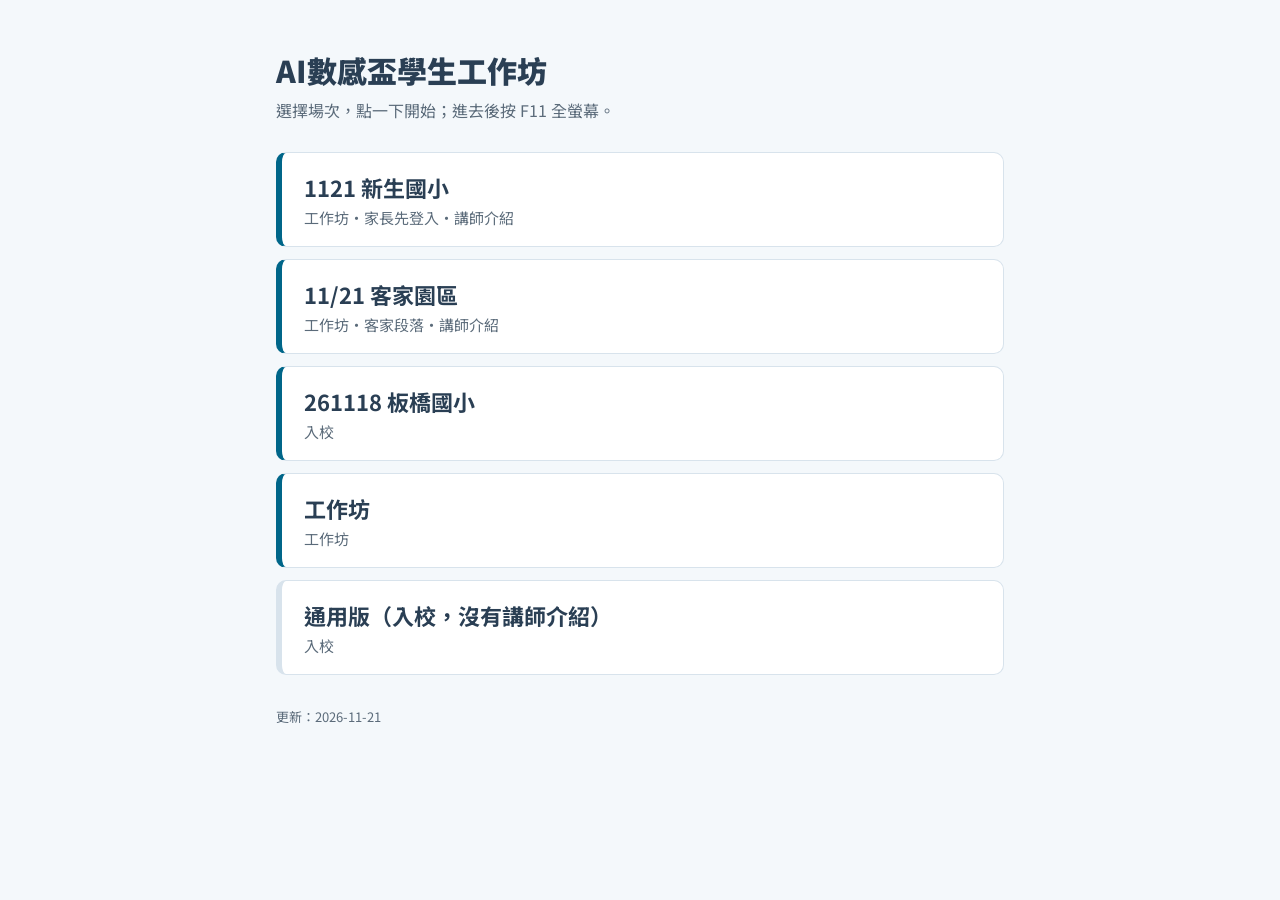
==== commit d021ff9e: "簡報筆相容：更多換頁鍵、F5／F 全螢幕、未知按鍵提示" ====
--- a/index.html
+++ b/index.html
@@ -20,5 +20,5 @@
 <h1>AI數感盃學生工作坊</h1>
 <p>選擇場次，點一下開始；進去後按 F11 全螢幕。</p>
 <a class="it" href="1121-xinsheng.html"><b>1121 新生國小</b><span>工作坊・家長先登入・講師介紹</span></a><a class="it" href="1121-hakka.html"><b>11/21 客家園區</b><span>工作坊・客家段落・講師介紹</span></a><a class="it" href="261118-banqiao.html"><b>261118 板橋國小</b><span>入校</span></a><a class="it" href="workshop.html"><b>工作坊</b><span>工作坊</span></a><a class="it gen" href="general-school.html"><b>通用版（入校，沒有講師介紹）</b><span>入校</span></a>
-<footer>更新：2026-11-20</footer>
+<footer>更新：2026-11-21</footer>
 </main></body></html>
